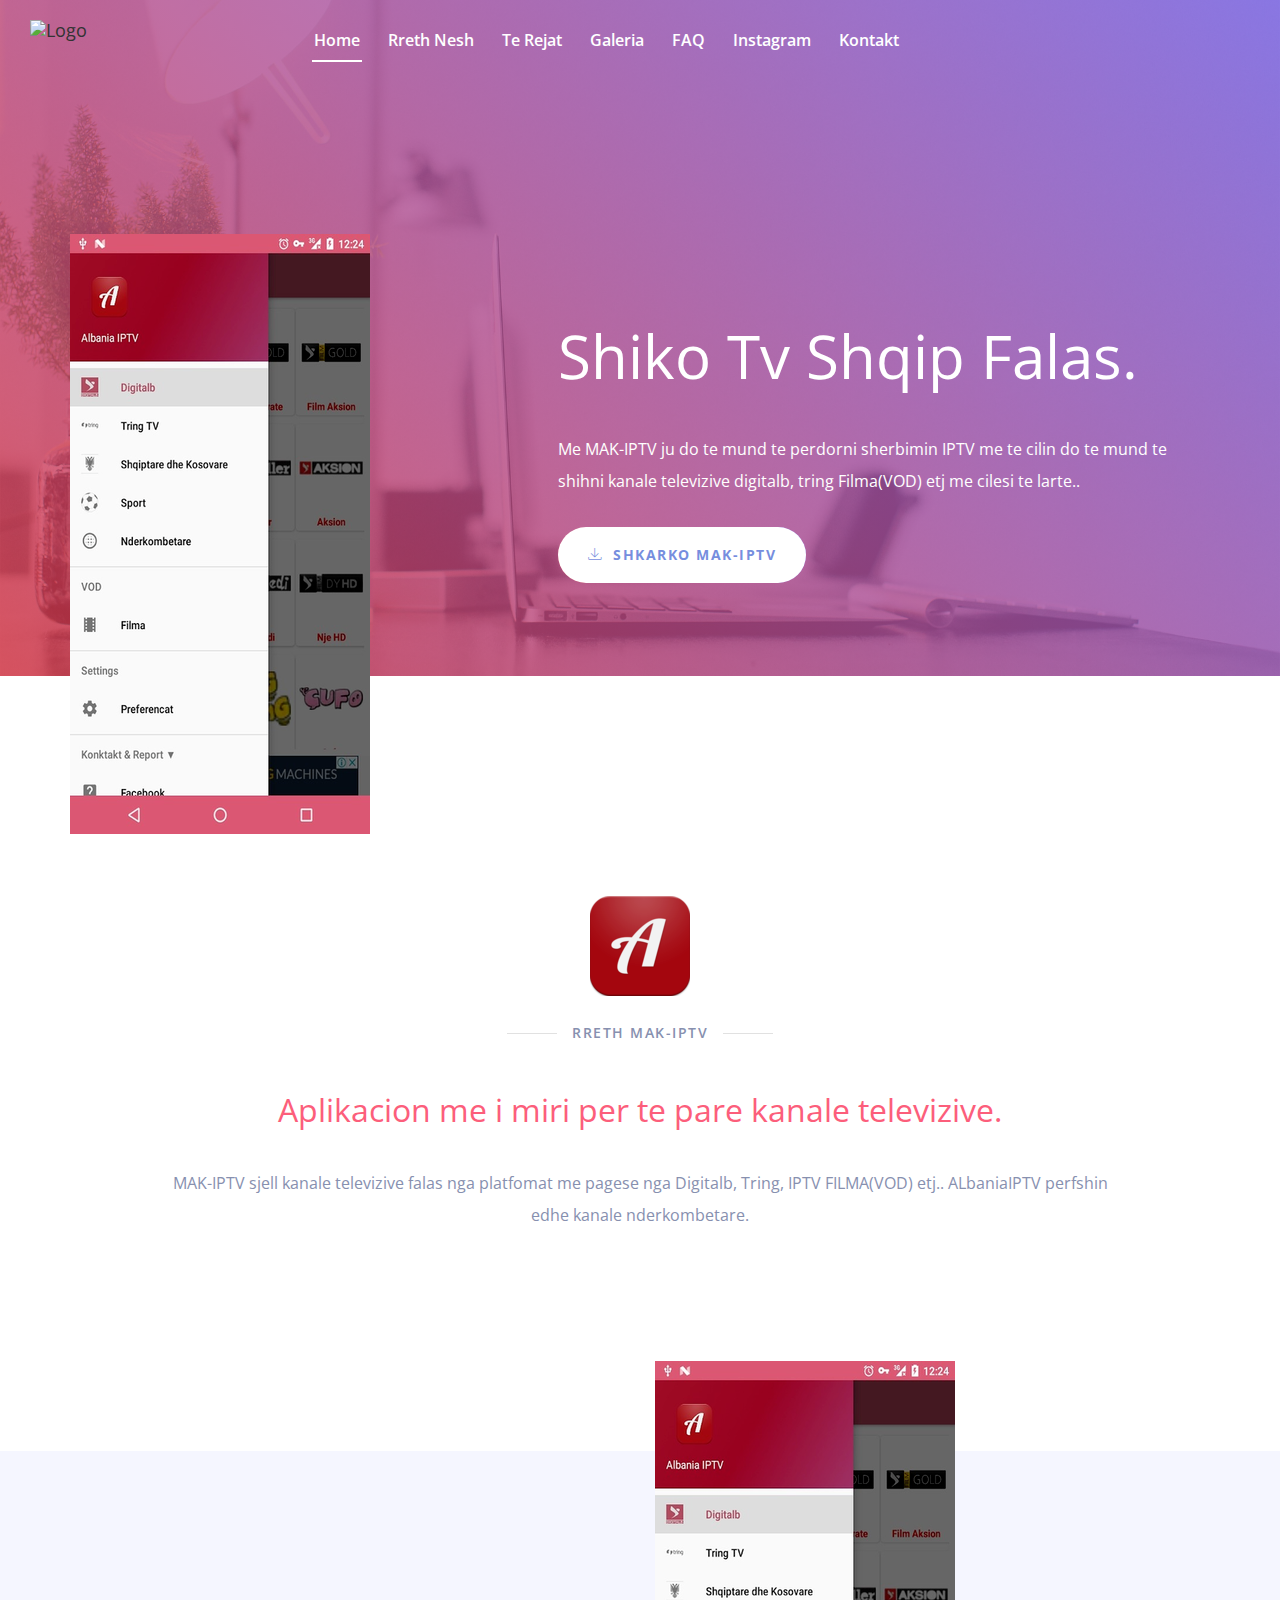
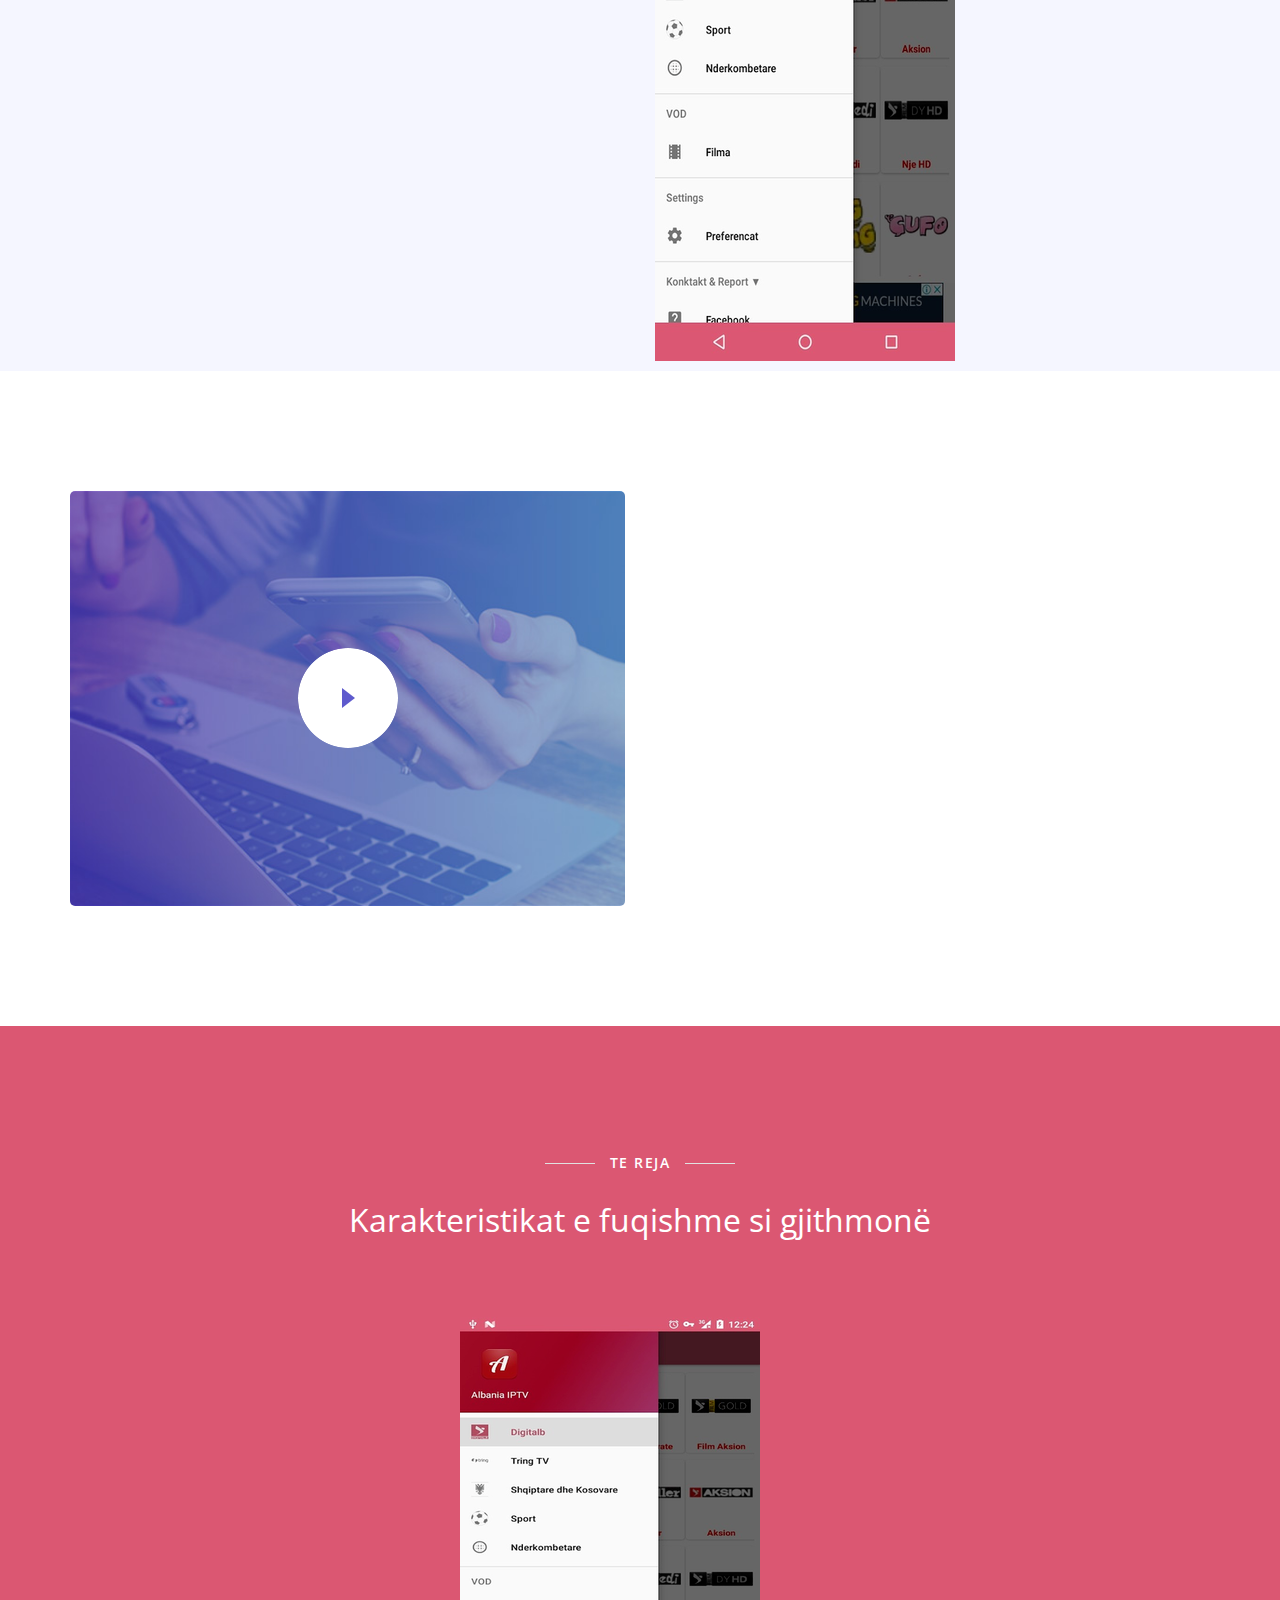
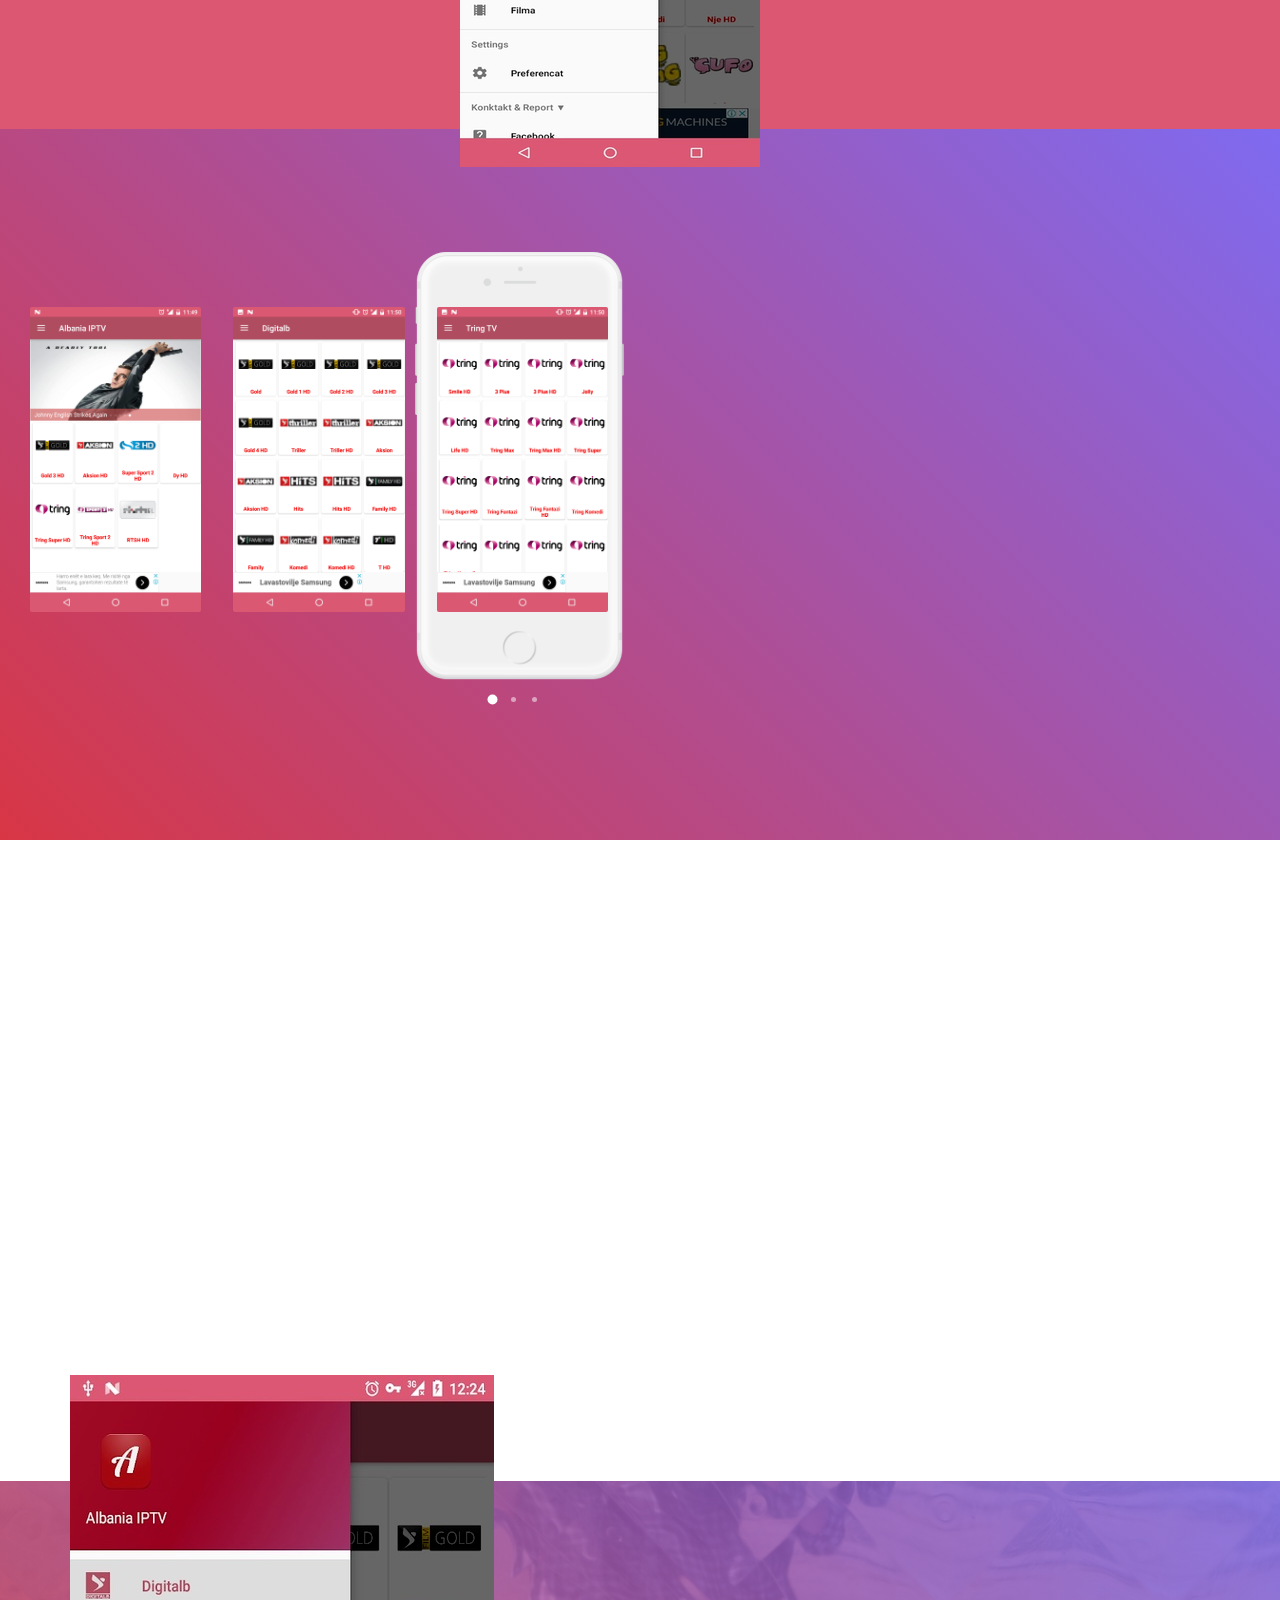
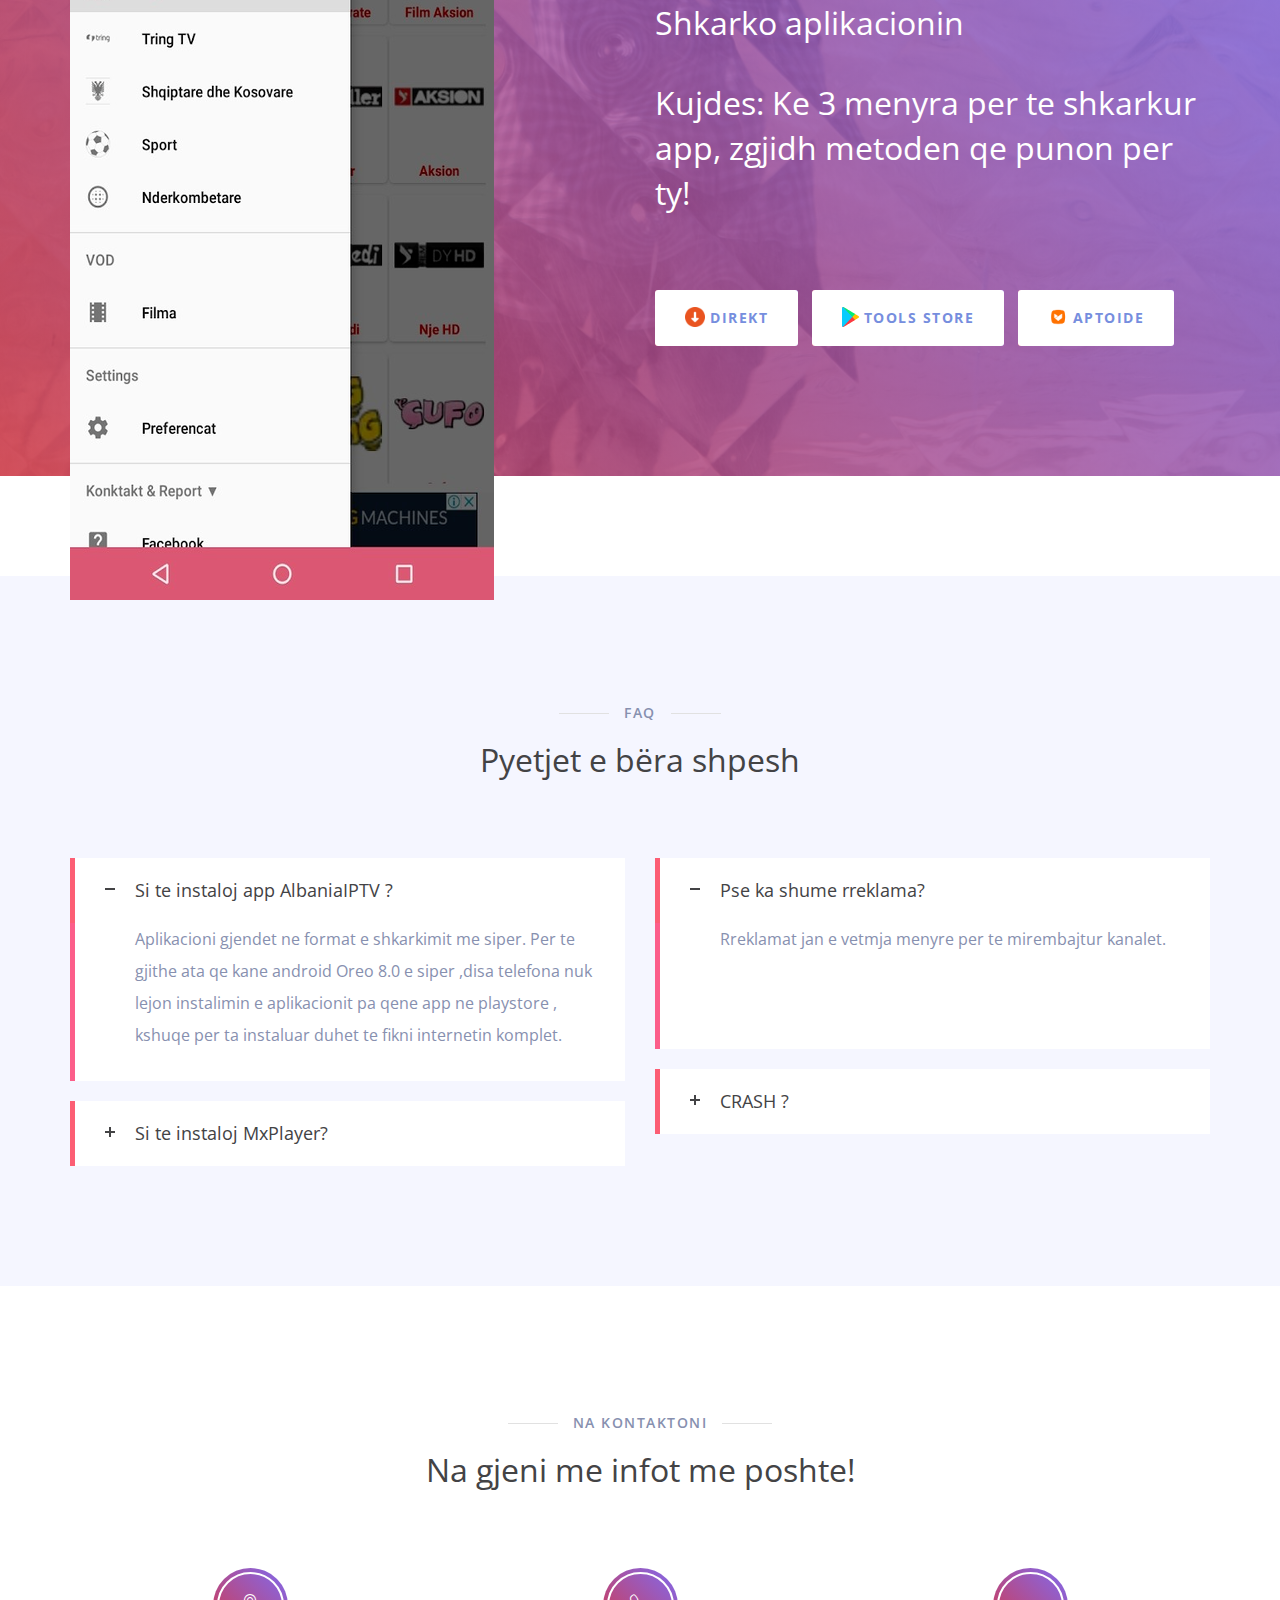
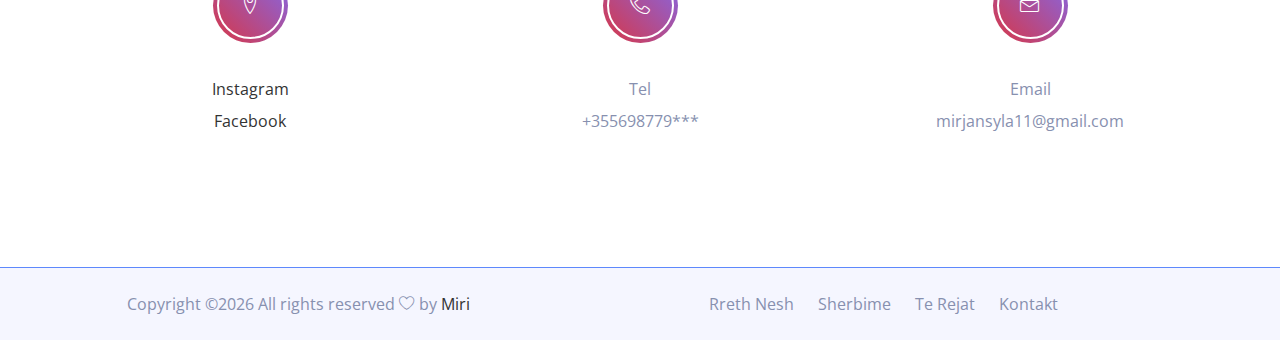
==== index.html @ d690c83c "Update index.html" ====
<!doctype html>
<html class="no-js" lang="zxx">

<head>
    <meta charset="utf-8">
    <meta name="author" content="Sumon Rahman">
    <meta name="description" content="">
    <meta name="keywords" content="HTML,CSS,XML,JavaScript">
    <meta http-equiv="x-ua-compatible" content="ie=edge">
    <meta name="viewport" content="width=device-width, initial-scale=1.0">
    <!-- Title -->
    <title>MAK-IPTV </title>
    <!-- Place favicon.ico in the root directory -->
    <link rel="apple-touch-icon" href="images/apple-touch-icon.png">
    <link rel="shortcut icon" type="image/ico" href="http://maksattv.altervista.org/favicon.ico" />
    <!-- Plugin-CSS -->
    <link rel="stylesheet" href="css/bootstrap.min.css">
    <link rel="stylesheet" href="css/owl.carousel.min.css">
    <link rel="stylesheet" href="css/linearicons.css">
    <link rel="stylesheet" href="css/magnific-popup.css">
    <link rel="stylesheet" href="css/animate.css">
    <!-- Main-Stylesheets -->
    <link rel="stylesheet" href="css/normalize.css">
    <link rel="stylesheet" href="style.css">
    <link rel="stylesheet" href="css/responsive.css">
    <script src="js/vendor/modernizr-2.8.3.min.js"></script>
    <!--[if lt IE 9]>
        <script src="//oss.maxcdn.com/html5shiv/3.7.2/html5shiv.min.js"></script>
        <script src="//oss.maxcdn.com/respond/1.4.2/respond.min.js"></script>
    <![endif]-->

   
	
</head>

<body data-spy="scroll" data-target=".mainmenu-area">
    <!-- Preloader-content -->
    <div class="preloader">
        <span><i class="lnr lnr-sun"></i></span>
    </div>
    
	
    <!-- MainMenu-Area -->
    <nav class="mainmenu-area" data-spy="affix" data-offset-top="200">
        <div class="container-fluid">
            <div class="navbar-header">
                <button type="button" class="navbar-toggle" data-toggle="collapse" data-target="#primary_menu">
                    <span class="icon-bar"></span>
                    <span class="icon-bar"></span>
                    <span class="icon-bar"></span>
                </button>
                <a class="navbar-brand" href="#"><img src="http://maksattv.altervista.org/favicon.ico" alt="Logo"></a>
            </div>
            <div class="collapse navbar-collapse" id="primary_menu">
                <ul class="nav navbar-nav mainmenu">
                    <li class="active"><a href="#home_page">Home</a></li>
                    <li><a href="#about_page">Rreth Nesh</a></li>
                    <li><a href="#features_page">Te Rejat</a></li>
                    <li><a href="#gallery_page">Galeria</a></li>
                    <li><a href="#questions_page">FAQ</a></li>
                    <li><a href="https://www.instagram.com/makiptv12/"  target="_blank">Instagram</a></li>
                    <li><a href="#contact_page">Kontakt</a></li>
                    
                </ul>
               <!-- <div class="right-button hidden-xs">
                    <a href="albaniaiptvlive/tvlive.html">Live Tv</a>
                </div>-->
            </div>
        </div>
    </nav>
    <!-- MainMenu-Area-End -->
    <!-- Home-Area -->
    <header class="home-area overlay" id="home_page">
        <div class="container">
            <div class="row">
                <div class="col-xs-12 hidden-sm col-md-5">
                    <figure class="mobile-image wow fadeInUp" data-wow-delay="0.2s">
                        <img src="images/header-mobile.png" alt="">
                    </figure>
                </div>
                <div class="col-xs-12 col-md-7">
                    <div class="space-80 hidden-xs"></div>
                    <h1 class="wow fadeInUp" data-wow-delay="0.4s">Shiko Tv Shqip Falas.</h1>
                    <div class="space-20"></div>
                    <div class="desc wow fadeInUp" data-wow-delay="0.6s">
                        <p>Me MAK-IPTV ju do te mund te perdorni sherbimin IPTV me te cilin do te mund te shihni kanale televizive digitalb, tring Filma(VOD) etj me cilesi te larte..</p>
                    </div>
                    
                    <div class="space-20"></div>
                    <a href="#download" class="bttn-white wow fadeInUp" data-wow-delay="0.8s"><i class="lnr lnr-download"></i>Shkarko MAK-IPTV</a>
                   <!-- <a href="albaniaiptvlive/tvlive.html" class="bttn-white wow fadeInUp" data-wow-delay="0.8s"><i ></i>Live Tv</a> -->
                   
                </div>
                
            </div>
        </div>
    </header>
    <!-- Home-Area-End -->

    <!-- About-Area -->
    <section class="section-padding" id="about_page">
        <div class="container">
            <div class="row">
                <div class="col-xs-12 col-md-10 col-md-offset-1">
                    <div class="page-title text-center">
                        <img src="images/about-logo.png" alt="About Logo">
                        <div class="space-20"></div>
                        <h5 class="title">Rreth MAK-IPTV</h5>
                        <div class="space-30"></div>
                        <h3 class="blue-color">Aplikacion me i miri per te pare kanale televizive. </h3>
                        <div class="space-20"></div>
                        <p>MAK-IPTV sjell kanale televizive falas nga platfomat me pagese nga Digitalb, Tring, IPTV FILMA(VOD) etj.. ALbaniaIPTV perfshin edhe kanale nderkombetare.</p>
                    </div>
                </div>
            </div>
        </div>
    </section>
    <!-- About-Area-End -->
    <!-- Progress-Area -->
    <section class="progress-area gray-bg" id="progress_page">
        <div class="container">
            <div class="row">
                <div class="col-xs-12 col-md-6">
                    <div class="page-title section-padding">
                        <h5 class="title wow fadeInUp" data-wow-delay="0.2s">Progress Jone</h5>
                        <div class="space-10"></div>
                        <h3 class="dark-color wow fadeInUp" data-wow-delay="0.4s">Aplikacioni me i mire se te gjithe</h3>
                        <div class="space-20"></div>
                        <div class="desc wow fadeInUp" data-wow-delay="0.6s">
                            <p>I lehte ne perdorim dhe i shpejte...</p>
                        </div>
                        <div class="space-50"></div>
                        <a href="https://www.instagram.com/makiptv12/"  target="_blank" class="bttn-default wow fadeInUp" data-wow-delay="0.8s">Learn More</a>
                    </div>
                </div>
                <div class="col-xs-12 col-md-6">
                    <figure class="mobile-image">
                        <img src="images/progress-phone.png" alt="">
                    </figure>
                </div>
            </div>
        </div>
    </section>
    <!-- Progress-Area-End -->
    <!-- Video-Area -->
    <section class="video-area section-padding">
        <div class="container">
            <div class="row">
                <div class="col-xs-12 col-md-6">
                    <div class="video-photo">
                        <img src="images/video-image.jpg" alt="">
                        <a href="https://www.youtube.com/watch?v=VHcOlNngdqE" class="popup video-button">
                            <img src="images/play-button.png" alt="">
                        </a>
                    </div>
                </div>
                <div class="col-xs-12 col-md-5 col-md-offset-1">
                    <div class="space-60 hidden visible-xs"></div>
                    <div class="page-title">
                        <h5 class="title wow fadeInUp" data-wow-delay="0.2s">VIDEO DEMOSTRIM</h5>
                        <div class="space-10"></div>
                        <h3 class="dark-color wow fadeInUp" data-wow-delay="0.4s"><a href="https://www.youtube.com/channel/UCjIZzGTaZSQOZipSyGm-Oew" target="_blank">YouTube</a></h3>
                        <div class="space-20"></div>
                        <div class="desc wow fadeInUp" data-wow-delay="0.6s">
                            <p>Si te hapni kanalet tv!</p>
                        </div>
                        <div class="space-50"></div>
                        <a href="https://www.instagram.com/makiptv12/" target="_blank" class="bttn-default wow fadeInUp" data-wow-delay="0.8s">Learn More</a>
                    </div>
                </div>
            </div>
        </div>
    </section>
    <!-- Video-Area-End -->
    <!-- Feature-Area -->
    <section class="feature-area section-padding-top" id="features_page">
        <div class="container">
            <div class="row">
                <div class="col-xs-12 col-sm-8 col-sm-offset-2">
                    <div class="page-title text-center">
                        <h5 class="title">Te Reja</h5>
                        <div class="space-10"></div>
                        <h3>Karakteristikat e fuqishme si gjithmonë</h3>
                        <div class="space-60"></div>
                    </div>
                </div>
            </div>
            <div class="row">
                <div class="col-xs-12 col-sm-6 col-md-4">
                    <div class="service-box wow fadeInUp" data-wow-delay="0.2s">
                        <div class="box-icon">
                            <i class="lnr lnr-rocket"></i>
                        </div>
                        <h4>I shpejte &amp; I fuqishem</h4>
                        <p>Kanalet hapen shum shpejt.</p>
                    </div>
                    <div class="space-60"></div>
                    <div class="service-box wow fadeInUp" data-wow-delay="0.4s">
                        <div class="box-icon">
                            <i class="lnr lnr-paperclip"></i>
                        </div>
                        <h4>Sinkronizimi</h4>
                        <p>Sinkronizimi ne kohe reale.</p>
                    </div>
                    <div class="space-60"></div>
                    <div class="service-box wow fadeInUp" data-wow-delay="0.6s">
                        <div class="box-icon">
                            <i class="lnr lnr-cloud-download"></i>
                        </div>
                        <h4>Cloud Storage</h4>
                        <p>Google Storage.</p>
                    </div>
                    <div class="space-60"></div>
                </div>
                <div class="hidden-xs hidden-sm col-md-4">
                    <figure class="mobile-image">
                        <img src="images/feature-image.png" alt="Feature Photo">
                    </figure>
                </div>
                <div class="col-xs-12 col-sm-6 col-md-4">
                    <div class="service-box wow fadeInUp" data-wow-delay="0.2s">
                        <div class="box-icon">
                            <i class="lnr lnr-clock"></i>
                        </div>
                        <h4>Easy Notifications</h4>
                        <p>Njoftime sipas Tv.</p>
                    </div>
                    <div class="space-60"></div>
                    <div class="service-box wow fadeInUp" data-wow-delay="0.4s">
                        <div class="box-icon">
                            <i class="lnr lnr-laptop-phone"></i>
                        </div>
                        <h4>Android Support</h4>
                        <p>4.0.3+</p>
                    </div>
                    <div class="space-60"></div>
                    <div class="service-box wow fadeInUp" data-wow-delay="0.6s">
                        <div class="box-icon">
                            <i class="lnr lnr-cog"></i>
                        </div>
                        <h4>Faqja</h4>
                        <p>I thjeshte.</p>
                    </div>
                    <div class="space-60"></div>
                </div>
            </div>
        </div>
    </section>
    <!-- Feature-Area-End -->
    
    <!-- Testimonial-Area-End -->
    <!-- Gallery-Area -->
    <section class="gallery-area section-padding" id="gallery_page">
        <div class="container-fluid">
            <div class="row">
                <div class="col-xs-12 col-sm-6 gallery-slider">
                    <div class="gallery-slide">
                        <div class="item"><img src="images/ga1.png" alt=""></div>
                        <div class="item"><img src="images/ga2.png" alt=""></div>
                        <div class="item"><img src="images/ga3.png" alt=""></div>
                        <div class="item"><img src="images/ga4.png" alt=""></div>
                        <div class="item"><img src="images/ga5.png" alt=""></div>
                        <div class="item"><img src="images/ga6.png" alt=""></div>
                        <div class="item"><img src="images/ga7.png" alt=""></div>
                    </div>
                </div>
                <div class="col-xs-12 col-sm-5 col-lg-3">
                    <div class="page-title">
                        <h5 class="white-color title wow fadeInUp" data-wow-delay="0.2s">Screenshots</h5>
                        <div class="space-10"></div>
                        <h3 class="white-color wow fadeInUp" data-wow-delay="0.4s">Screenshot</h3>
                    </div>
                    <div class="space-20"></div>
                    <div class="desc wow fadeInUp" data-wow-delay="0.6s">
                        <p>Pamja me screenshot.</p>
                    </div>
                    <div class="space-50"></div>
                    <a href="https://www.instagram.com/makiptv12/" target="_blank" class="bttn-default wow fadeInUp" data-wow-delay="0.8s">Learn More</a>
                </div>
            </div>
        </div>
    </section>
    <!-- Gallery-Area-End -->
    <!-- How-To-Use -->
    <section class="section-padding">
        <div class="container">
            <div class="row">
                <div class="col-xs-12 col-sm-6">
                    <div class="page-title">
                        <h5 class="title wow fadeInUp" data-wow-delay="0.2s">Karakteristikat tona</h5>
                        <div class="space-10"></div>
                        <h3 class="dark-color wow fadeInUp" data-wow-delay="0.4s">Dizajni i thjeshte dhe i paster</h3>
                    </div>
                    <div class="space-20"></div>
                    <div class="desc wow fadeInUp" data-wow-delay="0.6s">
                        <p>Kliko buttonin poshte per ne shume.</p>
                    </div>
                    <div class="space-50"></div>
                    <a href="https://www.instagram.com/makiptv12/" target="_blank" class="bttn-default wow fadeInUp" data-wow-delay="0.8s">Learn More</a>
                </div>
                <div class="col-xs-12 col-sm-6 col-md-5 col-md-offset-1">
                    <div class="space-60 hidden visible-xs"></div>
                    <div class="service-box wow fadeInUp" data-wow-delay="0.2s">
                        <div class="box-icon">
                            <i class="lnr lnr-clock"></i>
                        </div>
                        <h4>Easy Notifications</h4>
                        <p>Njoftime.</p>
                    </div>
                    <div class="space-50"></div>
                    <div class="service-box wow fadeInUp" data-wow-delay="0.2s">
                        <div class="box-icon">
                            <i class="lnr lnr-laptop-phone"></i>
                        </div>
                        <h4>Fully Responsive</h4>
                        <p>Responsive.</p>
                    </div>
                    <div class="space-50"></div>
                    <div class="service-box wow fadeInUp" data-wow-delay="0.2s">
                        <div class="box-icon">
                            <i class="lnr lnr-cog"></i>
                        </div>
                        <h4>Editable Layout</h4>
                        <p>Layout.</p>
                    </div>
                </div>
            </div>
        </div>
    </section>
    <!-- How-To-Use-End -->
    <!-- Download-Area -->
    <div class="download-area overlay" id="download">
        <div class="container">
            <div class="row">
                <div class="col-xs-12 col-sm-6 hidden-sm">
                    <figure class="mobile-image">
                        <img src="images/download-image.png" alt="">
                    </figure>
                </div>
                <div class="col-xs-12 col-md-6 section-padding">
                    <h3 class="white-color">Shkarko aplikacionin</h3>
                    <div class="space-20"></div>
                     <h3 class="white-color">Kujdes: Ke 3 menyra per te shkarkur app, zgjidh metoden qe punon per ty!</h3> 
                    <div class="space-60"></div>
                    <a href="https://dl.dropboxusercontent.com/s/grv9av0xos7ad1f/AlbaniaIPTV45.apk" class="bttn-white sq"><img src="images/apple-icon.png" alt="apple icon" onclick="return false;">Direkt</a>
                    <a href="https://apk.tools/details-hey-shqip-tv-apk/" target="_blank" class="bttn-white sq" ><img src="images/play-store-icon.png" alt="Play Store Icon">Tools Store</a>
					<a href="https://albania-iptv.en.aptoide.com/" target="_blank" class="bttn-white sq" ><img src="images/aptoide.png" alt="Play Store Icon">Aptoide</a>
                </div>
            </div>
        </div>
    </div>
    <!-- Download-Area-End -->
    <!--Price-Area -->
    
    <!--Price-Area-End -->
    <!--Questions-Area -->
    <section id="questions_page" class="questions-area section-padding">
        <div class="container">
            <div class="row">
                <div class="col-xs-12">
                    <div class="page-title text-center">
                        <h5 class="title">FAQ</h5>
                        <h3 class="dark-color">Pyetjet e bëra shpesh</h3>
                        <div class="space-60"></div>
                    </div>
                </div>
            </div>
            <div class="row">
                <div class="col-xs-12 col-sm-6">
                    <div class="toggole-boxs">
                        <h3>Si te instaloj app AlbaniaIPTV ? </h3>
                        <div>
                            <p>Aplikacioni gjendet ne format e shkarkimit me siper. Per te gjithe ata qe kane android Oreo 8.0 e siper ,disa telefona nuk lejon instalimin e aplikacionit pa qene app ne playstore , kshuqe per ta instaluar duhet te fikni internetin komplet.</p>
                        </div>
                        <h3>Si te instaloj MxPlayer? </h3>
                        <div>
                            <p>Per te instaluar MxPlayer , duhet ta shkarkoni nga PlayStore.</p>
                        </div>
                        
                    </div>
                </div>
                <div class="col-xs-12 col-sm-6">
                    <div class="space-20 hidden visible-xs"></div>
                    <div class="toggole-boxs">
                        <h3>Pse ka shume rreklama? </h3>
                        <div>
                            <p>Rreklamat jan e vetmja menyre per te mirembajtur kanalet.</p>
                        </div>
						<h3>CRASH ? </h3>
                        <div>
                            <p>Aplikacioni AlbaniaIPTV ndonjehere mund te beje crash sepse mund te kete ngarkese ne server ose serveri mund te jet perkohesisht jashte funksioni.</p>
                        </div>
                    </div>
                </div>
            </div>
        </div>
    </section>
    <!--Questions-Area-End -->
    <!-- Subscribe-Form -->
   
    <!-- Subscribe-Form-Area -->
    <!-- Footer-Area -->
    <footer class="footer-area" id="contact_page">
        <div class="section-padding">
            <div class="container">
                <div class="row">
                    <div class="col-xs-12">
                        <div class="page-title text-center">
                            <h5 class="title">Na Kontaktoni</h5>
                            <h3 class="dark-color">Na gjeni me infot me poshte!</h3>
                            <div class="space-60"></div>
                        </div>
                    </div>
                </div>
                <div class="row">
                    <div class="col-xs-12 col-sm-4">
                        <div class="footer-box">
                            <div class="box-icon">
                                <span class="lnr lnr-map-marker"></span>
                            </div>
                            <p><a href="https://www.instagram.com/albaniaiptv575/" target="_blank">Instagram</a> <br /> <a href="https://www.facebook.com/albmiritv" target="_blank">Facebook</a></p>
                        </div>
                        <div class="space-30 hidden visible-xs"></div>
                    </div>
                    <div class="col-xs-12 col-sm-4">
                        <div class="footer-box">
                            <div class="box-icon">
                                <span class="lnr lnr-phone-handset"></span>
                            </div>
                            <p>Tel <br /> +355698779***</p>
                        </div>
                        <div class="space-30 hidden visible-xs"></div>
                    </div>
                    <div class="col-xs-12 col-sm-4">
                        <div class="footer-box">
                            <div class="box-icon">
                                <span class="lnr lnr-envelope"></span>
                            </div>
                            <p>Email<br /> mirjansyla11@gmail.com
                            </p>
                        </div>
                    </div>
                </div>
            </div>
        </div>
        <!-- Footer-Bootom -->
        <div class="footer-bottom">
            <div class="container">
                <div class="row">
                    <div class="col-xs-12 col-md-5">
                        <!-- Link back to Colorlib can't be removed. Template is licensed under CC BY 3.0. -->
            <span>Copyright &copy;<script>document.write(new Date().getFullYear());</script> All rights reserved <i class="lnr lnr-heart" aria-hidden="true"></i> by <a href="https://www.instagram.com/albaniaiptv575/" target="_blank">Miri</a></span>
            <!-- Link back to Colorlib can't be removed. Template is licensed under CC BY 3.0. -->
                        <div class="space-30 hidden visible-xs"></div>
                    </div>
                    <div class="col-xs-12 col-md-7">
                        <div class="footer-menu">
                            <ul>
                                <li><a href="#about_page">Rreth Nesh</a></li>
                                <li><a href="#download">Sherbime</a></li>
                                <li><a href="#features_page">Te Rejat</a></li>
                                <li><a href="#contact_page">Kontakt</a></li>
                            </ul>
                        </div>
                    </div>
                </div>
            </div>
        </div>
        <!-- Footer-Bootom-End -->
    </footer>
    <!-- Footer-Area-End -->
    <!--Vendor-JS-->
    <script src="js/vendor/jquery-1.12.4.min.js"></script>
    <script src="js/vendor/jquery-ui.js"></script>
    <script src="js/vendor/bootstrap.min.js"></script>
    <!--Plugin-JS-->
    <script src="js/owl.carousel.min.js"></script>
    <script src="js/contact-form.js"></script>
    <script src="js/ajaxchimp.js"></script>
    <script src="js/scrollUp.min.js"></script>
    <script src="js/magnific-popup.min.js"></script>
    <script src="js/wow.min.js"></script>
    <!--Main-active-JS-->
    <script src="js/main.js"></script>
    <script type="text/javascript" src="//livecounter.theyosh.nl/120.js"></script>
   
       
    
</body>



</html>
---- css/linearicons.css ----
@font-face {
	font-family: 'Linearicons-Free';
	src:url('../fonts/Linearicons-Free.eot?w118d');
	src:url('../fonts/Linearicons-Free.eot?#iefixw118d') format('embedded-opentype'),
		url('../fonts/Linearicons-Free.woff2?w118d') format('woff2'),
		url('../fonts/Linearicons-Free.woff?w118d') format('woff'),
		url('../fonts/Linearicons-Free.ttf?w118d') format('truetype'),
		url('../fonts/Linearicons-Free.svg?w118d#Linearicons-Free') format('svg');
	font-weight: normal;
	font-style: normal;
}

.lnr {
	font-family: 'Linearicons-Free';
	speak: none;
	font-style: normal;
	font-weight: normal;
	font-variant: normal;
	text-transform: none;
	line-height: 1;

	/* Better Font Rendering =========== */
	-webkit-font-smoothing: antialiased;
	-moz-osx-font-smoothing: grayscale;
}

.lnr-home:before {
	content: "\e800";
}
.lnr-apartment:before {
	content: "\e801";
}
.lnr-pencil:before {
	content: "\e802";
}
.lnr-magic-wand:before {
	content: "\e803";
}
.lnr-drop:before {
	content: "\e804";
}
.lnr-lighter:before {
	content: "\e805";
}
.lnr-poop:before {
	content: "\e806";
}
.lnr-sun:before {
	content: "\e807";
}
.lnr-moon:before {
	content: "\e808";
}
.lnr-cloud:before {
	content: "\e809";
}
.lnr-cloud-upload:before {
	content: "\e80a";
}
.lnr-cloud-download:before {
	content: "\e80b";
}
.lnr-cloud-sync:before {
	content: "\e80c";
}
.lnr-cloud-check:before {
	content: "\e80d";
}
.lnr-database:before {
	content: "\e80e";
}
.lnr-lock:before {
	content: "\e80f";
}
.lnr-cog:before {
	content: "\e810";
}
.lnr-trash:before {
	content: "\e811";
}
.lnr-dice:before {
	content: "\e812";
}
.lnr-heart:before {
	content: "\e813";
}
.lnr-star:before {
	content: "\e814";
}
.lnr-star-half:before {
	content: "\e815";
}
.lnr-star-empty:before {
	content: "\e816";
}
.lnr-flag:before {
	content: "\e817";
}
.lnr-envelope:before {
	content: "\e818";
}
.lnr-paperclip:before {
	content: "\e819";
}
.lnr-inbox:before {
	content: "\e81a";
}
.lnr-eye:before {
	content: "\e81b";
}
.lnr-printer:before {
	content: "\e81c";
}
.lnr-file-empty:before {
	content: "\e81d";
}
.lnr-file-add:before {
	content: "\e81e";
}
.lnr-enter:before {
	content: "\e81f";
}
.lnr-exit:before {
	content: "\e820";
}
.lnr-graduation-hat:before {
	content: "\e821";
}
.lnr-license:before {
	content: "\e822";
}
.lnr-music-note:before {
	content: "\e823";
}
.lnr-film-play:before {
	content: "\e824";
}
.lnr-camera-video:before {
	content: "\e825";
}
.lnr-camera:before {
	content: "\e826";
}
.lnr-picture:before {
	content: "\e827";
}
.lnr-book:before {
	content: "\e828";
}
.lnr-bookmark:before {
	content: "\e829";
}
.lnr-user:before {
	content: "\e82a";
}
.lnr-users:before {
	content: "\e82b";
}
.lnr-shirt:before {
	content: "\e82c";
}
.lnr-store:before {
	content: "\e82d";
}
.lnr-cart:before {
	content: "\e82e";
}
.lnr-tag:before {
	content: "\e82f";
}
.lnr-phone-handset:before {
	content: "\e830";
}
.lnr-phone:before {
	content: "\e831";
}
.lnr-pushpin:before {
	content: "\e832";
}
.lnr-map-marker:before {
	content: "\e833";
}
.lnr-map:before {
	content: "\e834";
}
.lnr-location:before {
	content: "\e835";
}
.lnr-calendar-full:before {
	content: "\e836";
}
.lnr-keyboard:before {
	content: "\e837";
}
.lnr-spell-check:before {
	content: "\e838";
}
.lnr-screen:before {
	content: "\e839";
}
.lnr-smartphone:before {
	content: "\e83a";
}
.lnr-tablet:before {
	content: "\e83b";
}
.lnr-laptop:before {
	content: "\e83c";
}
.lnr-laptop-phone:before {
	content: "\e83d";
}
.lnr-power-switch:before {
	content: "\e83e";
}
.lnr-bubble:before {
	content: "\e83f";
}
.lnr-heart-pulse:before {
	content: "\e840";
}
.lnr-construction:before {
	content: "\e841";
}
.lnr-pie-chart:before {
	content: "\e842";
}
.lnr-chart-bars:before {
	content: "\e843";
}
.lnr-gift:before {
	content: "\e844";
}
.lnr-diamond:before {
	content: "\e845";
}
.lnr-linearicons:before {
	content: "\e846";
}
.lnr-dinner:before {
	content: "\e847";
}
.lnr-coffee-cup:before {
	content: "\e848";
}
.lnr-leaf:before {
	content: "\e849";
}
.lnr-paw:before {
	content: "\e84a";
}
.lnr-rocket:before {
	content: "\e84b";
}
.lnr-briefcase:before {
	content: "\e84c";
}
.lnr-bus:before {
	content: "\e84d";
}
.lnr-car:before {
	content: "\e84e";
}
.lnr-train:before {
	content: "\e84f";
}
.lnr-bicycle:before {
	content: "\e850";
}
.lnr-wheelchair:before {
	content: "\e851";
}
.lnr-select:before {
	content: "\e852";
}
.lnr-earth:before {
	content: "\e853";
}
.lnr-smile:before {
	content: "\e854";
}
.lnr-sad:before {
	content: "\e855";
}
.lnr-neutral:before {
	content: "\e856";
}
.lnr-mustache:before {
	content: "\e857";
}
.lnr-alarm:before {
	content: "\e858";
}
.lnr-bullhorn:before {
	content: "\e859";
}
.lnr-volume-high:before {
	content: "\e85a";
}
.lnr-volume-medium:before {
	content: "\e85b";
}
.lnr-volume-low:before {
	content: "\e85c";
}
.lnr-volume:before {
	content: "\e85d";
}
.lnr-mic:before {
	content: "\e85e";
}
.lnr-hourglass:before {
	content: "\e85f";
}
.lnr-undo:before {
	content: "\e860";
}
.lnr-redo:before {
	content: "\e861";
}
.lnr-sync:before {
	content: "\e862";
}
.lnr-history:before {
	content: "\e863";
}
.lnr-clock:before {
	content: "\e864";
}
.lnr-download:before {
	content: "\e865";
}
.lnr-upload:before {
	content: "\e866";
}
.lnr-enter-down:before {
	content: "\e867";
}
.lnr-exit-up:before {
	content: "\e868";
}
.lnr-bug:before {
	content: "\e869";
}
.lnr-code:before {
	content: "\e86a";
}
.lnr-link:before {
	content: "\e86b";
}
.lnr-unlink:before {
	content: "\e86c";
}
.lnr-thumbs-up:before {
	content: "\e86d";
}
.lnr-thumbs-down:before {
	content: "\e86e";
}
.lnr-magnifier:before {
	content: "\e86f";
}
.lnr-cross:before {
	content: "\e870";
}
.lnr-menu:before {
	content: "\e871";
}
.lnr-list:before {
	content: "\e872";
}
.lnr-chevron-up:before {
	content: "\e873";
}
.lnr-chevron-down:before {
	content: "\e874";
}
.lnr-chevron-left:before {
	content: "\e875";
}
.lnr-chevron-right:before {
	content: "\e876";
}
.lnr-arrow-up:before {
	content: "\e877";
}
.lnr-arrow-down:before {
	content: "\e878";
}
.lnr-arrow-left:before {
	content: "\e879";
}
.lnr-arrow-right:before {
	content: "\e87a";
}
.lnr-move:before {
	content: "\e87b";
}
.lnr-warning:before {
	content: "\e87c";
}
.lnr-question-circle:before {
	content: "\e87d";
}
.lnr-menu-circle:before {
	content: "\e87e";
}
.lnr-checkmark-circle:before {
	content: "\e87f";
}
.lnr-cross-circle:before {
	content: "\e880";
}
.lnr-plus-circle:before {
	content: "\e881";
}
.lnr-circle-minus:before {
	content: "\e882";
}
.lnr-arrow-up-circle:before {
	content: "\e883";
}
.lnr-arrow-down-circle:before {
	content: "\e884";
}
.lnr-arrow-left-circle:before {
	content: "\e885";
}
.lnr-arrow-right-circle:before {
	content: "\e886";
}
.lnr-chevron-up-circle:before {
	content: "\e887";
}
.lnr-chevron-down-circle:before {
	content: "\e888";
}
.lnr-chevron-left-circle:before {
	content: "\e889";
}
.lnr-chevron-right-circle:before {
	content: "\e88a";
}
.lnr-crop:before {
	content: "\e88b";
}
.lnr-frame-expand:before {
	content: "\e88c";
}
.lnr-frame-contract:before {
	content: "\e88d";
}
.lnr-layers:before {
	content: "\e88e";
}
.lnr-funnel:before {
	content: "\e88f";
}
.lnr-text-format:before {
	content: "\e890";
}
.lnr-text-format-remove:before {
	content: "\e891";
}
.lnr-text-size:before {
	content: "\e892";
}
.lnr-bold:before {
	content: "\e893";
}
.lnr-italic:before {
	content: "\e894";
}
.lnr-underline:before {
	content: "\e895";
}
.lnr-strikethrough:before {
	content: "\e896";
}
.lnr-highlight:before {
	content: "\e897";
}
.lnr-text-align-left:before {
	content: "\e898";
}
.lnr-text-align-center:before {
	content: "\e899";
}
.lnr-text-align-right:before {
	content: "\e89a";
}
.lnr-text-align-justify:before {
	content: "\e89b";
}
.lnr-line-spacing:before {
	content: "\e89c";
}
.lnr-indent-increase:before {
	content: "\e89d";
}
.lnr-indent-decrease:before {
	content: "\e89e";
}
.lnr-pilcrow:before {
	content: "\e89f";
}
.lnr-direction-ltr:before {
	content: "\e8a0";
}
.lnr-direction-rtl:before {
	content: "\e8a1";
}
.lnr-page-break:before {
	content: "\e8a2";
}
.lnr-sort-alpha-asc:before {
	content: "\e8a3";
}
.lnr-sort-amount-asc:before {
	content: "\e8a4";
}
.lnr-hand:before {
	content: "\e8a5";
}
.lnr-pointer-up:before {
	content: "\e8a6";
}
.lnr-pointer-right:before {
	content: "\e8a7";
}
.lnr-pointer-down:before {
	content: "\e8a8";
}
.lnr-pointer-left:before {
	content: "\e8a9";
}
---- style.css ----
/*-----------------------------------------------------------------------------------
/*-----------------------------------------------------------------------------------
Template Name: Appy HTML5 Template,
Template URI: http://www.themectg.com
Description: This is html5 template
Author: Ashekur Rahman Hridoy
Author URI: http://www.facebook.com/ashekur.rahman.hridoy
Version: 1.0
-----------------------------------------------------------------------------------
CSS INDEX
===================
1. Google font
2. Theme Default CSS
3. Button-Style
4. Helper-Classes
5. MainMenu-Area
6. Page-Title
7. Home-Area
8. Progress-Area
9. Video-Area
10. Feature-Area
11. Service-Box
12. Testimonial-Area
13. Gallery-Area
14. Download-Area
15. Price-Area
16. Questions-area
17. Subscribe-Form
18. Footer-Area
19. ScrollUp-Button
20. Blog-Post
21. Pagination
22. Comment-Respond
23. Form-Stype
-----------------------------------------------------------------------------------*/

/*-----------------
1. Google font
------------------*/

@import url('https://fonts.googleapis.com/css?family=Open+Sans:300,400,400i,600,700,800');

/*-------------------
2. Theme Default CSS
--------------------*/

* {
    outline: none;
}

a {
    text-decoration: none;
    outline: none;
    -webkit-transition: 0.4s;
    -o-transition: 0.4s;
    transition: 0.4s;
    color: #333333;
}

input:focus,
button:focus,
a:focus,
a:hover {
    text-decoration: none;
    outline: none;
    color: #de7698;
}

img {
    max-width: 100%;
    height: auto;
}

h1,
h2,
h3,
h4,
h5,
h6 {
    margin: 0 0 15px;
    font-weight: 400;
    line-height: 1.4em;
}

h1 {
    font-size: 60px;
}

h2 {
    font-size: 50px;
}

h3 {
    font-size: 32px;
}

html,
body {
    height: 100%
}

body {
    font-family: 'Open Sans', sans-serif;
    font-weight: 400;
    font-size: 16px;
    line-height: 32px;
    color: #8790af;
}


/* Remove Chrome Input Field's Unwanted Yellow Background Color */

input:-webkit-autofill,
input:-webkit-autofill:hover,
input:-webkit-autofill:focus {
    -webkit-box-shadow: 0 0 0px 1000px white inset !important;
}

/*-- 3. Button-Style --*/

.bttn-white {
    position: relative;
    background: rgb(72, 44, 191);
    background: -webkit-linear-gradient(45deg, rgba(72, 44, 191, 1) 0%, rgba(106, 198, 240, 1) 100%);
    background: -o-linear-gradient(45deg, rgba(72, 44, 191, 1) 0%, rgba(106, 198, 240, 1) 100%);
    background: linear-gradient(45deg, rgb(216, 54, 69) 0%, rgb(127, 106, 240) 100%);
    filter: progid:DXImageTransform.Microsoft.gradient( startColorstr='#482cbf', endColorstr='#6ac6f0', GradientType=1);
    overflow: hidden;
    z-index: 1;
    margin-right: 10px;
    border: none;
}

.bttn-white img {
    height: 20px;
    margin-right: 5px;
    margin-top: -5px;
    display: inline-block;
}



.bttn-white:before {
    content: "";
    position: absolute;
    left: 0;
    top: 0;
    width: 100%;
    height: 100%;
    background-color: #ffffff;
    z-index: -1;
    -webkit-transition: 0.3s;
    -o-transition: 0.3s;
    transition: 0.3s;
    opacity: 1;
}

.bttn-white.active,
.bttn-white:hover {
    color: #ffffff;
}

.bttn-white.active:before,
.bttn-white:hover:before {
    opacity: 0;
}

.bttn-default,
.bttn-white {
    padding: 12px 30px;
    background-color: #ffffff;
    display: inline-block;
    color: #768ede;
    text-transform: uppercase;
    border-radius: 50px;
    letter-spacing: 1.5px;
    font-weight: 700;
    font-size: 14px;
    -webkit-transition: 0.3s;
    -o-transition: 0.3s;
    transition: 0.3s;
    border: none;
}

.bttn-default .lnr,
.bttn-white .lnr {
    margin-right: 10px;
}


.bttn-default {
    padding: 12px 40px;
    /* Permalink - use to edit and share this gradient: http://colorzilla.com/gradient-editor/#482cbf+0,6ac6f0+100 */
    background: rgb(72, 44, 191);
    /* Old browsers */
    /* FF3.6-15 */
    background: -webkit-linear-gradient(45deg, rgba(72, 44, 191, 1) 0%, rgba(106, 198, 240, 1) 100%);
    /* Chrome10-25,Safari5.1-6 */
    background: -o-linear-gradient(45deg, rgba(72, 44, 191, 1) 0%, rgba(106, 198, 240, 1) 100%);
    background: linear-gradient(45deg, rgb(216, 54, 69) 0%, rgb(127, 106, 240) 100%);
    /* W3C, IE10+, FF16+, Chrome26+, Opera12+, Safari7+ */
    filter: progid:DXImageTransform.Microsoft.gradient( startColorstr='#482cbf', endColorstr='#6ac6f0', GradientType=1);
    color: #ffffff;
    -webkit-box-shadow: 0 0 0 0 rgba(0, 0, 0, 0.1);
    box-shadow: 0 0 0 0 rgba(0, 0, 0, 0.1);
    -webkit-transform: translateY(0);
    -ms-transform: translateY(0);
    transform: translateY(0);
}

.bttn-default:hover {
    color: #ffffff;
    -webkit-box-shadow: 0 25px 50px -20px rgba(0, 0, 0, 0.6);
    box-shadow: 0 25px 50px -20px rgba(0, 0, 0, 0.6);
    -webkit-transform: translateY(-5px);
    -ms-transform: translateY(-5px);
    transform: translateY(-5px);
}

.sq {
    border-radius: 3px !important;
}


/*-- 4. Helper-Classes --*/

.section-padding-top {
    padding-top: 120px;
}

.section-padding {
    padding-top: 120px;
    padding-bottom: 120px;
}

.upper {
    text-transform: uppercase;
}

.angle,
.overlay {
    position: relative;
    z-index: 1;
}

.overlay:before {
    content: "";
    position: absolute;
    left: 0;
    top: 0;
    width: 100%;
    height: 100%;
    /* Permalink - use to edit and share this gradient: http://colorzilla.com/gradient-editor/#482cbf+0,6ac6f0+100 */
    background: rgb(72, 44, 191);
    /* Old browsers */
    /* FF3.6-15 */
    background: -webkit-linear-gradient(45deg, rgba(72, 44, 191, 1) 0%, rgba(106, 198, 240, 1) 100%);
    /* Chrome10-25,Safari5.1-6 */
    background: -o-linear-gradient(45deg, rgba(72, 44, 191, 1) 0%, rgba(106, 198, 240, 1) 100%);
    background: linear-gradient(45deg, rgb(216, 54, 69) 0%, rgb(127, 106, 240) 100%);
	
    /* W3C, IE10+, FF16+, Chrome26+, Opera12+, Safari7+ */
    filter: progid:DXImageTransform.Microsoft.gradient( startColorstr='#482cbf', endColorstr='#6ac6f0', GradientType=1);
    opacity: 0.8;
    /* IE6-9 fallback on horizontal gradient */
    z-index: -2;
}

.angle:after {
    content: "";
    position: absolute;
    left: 0;
    bottom: 0;
    width: 100%;
    height: 150px;
    background: rgba(0, 0, 0, 0) -webkit-linear-gradient(left bottom, #ffffff 50%, transparent 50%) repeat scroll 0 0;
    background: rgba(0, 0, 0, 0) -webkit-gradient(linear, left bottom, right top, color-stop(50%, #ffffff), color-stop(50%, transparent)) repeat scroll 0 0;
    background: rgba(0, 0, 0, 0) -o-linear-gradient(left bottom, #ffffff 50%, transparent 50%) repeat scroll 0 0;
    background: rgba(0, 0, 0, 0) linear-gradient(to right top, #ffffff 50%, transparent 50%) repeat scroll 0 0;
    z-index: -1;
}

.dark-color {
    color: #434345
}

.blue-color {
    color: #fc5e7b;
}

.white-color {
    color: #ffffff !important;
}

.gray-bg {
    background-color: #f5f6ff;
}

/*-- 5. MainMenu-Area --*/

.mainmenu-area {
    position: absolute;
    left: 0;
    top: 0;
    width: 100%;
    z-index: 9999;
    padding: 20px 140px 15px 0;
    background: transparent;
    -webkit-transition: 0.3s;
    -o-transition: 0.3s;
    transition: 0.3s;
}

.mainmenu-area:before {
    content: '';
    position: absolute;
    left: 0;
    top: 0;
    width: 100%;
    height: 100%;
    background: rgb(72, 44, 191);
    background: -webkit-linear-gradient(45deg, rgba(72, 44, 191, 1) 0%, rgba(106, 198, 240, 1) 100%);
    background: -o-linear-gradient(45deg, rgba(72, 44, 191, 1) 0%, rgba(106, 198, 240, 1) 100%);
    background: linear-gradient(45deg, rgb(216, 54, 69) 0%, rgb(127, 106, 240) 100%);
    filter: progid:DXImageTransform.Microsoft.gradient( startColorstr='#482cbf', endColorstr='#6ac6f0', GradientType=1);
    z-index: -1;
    opacity: 0;
    -webkit-transition: 0.3s;
    -o-transition: 0.3s;
    transition: 0.3s;
}

.mainmenu-area.affix {
    position: fixed;
    top: 0;
}

.mainmenu-area.affix:before {
    opacity: 1;
}

.mainmenu-area .right-button {
    position: absolute;
    right: 15px;
    top: 12px;
}

.mainmenu-area .right-button a {
    color: #ffffff;
    padding: 10px 40px;
    border-radius: 50px;
    background-color: rgba(255, 255, 255, 0.3);
    display: inline-block;
    text-transform: uppercase;
    letter-spacing: 1.5px;
    font-weight: 700;
    font-size: 14px;
}

.mainmenu-area .right-button a:hover {
    background-color: rgba(255, 255, 255, 1);
    color: #768ede;
}

.mainmenu-area ul.mainmenu {
    text-align: center;
    float: none;
    display: block;
}

.mainmenu-area ul.mainmenu li {
    float: none;
    display: inline-block;
    text-align: center;
}

.mainmenu-area ul.nav.navbar-nav li a {
    color: #ffffff;
    padding: 10px 2px;
    text-transform: capitalize;
    background: transparent;
    font-weight: 600;
    border-bottom: 2px solid transparent;
    margin: 0 15px;
}

.mainmenu-area ul.nav.navbar-nav li a:hover,
.mainmenu-area ul.nav.navbar-nav li.active a {
    border-bottom-color: #ffffff;
}

.mainmenu-area .navbar-brand {
    height: auto;
    padding: 0 15px;
}

.mainmenu-area .navbar-brand img {
    height: 40px;
}

/*-- 6. Page-Title --*/

.page-title .title {
    position: relative;
    display: inline-block;
    text-transform: uppercase;
    letter-spacing: 1.5px;
    color: #8790af;
    font-weight: 600;
}

.text-center.page-title .title:before,
.page-title .title:after {
    content: '';
    width: 50px;
    height: 1px;
    display: inline-block;
    background-color: #e1e1e1;
    margin: 0 15px;
    -webkit-transform: translateY(-4px);
    -ms-transform: translateY(-4px);
    transform: translateY(-4px);
}

/*-- 7. Home-Area --*/

.home-area {
    width: 100%;
    background: url('images/header-bg.jpg') no-repeat scroll center bottom / cover;
    padding-top: 26vh;
    color: #ffffff;
    margin-bottom: 100px;
}

.home-area .mobile-image {
    margin-right: 0;
    margin-left: 0;
    margin-bottom: -158px;
}

/*-- 8. Progress-Area --*/

.progress-area {
    background-image: url('images/progress-bg.jpg');
    background-repeat: no-repeat;
    background-position: right center;
    background-size: auto 100%;
    margin-top: 90px;
    margin-bottom: 220px;
}

.progress-area .mobile-image {
    margin-top: -90px;
    margin-bottom: -153px;
}

/*-- 9. Video-Area --*/

.video-area {
    background-image: url('images/video-bg.jpg');
    background-repeat: no-repeat;
    background-position: left center;
    background-size: auto 100%;
    margin-bottom: 120px;
}

.video-photo {
    position: relative;
    border-radius: 5px;
    overflow: hidden;
}

.video-photo > img {
    width: 100%;
}

.video-area a.video-button {
    position: absolute;
    top: 50%;
    left: 50%;
    -webkit-transform: translate(-50%, -50%);
    -ms-transform: translate(-50%, -50%);
    transform: translate(-50%, -50%);
    border-radius: 50%;
}

/*-- 10. Feature-Area --*/

.feature-area {
    color: #ffffff;
    background-color: #db5772;
    background-image: url('images/feature-bg.png');
    background-position: bottom -120px center;
    background-repeat: no-repeat;
    background-size: auto 94%;
    margin-bottom: 142px;
}

.feature-area .page-title .title {
    color: #ffffff;
}

.feature-area .mobile-image {
    margin-bottom: -142px;
}

/*-- 11. Service-Box --*/

.service-box {
    position: relative;
    padding-left: 100px;
}

.team-slide .owl-controls .owl-nav > div,
.service-box .box-icon {
    position: absolute;
    left: 0;
    top: 0;
    width: 70px;
    height: 70px;
    border-radius: 100%;
    text-align: center;
    font-size: 20px;
    line-height: 72px;
    /* Permalink - use to edit and share this gradient: http://colorzilla.com/gradient-editor/#482cbf+0,6ac6f0+100 */
    background: rgb(72, 44, 191);
    /* Old browsers */
    /* FF3.6-15 */
    background: -webkit-linear-gradient(45deg, rgba(72, 44, 191, 1) 0%, rgba(106, 198, 240, 1) 100%);
    /* Chrome10-25,Safari5.1-6 */
    background: -o-linear-gradient(45deg, rgba(72, 44, 191, 1) 0%, rgba(106, 198, 240, 1) 100%);
    background: linear-gradient(45deg, rgb(216, 54, 69) 0%, rgb(127, 106, 240) 100%);
    /* W3C, IE10+, FF16+, Chrome26+, Opera12+, Safari7+ */
    filter: progid:DXImageTransform.Microsoft.gradient( startColorstr='#482cbf', endColorstr='#6ac6f0', GradientType=1);
    overflow: hidden;
    z-index: 1;
    color: #5e88fc;
    -webkit-transition: 0.3s;
    -o-transition: 0.3s;
    transition: 0.3s;
    -webkit-box-shadow: 0 0 30px 0 rgba(0, 0, 0, 0.2);
    box-shadow: 0 0 30px 0 rgba(0, 0, 0, 0.2);
}

.team-slide .owl-controls .owl-nav > div:hover,
.service-box:hover .box-icon {
    color: #ffffff;
}

.team-slide .owl-controls .owl-nav > div:before,
.service-box .box-icon:before {
    content: '';
    position: absolute;
    left: 0;
    top: 0;
    width: 100%;
    height: 100%;
    background-color: #ffffff;
    z-index: -1;
    -webkit-transition: 0.3s;
    -o-transition: 0.3s;
    transition: 0.3s;
    opacity: 1;
}

.team-slide .owl-controls .owl-nav > div:hover:before,
.service-box:hover .box-icon:before {
    opacity: 0;
}

.service-box h4 {
    margin-bottom: 10px;
}

/*-- 12. Testimonial-Area --*/

.testimonial-area {
    padding-top: 60px;
    padding-bottom: 120px;
}

.team-box {
    position: relative;
    padding: 55px 30px 30px 30px;
    -webkit-box-shadow: 0 0 30px -5px rgba(0, 0, 0, 0.1);
    box-shadow: 0 0 30px -5px rgba(0, 0, 0, 0.1);
    border-radius: 5px;
    margin-top: 40px;
    -webkit-transition: 0.3s;
    -o-transition: 0.3s;
    transition: 0.3s;
    margin-bottom: 30px;
    margin-left: 15px;
    margin-right: 15px;
}

.team-box:hover {
    -webkit-box-shadow: 0 0 60px 0 rgba(0, 0, 0, 0.1);
    box-shadow: 0 0 60px 0 rgba(0, 0, 0, 0.1);
}

.team-box .team-image {
    position: absolute;
    top: -40px;
    width: 80px;
    height: 80px;
    border-radius: 100%;
    background-color: #ffffff;
    text-align: center;
    overflow: hidden;
    border: 5px solid #ffffff;
    -webkit-box-shadow: 0 0 10px 0 rgba(0, 0, 0, 0.1);
    box-shadow: 0 0 10px 0 rgba(0, 0, 0, 0.1)
}

.team-box h4 {
    color: #5e88fc;
    font-weight: 600;
    font-size: 20px;
}

.team-box h6.position {
    font-size: 14px;
    font-style: italic;
    font-weight: 400;
}

.team-slide .owl-controls .owl-nav > div {
    position: absolute;
    top: 50%;
    left: auto;
    right: 100%;
    -webkit-transform: translateY(-50%);
    -ms-transform: translateY(-50%);
    transform: translateY(-50%)
}

.team-slide .owl-controls .owl-nav > div.owl-next {
    right: auto;
    left: 100%;
}

/*-- 13. Gallery-Area --*/

.gallery-area {
    /* Permalink - use to edit and share this gradient: http://colorzilla.com/gradient-editor/#482cbf+0,6ac6f0+100 */
    background: rgb(72, 44, 191);
    /* Old browsers */
    /* FF3.6-15 */
    background: -webkit-linear-gradient(45deg, rgba(72, 44, 191, 1) 0%, rgba(106, 198, 240, 1) 100%);
    /* Chrome10-25,Safari5.1-6 */
    background: -o-linear-gradient(45deg, rgba(72, 44, 191, 1) 0%, rgba(106, 198, 240, 1) 100%);
    background: linear-gradient(45deg, rgb(216, 54, 69) 0%, rgb(127, 106, 240) 100%);
    /* W3C, IE10+, FF16+, Chrome26+, Opera12+, Safari7+ */
    filter: progid:DXImageTransform.Microsoft.gradient( startColorstr='#482cbf', endColorstr='#6ac6f0', GradientType=1);
    /* IE6-9 fallback on horizontal gradient */
    color: #ffffff;
}

.gallery-slide .owl-stage-outer {
    background: url('images/mobile-screen.png') no-repeat center right / auto 100%;

}

.gallery-slide .item {
    margin: 58px 17px 70px 15px;
    overflow: hidden;
    border-radius: 2px;
}

.gallery-slide .owl-controls {
    position: static;
    text-align: right;
    padding-right: 80px;
}

.gallery-slide .owl-controls .owl-nav > div {
    display: inline-block;
    background-color: #ffffff;
    width: 70px;
    height: 70px;
    border-radius: 50%;
    text-align: center;
    line-height: 70px;
    color: rgba(72, 44, 191, 1);
    margin: 5px;
}

.gallery-slide .owl-controls .owl-dots .owl-dot {
    display: inline-block;
    margin: 3px;
}

.gallery-slide .owl-controls .owl-dots .owl-dot span {
    display: inline-block;
    width: 5px;
    height: 5px;
    margin: 5px;
    border-radius: 50%;
    background-color: #ffffff;
    opacity: 0.5;
    -webkit-transition: 0.3s;
    -o-transition: 0.3s;
    transition: 0.3s;
    -webkit-transform: scale(1);
    -ms-transform: scale(1);
    transform: scale(1);
}

.gallery-slide .owl-controls .owl-dots .owl-dot.active span {
    opacity: 1;
    -webkit-transform: scale(2);
    -ms-transform: scale(2);
    transform: scale(2);
}

/*-- 14. Download-Area --*/

.download-area {
    background-image: url('images/download-bg.png');
    background-repeat: no-repeat;
    background-position: center center;
    background-size: cover;
    margin-top: 70px;
    margin-bottom: 100px;
    color: #ffffff;
}

.download-area .mobile-image {
    margin-top: -106px;
    margin-bottom: -200px;
}

/*-- 15. Price-Area --*/

.price-box {
    border-radius: 5px;
    overflow: hidden;
    text-align: center;
    color: #8790af;
    -webkit-box-shadow: 0 0 15px -5px rgba(0, 0, 0, 0.1);
    box-shadow: 0 0 15px -5px rgba(0, 0, 0, 0.1);
    -webkit-transition: 0.3s;
    -o-transition: 0.3s;
    transition: 0.3s;
}

.price-box:hover {
    -webkit-box-shadow: 0 0 50px -15px #4d43c6;
    box-shadow: 0 0 50px -15px #4d43c6;
}

.price-box .price-header {
    background-color: #f2f3fc;
    padding: 40px;
    color: #768ede;
    /* Permalink - use to edit and share this gradient: http://colorzilla.com/gradient-editor/#482cbf+0,6ac6f0+100 */
    background: rgb(72, 44, 191);
    /* Old browsers */
    /* FF3.6-15 */
    background: -webkit-linear-gradient(45deg, rgba(72, 44, 191, 1) 0%, rgba(106, 198, 240, 1) 100%);
    /* Chrome10-25,Safari5.1-6 */
    background: -o-linear-gradient(45deg, rgba(72, 44, 191, 1) 0%, rgba(106, 198, 240, 1) 100%);
    background: linear-gradient(45deg, rgb(216, 54, 69) 0%, rgb(127, 106, 240) 100%);
    /* W3C, IE10+, FF16+, Chrome26+, Opera12+, Safari7+ */
    filter: progid:DXImageTransform.Microsoft.gradient( startColorstr='#482cbf', endColorstr='#6ac6f0', GradientType=1);
    position: relative;
    overflow: hidden;
    z-index: 2;
    -webkit-transition: 0.3s;
    -o-transition: 0.3s;
    transition: 0.3s;
}

.price-box .price-header:before {
    content: '';
    position: absolute;
    left: 0;
    top: 0;
    width: 100%;
    height: 100%;
    background-color: #f2f3fc;
    z-index: -1;
    opacity: 1;
    -webkit-transition: 0.3s;
    -o-transition: 0.3s;
    transition: 0.3s;
}

.price-box:hover .price-header {
    color: #ffffff;
}

.price-box:hover .price-header:before {
    opacity: 0;
}


.price-box .price-header .price-icon {
    font-size: 60px;
    margin-bottom: 10px;
}

.price-box .price-header h4 {
    font-weight: 700;
    font-size: 20px;
    letter-spacing: 3px;
}

.price-box .price-body {
    padding: 40px;
}

.price-box .price-body ul {
    list-style: none;
    margin: 0;
    padding: 0;
}

.price-box .price-rate {
    color: #768ede;
    margin-bottom: 40px;
    font-size: 20px;
}

.price-box .price-rate sup {
    top: -20px;
    font-size: 26px;
}

.price-box .price-rate .rate {
    font-size: 56px;
}

.price-box .price-footer {
    margin-bottom: 40px;
}

.price-box .price-footer .bttn-white {
    padding: 13px 50px;
}

.price-box .price-footer .bttn-white:before {
    width: calc(100% - 4px);
    height: calc(100% - 4px);
    border-radius: 100px;
    left: 2px;
    top: 2px;
}

/*-- 16. Questions-area --*/

.questions-area {
    background-color: #f5f6ff;
}

.toggole-boxs {
    margin-top: -20px;
}

.toggole-boxs h3 {
    font-size: 18px;
    background-color: #ffffff;
    margin-bottom: 0;
    margin-top: 20px;
    outline: none;
    padding: 20px 30px 20px 60px;
    color: #434345;
    border-left: 5px solid  #fc5e74;
    cursor: pointer;
    position: relative;
}

.toggole-boxs h3:before,
.toggole-boxs h3:after {
    content: '';
    position: absolute;
    left: 30px;
    top: 30px;
    width: 10px;
    height: 2px;
    background-color: #434345;
}

.toggole-boxs h3:before {
    -webkit-transform: rotate(90deg);
    -ms-transform: rotate(90deg);
    transform: rotate(90deg);
    -webkit-transition: 0.3s;
    -o-transition: 0.3s;
    transition: 0.3s;
}

.toggole-boxs h3.ui-state-active:before {
    -webkit-transform: rotate(0deg);
    -ms-transform: rotate(0deg);
    transform: rotate(0deg)
}

.toggole-boxs div {
    background-color: #ffffff;
    padding: 0 30px 20px 60px;
    border-left: 5px solid #fc5e8a;
}

/*-- 17. Subscribe-Form --*/

.subscribe-area {
    background: url('images/subscribe-bg.jpg') no-repeat scroll center center / cover;
}

.subscribe-form {
    background-color: #ffffff;
    padding: 60px;
    border-radius: 5px;
}

.subscribe-form form {
    position: relative;
}

.subscribe-form form .control {
    width: 100%;
    height: auto;
    padding: 15px 180px 15px 30px;
    border-radius: 100px;
    border: 1px solid #5e88fc;
}

.subscribe-form form .bttn-white {
    position: absolute;
    right: 0;
    top: 0;
    margin-right: 0;
}

/*-- 18. Footer-Area --*/

.footer-box {
    text-align: center;

}

.footer-box .box-icon {
    width: 75px;
    height: 75px;
    margin: auto auto 30px auto;
    text-align: center;
    line-height: 75px;
    color: #ffffff;
    font-size: 20px;
    /* Permalink - use to edit and share this gradient: http://colorzilla.com/gradient-editor/#482cbf+0,6ac6f0+100 */
    background: rgb(72, 44, 191);
    /* Old browsers */
    /* FF3.6-15 */
    background: -webkit-linear-gradient(45deg, rgba(72, 44, 191, 1) 0%, rgba(106, 198, 240, 1) 100%);
    /* Chrome10-25,Safari5.1-6 */
    background: -o-linear-gradient(45deg, rgba(72, 44, 191, 1) 0%, rgba(106, 198, 240, 1) 100%);
    background: linear-gradient(45deg,  rgb(216, 54, 69) 0%, rgb(127, 106, 240) 100%);
    /* W3C, IE10+, FF16+, Chrome26+, Opera12+, Safari7+ */
    filter: progid:DXImageTransform.Microsoft.gradient( startColorstr='#482cbf', endColorstr='#6ac6f0', GradientType=1);
    border-radius: 100%;
    position: relative;
    z-index: 1;
    -webkit-transition: 0.3s;
    -o-transition: 0.3s;
    transition: 0.3s;
}

.footer-box .box-icon:before {
    content: "";
    position: absolute;
    left: 4px;
    top: 4px;
    width: calc(100% - 8px);
    height: calc(100% - 8px);
    border: 2px solid #ffffff;
    border-radius: 100%;
    z-index: -1;
    -webkit-transition: 0.3s;
    -o-transition: 0.3s;
    transition: 0.3s
}

.footer-box:hover .box-icon {
    color: #5e88fc;
}

.footer-box:hover .box-icon:before {
    background-color: #ffffff;
}

.footer-bottom {
    padding: 20px 0;
    background-color: #f5f6ff;
    border-top: 1px solid #5e88fc;
}

.footer-bottom .footer-menu ul {
    list-style: none;
    margin: 0;
    padding: 0;
    text-align: right;
}

.footer-bottom .footer-menu ul li {
    display: inline-block;
}

.footer-bottom .footer-menu ul li a {
    padding: 10px;
    color: #8790af
}

.footer-bottom .footer-menu ul li a:hover {
    color: #5e88fc;
}

/*-- 19. ScrollUp-Button --*/

#scrollUp {
    right: 0;
    bottom: 0;
    height: 60px;
    width: 60px;
    text-align: center;
    line-height: 60px;
    font-size: 30px;
    color: #5e88fc;
}

.preloader {
    background-color: #ffffff;
    bottom: 0;
    height: 100%;
    position: fixed;
    top: 0;
    width: 100%;
    z-index: 99999999;
}

.preloader span {
    background: rgb(72, 44, 191);
    background: -webkit-linear-gradient(45deg, rgba(72, 44, 191, 1) 0%, rgba(106, 198, 240, 1) 100%);
    background: -o-linear-gradient(45deg, rgba(72, 44, 191, 1) 0%, rgba(106, 198, 240, 1) 100%);
    background: linear-gradient(45deg, rgb(216, 54, 69) 0%, rgb(127, 106, 240) 100%);
    filter: progid:DXImageTransform.Microsoft.gradient( startColorstr='#482cbf', endColorstr='#6ac6f0', GradientType=1);
    border-radius: 100%;
    height: 60px;
    width: 60px;
    line-height: 60px;
    position: absolute;
    top: 0;
    right: 0;
    bottom: 0;
    left: 0;
    text-align: center;
    color: #ffffff;
    font-size: 24px;
    margin: auto;
    -webkit-animation: mymove 1.5s infinite linear;
    animation: mymove 1.5s infinite linear;
}

@-webkit-keyframes mymove {
    0 {
        -webkit-box-shadow: 0 0 0 0 rgba(94, 136, 252, 0.6), 0 0 0 0 rgba(94, 136, 252, 0.6);
        box-shadow: 0 0 0 0 rgba(94, 136, 252, 0.6), 0 0 0 0 rgba(94, 136, 252, 0.6);
    }
    25% {
        -webkit-box-shadow: 0 0 0 10px rgba(94, 136, 252, 0.6), 0 0 0 10px rgba(94, 136, 252, 0.6);
        box-shadow: 0 0 0 10px rgba(94, 136, 252, 0.6), 0 0 0 10px rgba(94, 136, 252, 0.6);
    }
    50% {
        -webkit-box-shadow: 0 0 0 10px rgba(94, 136, 252, 0.6), 0 0 0 20px rgba(94, 136, 252, 0.6);
        box-shadow: 0 0 0 10px rgba(94, 136, 252, 0.6), 0 0 0 20px rgba(94, 136, 252, 0.6);
    }
    75% {
        -webkit-box-shadow: 0 0 0 10px rgba(94, 136, 252, 0.6), 0 0 0 10px rgba(94, 136, 252, 0.6);
        box-shadow: 0 0 0 10px rgba(94, 136, 252, 0.6), 0 0 0 10px rgba(94, 136, 252, 0.6);
    }
    100% {
        -webkit-box-shadow: 0 0 0 0 rgba(94, 136, 252, 0.6), 0 0 0 0 rgba(94, 136, 252, 0.6);
        box-shadow: 0 0 0 0 rgba(94, 136, 252, 0.6), 0 0 0 0 rgba(94, 136, 252, 0.6);
    }
}

@keyframes mymove {
    0 {
        -webkit-box-shadow: 0 0 0 0 rgba(94, 136, 252, 0.6), 0 0 0 0 rgba(94, 136, 252, 0.6);
        box-shadow: 0 0 0 0 rgba(94, 136, 252, 0.6), 0 0 0 0 rgba(94, 136, 252, 0.6);
    }
    25% {
        -webkit-box-shadow: 0 0 0 10px rgba(94, 136, 252, 0.6), 0 0 0 10px rgba(94, 136, 252, 0.6);
        box-shadow: 0 0 0 10px rgba(94, 136, 252, 0.6), 0 0 0 10px rgba(94, 136, 252, 0.6);
    }
    50% {
        -webkit-box-shadow: 0 0 0 10px rgba(94, 136, 252, 0.6), 0 0 0 20px rgba(94, 136, 252, 0.6);
        box-shadow: 0 0 0 10px rgba(94, 136, 252, 0.6), 0 0 0 20px rgba(94, 136, 252, 0.6);
    }
    75% {
        -webkit-box-shadow: 0 0 0 10px rgba(94, 136, 252, 0.6), 0 0 0 10px rgba(94, 136, 252, 0.6);
        box-shadow: 0 0 0 10px rgba(94, 136, 252, 0.6), 0 0 0 10px rgba(94, 136, 252, 0.6);
    }
    100% {
        -webkit-box-shadow: 0 0 0 0 rgba(94, 136, 252, 0.6), 0 0 0 0 rgba(94, 136, 252, 0.6);
        box-shadow: 0 0 0 0 rgba(94, 136, 252, 0.6), 0 0 0 0 rgba(94, 136, 252, 0.6);
    }
}

/*-- 20. Blog-Post --*/

.site-header {
    background: rgb(72, 44, 191);
    background: -webkit-linear-gradient(45deg, rgba(72, 44, 191, 1) 0%, rgba(106, 198, 240, 1) 100%);
    background: -o-linear-gradient(45deg, rgba(72, 44, 191, 1) 0%, rgba(106, 198, 240, 1) 100%);
    background: linear-gradient(45deg, rgb(216, 54, 69) 0%, rgb(127, 106, 240) 100%);
    filter: progid:DXImageTransform.Microsoft.gradient( startColorstr='#482cbf', endColorstr='#6ac6f0', GradientType=1);
    color: #ffffff;
    padding: 180px 0 120px;
}

.site-header a {
    color: #ffffff;
}

.breadcrumb {
    background: none;
    display: inline-block;
    margin-top: 10px;
    padding: 0;
}


.post-single:after {
    content: "";
    clear: both;
    display: table;
}

.post-single {
    padding: 30px;
    border-radius: 3px;
    -webkit-box-shadow: 0 0 20px 0 rgba(0, 0, 0, 0.1);
    box-shadow: 0 0 20px 0 rgba(0, 0, 0, 0.1);
    margin-bottom: 30px;
}

.single-post .post-single {
    -webkit-box-shadow: none;
    box-shadow: none;
}

.single-post .post-single .post-media {
    -webkit-box-shadow: 0 0 20px 0 rgba(0, 0, 0, 0.1);
    box-shadow: 0 0 20px 0 rgba(0, 0, 0, 0.1);
    padding: 30px;
    margin-bottom: 30px;
}

.post-single.sticky .post-media {
    width: 55%;
    float: left;
    margin-right: 60px;
}

.post-single .post-media {
    overflow: hidden;
    border-radius: 3px;
}

.post-single .post-media img {
    width: 100%;
}

.post-single .post-meta {
    overflow: hidden;
    margin-top: 20px;
    margin-bottom: 20px;
}

.post-single .post-body .post-meta .post-tags {
    float: left;
}

.post-single .post-body .post-meta .post-date {
    float: right;
}

.post-single .post-body h4 {
    font-size: 22px;
    margin-bottom: 20px;
}

.post-single .post-body .read-more {
    margin-top: 10px;
    display: inline-block;
    text-transform: uppercase;
    letter-spacing: 2px;
    font-weight: 700;
    font-size: 14px;
    color: #768ede;
}

.post-single .post-body .read-more:after {
    content: '\e87a';
    font-family: 'Linearicons-Free';
    margin-left: 5px;
}

/*-- 21. Pagination --*/

.pagination .nav-links {
    padding: 20px;
    -webkit-box-shadow: 0 0 15px 0 rgba(0, 0, 0, 0.1);
    box-shadow: 0 0 15px 0 rgba(0, 0, 0, 0.1);
    display: inline-block;
}

.pagination {
    text-align: center;
    margin-top: 80px;
    width: 100%;
}

.pagination .nav-links .page-numbers {
    width: 40px;
    height: 40px;
    display: inline-block;
    line-height: 40px;
    border-radius: 50%;
}

.pagination .nav-links .page-numbers:hover {
    color: rgb(72, 44, 191);
    background-color: #f5f6ff;

}

.pagination .nav-links .page-numbers.current {
    background: rgb(72, 44, 191);
    background: -webkit-linear-gradient(45deg, rgba(72, 44, 191, 1) 0%, rgba(106, 198, 240, 1) 100%);
    background: -o-linear-gradient(45deg, rgba(72, 44, 191, 1) 0%, rgba(106, 198, 240, 1) 100%);
    background: linear-gradient(45deg, rgb(216, 54, 69) 0%, rgb(127, 106, 240) 100%);
    filter: progid:DXImageTransform.Microsoft.gradient( startColorstr='#482cbf', endColorstr='#6ac6f0', GradientType=1);
    color: #ffffff;
}

.post-single blockquote {
    padding: 50px 160px;
    text-align: center;
    -webkit-box-shadow: 0 0 15px 0 rgba(0, 0, 0, 0.1);
    box-shadow: 0 0 15px 0 rgba(0, 0, 0, 0.1);
    font-size: 26px;
    line-height: 1.6em;
    border: none;
    color: #626264;
    background-color: #f4f4f4;
    border: 30px solid #ffffff;
    font-style: italic;
}

/*-- 22. Comment-Respond --*/

.comment-respond h4,
.comments-area .comment-heading {
    font-size: 20px;
    margin-bottom: 40px;
    font-weight: 600;
    color: #434345;
}

.comments-list,
.comments-list ul {
    list-style: none;
}

.comments-list .comment {
    position: relative;
    padding-left: 130px;
}

.comments-list .comment .comment-pic {
    width: 100px;
    height: 100px;
    border-radius: 3px;
    position: absolute;
    left: 0;
    top: 0;
    overflow: hidden;
}

.comments-list .comment .comment-content .comment-header {
    color: #434345
}

.comments-list .comment .comment-content .comment-header h4 {
    font-size: 18px;
    font-weight: 600;
    margin-bottom: 10px;
}

.comments-list li li .comment .comment-pic {
    width: 80px;
    height: 80px;
}

.comments-list li {
    margin-bottom: 30px;
}

/*-- 23. Form-Stype --*/

.form-control {
    border-radius: 2px;
    padding: 15px 20px;
    height: auto;
    -webkit-box-shadow: none;
    box-shadow: none;
}

.form-control:focus {
    -webkit-box-shadow: none;
    box-shadow: none;
}

.form-double .box {
    width: calc(50% - 15px);
    float: left;
}

.form-double .box.last {
    float: right;
}
---- css/responsive.css ----
/*-- Space-Class --*/

[class|=space] {
    display: block;
    width: 100%;
    overflow: hidden
}

.space-10 {
    height: 10px;
}

.space-20 {
    height: 20px;
}

.space-30 {
    height: 30px;
}

.space-40 {
    height: 40px;
}

.space-50 {
    height: 50px;
}

.space-60 {
    height: 60px;
}

.space-70 {
    height: 70px;
}

.space-80 {
    height: 80px;
}

.space-90 {
    height: 90px;
}

.space-100 {
    height: 100px;
}

/* Medium Layout: 1280px. */

@media only screen and (min-width: 992px) and (max-width: 1280px) {
    .mainmenu-area ul.nav.navbar-nav li a {
        margin: 0 10px;
    }
    .feature-area,
    .testimonial-area,
    .video-area,
    .progress-area {
        background-image: none;
        margin-bottom: 0;
    }
    .testimonial-area {
        padding: 100px 0;
    }
    .team-slide .owl-controls .owl-nav {
        text-align: center;
    }
    .team-slide .owl-controls .owl-nav > div {
        position: static;
        display: inline-block;
        margin: 30px 15px 15px 15px;
    }
    .footer-bottom .footer-menu ul,
    .footer-area {
        text-align: center;
    }
    .angle:after {
        height: 80px;
    }
}

/* Tablet Layout: 768px. */

@media only screen and (min-width: 768px) and (max-width: 991px) {
    .home-area {
        padding: 100px 0;
        margin-bottom: 0;
    }
    .mainmenu-area ul.nav.navbar-nav li a {
        margin: 0 10px;
    }
    .video-area,
    .progress-area {
        background-image: none;
    }
    .mobile-image {
        display: none !important;
    }
    .feature-area,
    .video-area,
    .progress-area {
        background-image: none;
        margin-bottom: 0;
        margin-top: 0;
    }
    .testimonial-area {
        padding: 60px 0;
    }

    .video-photo {
        margin-bottom: 60px;
    }
    .team-slide .owl-controls .owl-nav {
        text-align: center;
    }
    .team-slide .owl-controls .owl-nav > div {
        position: static;
        display: inline-block;
        margin: 30px 15px 15px 15px;
    }
    .footer-bottom .footer-menu ul,
    .footer-area {
        text-align: center;
    }
    .angle:after {
        height: 80px;
    }
}

/* Mobile Layout: 320px. */

@media only screen and (max-width: 767px) {
    body {
        font-size: 14px;
    }
    h1 {
        font-size: 40px;
    }
    h3 {
        font-size: 22px;
    }
    .bttn-white {
        padding: 8px 30px;
    }
    .section-padding {
        padding-top: 60px;
        padding-bottom: 60px;
    }
    .angle:after {
        height: 60px;
    }
    /*-- Main-Menu-Style --*/
    .mainmenu-area {
        padding: 15px 0;
    }
    .mainmenu-area:before {
        opacity: 0.9;
    }
    .mainmenu-area .navbar-toggle {
        border: 1px solid #ffffff;
        border-radius: 1px;
    }
    .mainmenu-area .navbar-toggle .icon-bar {
        background-color: #ffffff;
        height: 2px;
        border-radius: 0;
    }
    .mainmenu-area #primary_menu {
        overflow-y: auto;
        max-height: 80vh;
    }
    .mainmenu-area #primary_menu ul.nav.navbar-nav li {
        display: block;
    }
    .mainmenu-area #primary_menu ul.nav.navbar-nav li a {
        padding: 15px;
        border: none;
    }
    .mainmenu-area #primary_menu ul.nav.navbar-nav li.active a,
    .mainmenu-area #primary_menu ul.nav.navbar-nav li a:hover {
        background-color: #ffffff;
        color: #5e88fc;
    }
    /*-- Home-Area --*/
    .home-area {
        padding-top: 120px;
        padding-bottom: 100px;
        margin-bottom: 0;
    }
    .mobile-image {
        display: none !important;
    }
    .feature-area,
    .video-area,
    .progress-area {
        background-image: none;
        margin-bottom: 0;
        margin-top: 0;
    }
    .testimonial-area {
        padding: 60px 0;
    }
    .team-slide .owl-controls .owl-nav {
        text-align: center;
    }
    .team-slide .owl-controls .owl-nav > div {
        position: static;
        display: inline-block;
        margin: 30px 15px 15px 15px;
    }
    .gallery-slide {
        margin-bottom: 60px;
    }
    .gallery-slide .item {
        margin: 85px 25px 90px 30px;
    }
    .gallery-slide .owl-controls {
        position: static;
        margin-top: 30px;
        width: 100%;
        text-align: center;
    }
    .footer-bottom .footer-menu ul,
    .footer-area {
        text-align: center;
    }
    .subscribe-form {
        padding: 20px;
    }
    .subscribe-form form .bttn-white {
        position: static;
        margin-top: 20px;
    }
    .subscribe-form form .control {
        padding-right: 15px;
    }

    .post-single.sticky .post-media {
        margin-right: 0;
        float: none;
        width: 100%;
    }

    .form-double .box {
        width: 100%;
        float: none;
    }
    .post-single {
        padding: 20px;
    }
    .post-single h2 {
        font-size: 26px;
    }
    .post-single blockquote {
        padding: 10px;
        font-size: 14px;
    }
    .comments-list .comment {
        padding-left: 0;
    }
    .comments-list .comment .comment-pic {
        position: static;
        margin-bottom: 30px;
    }
}

/* Wide Mobile Layout: 480px. */

@media only screen and (min-width: 480px) and (max-width: 767px) {}
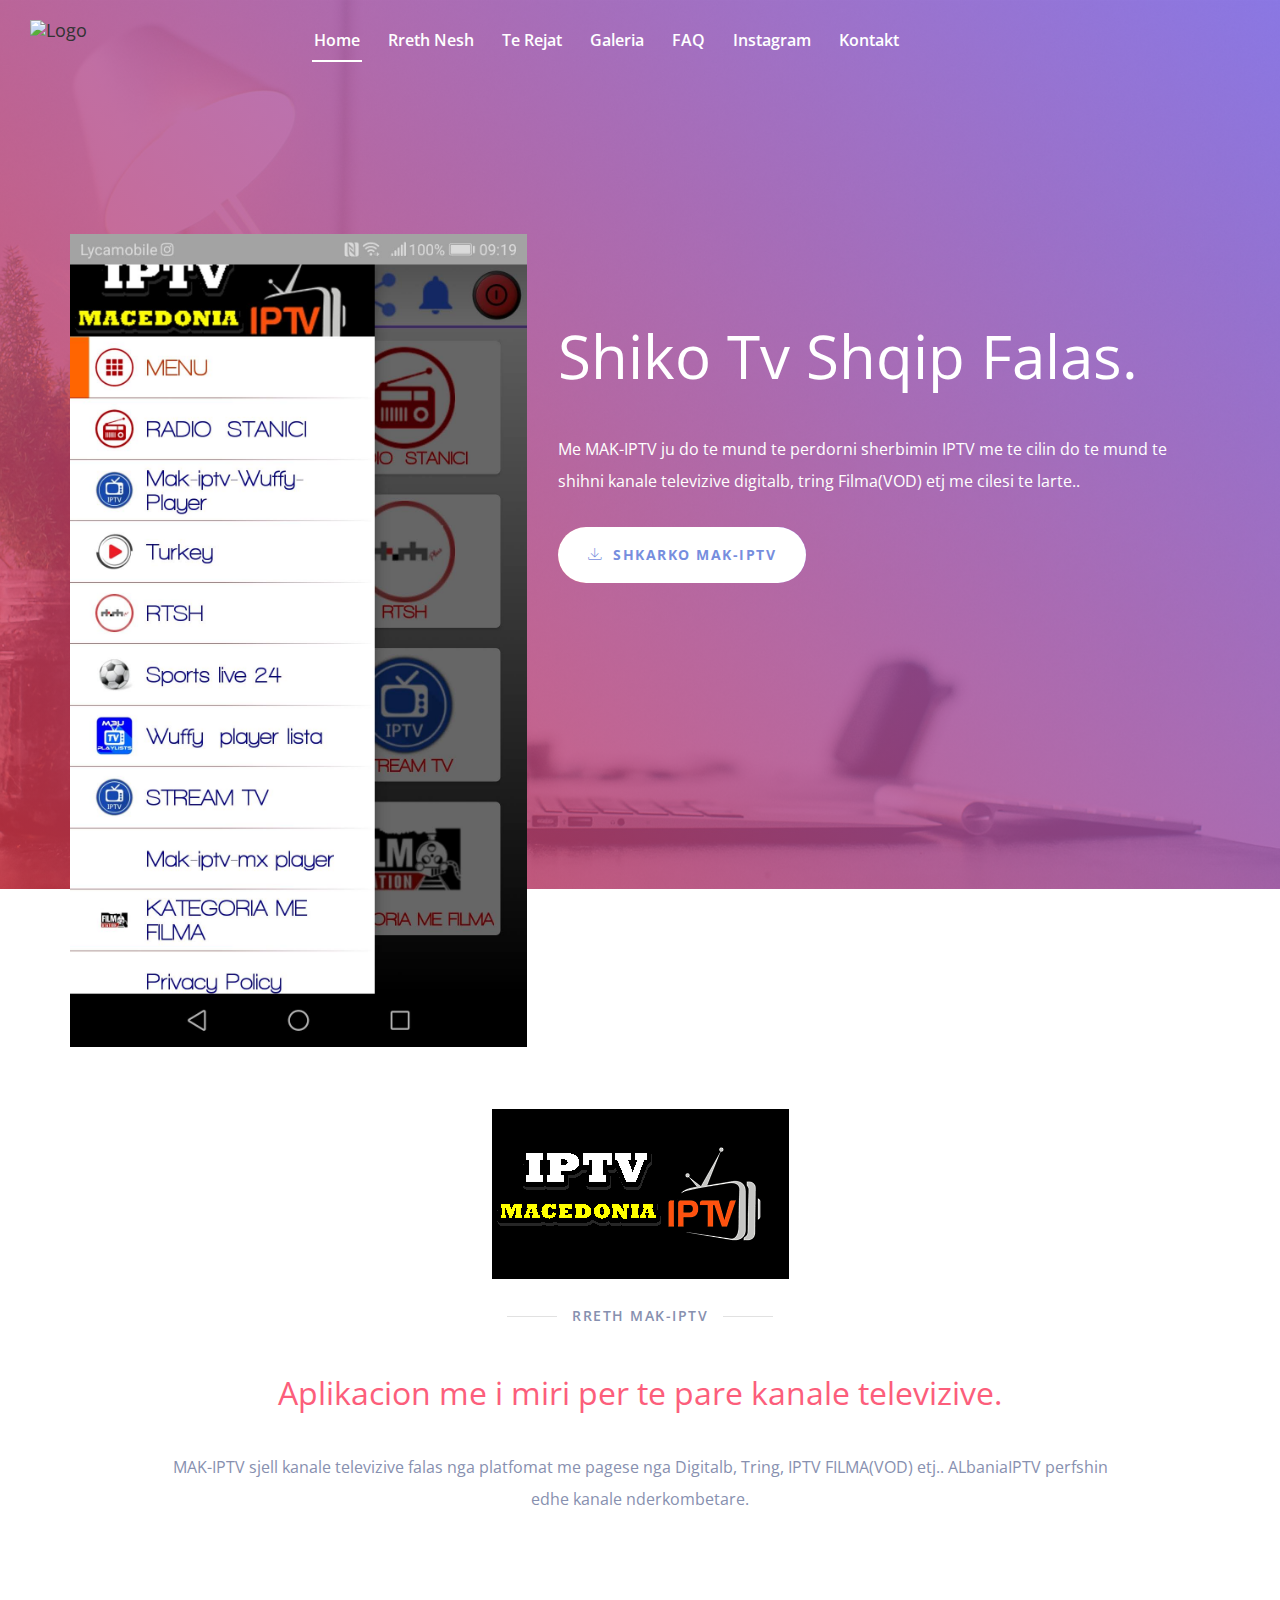
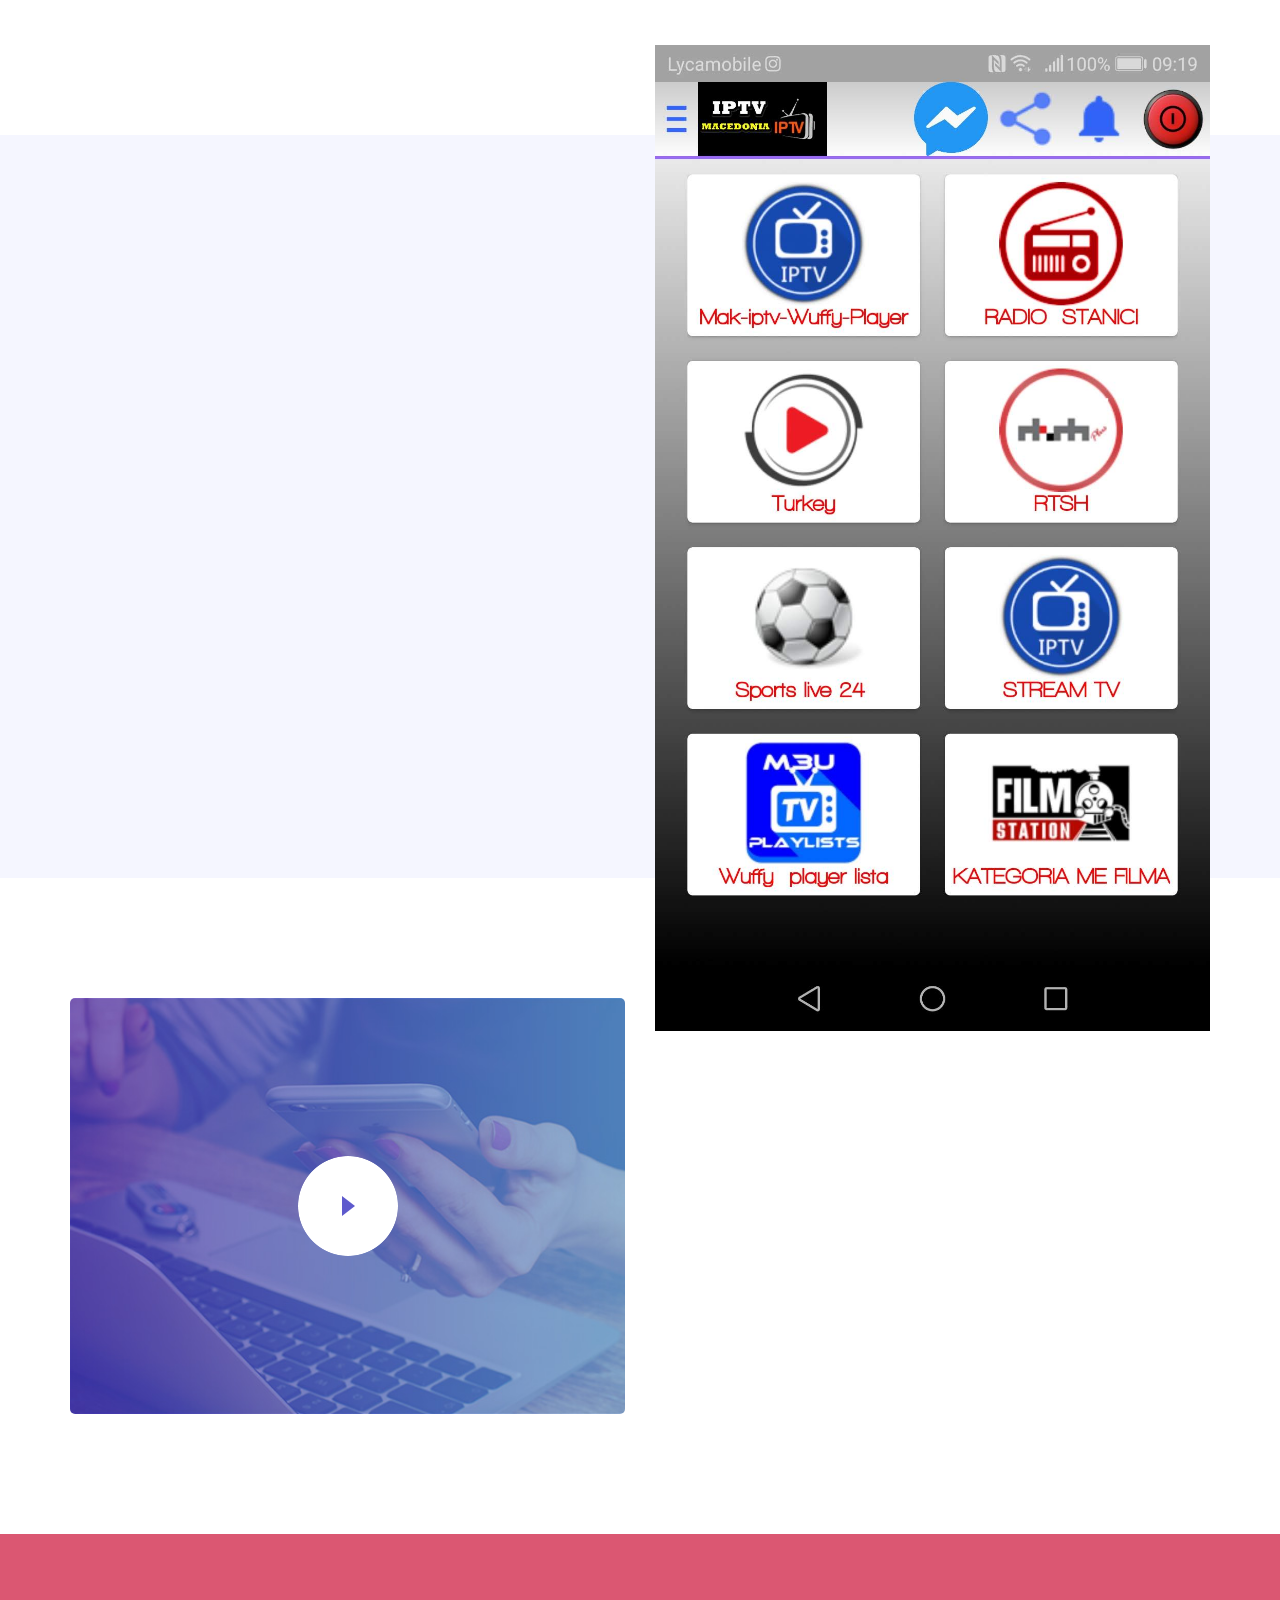
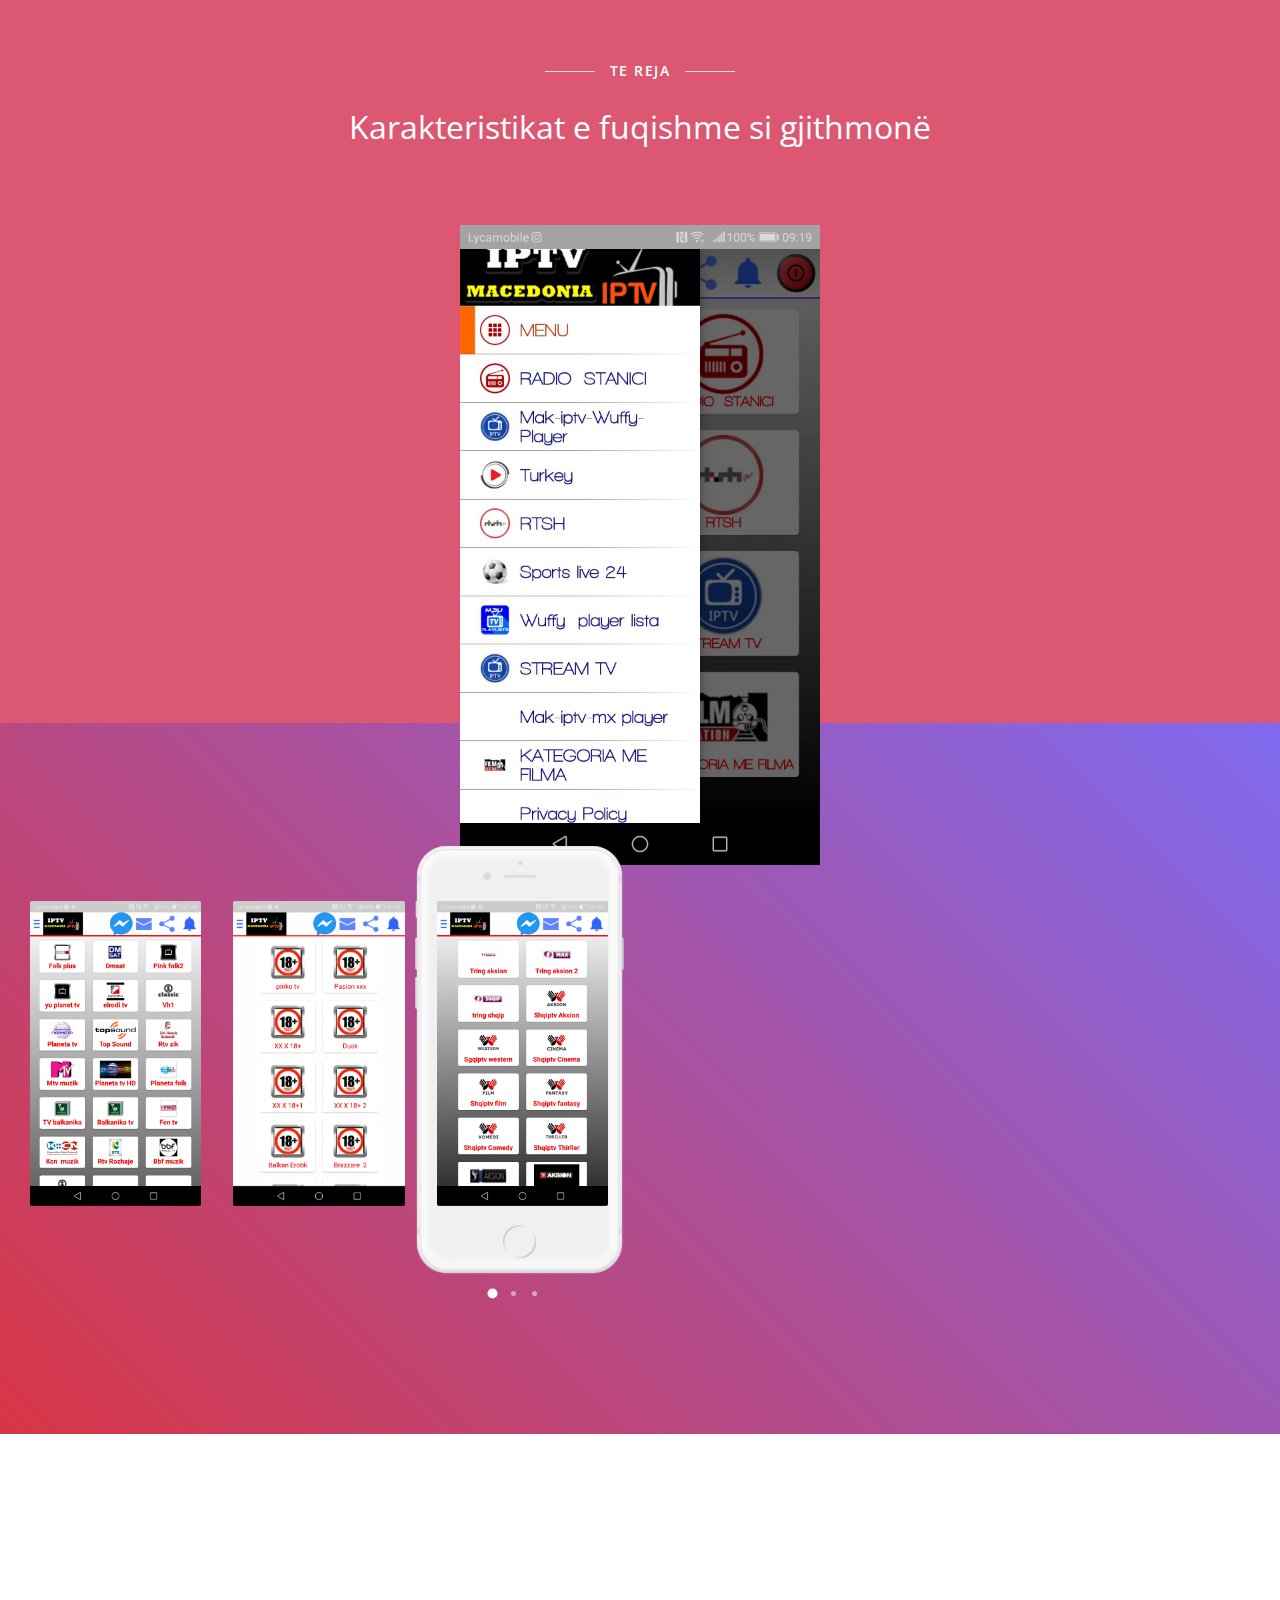
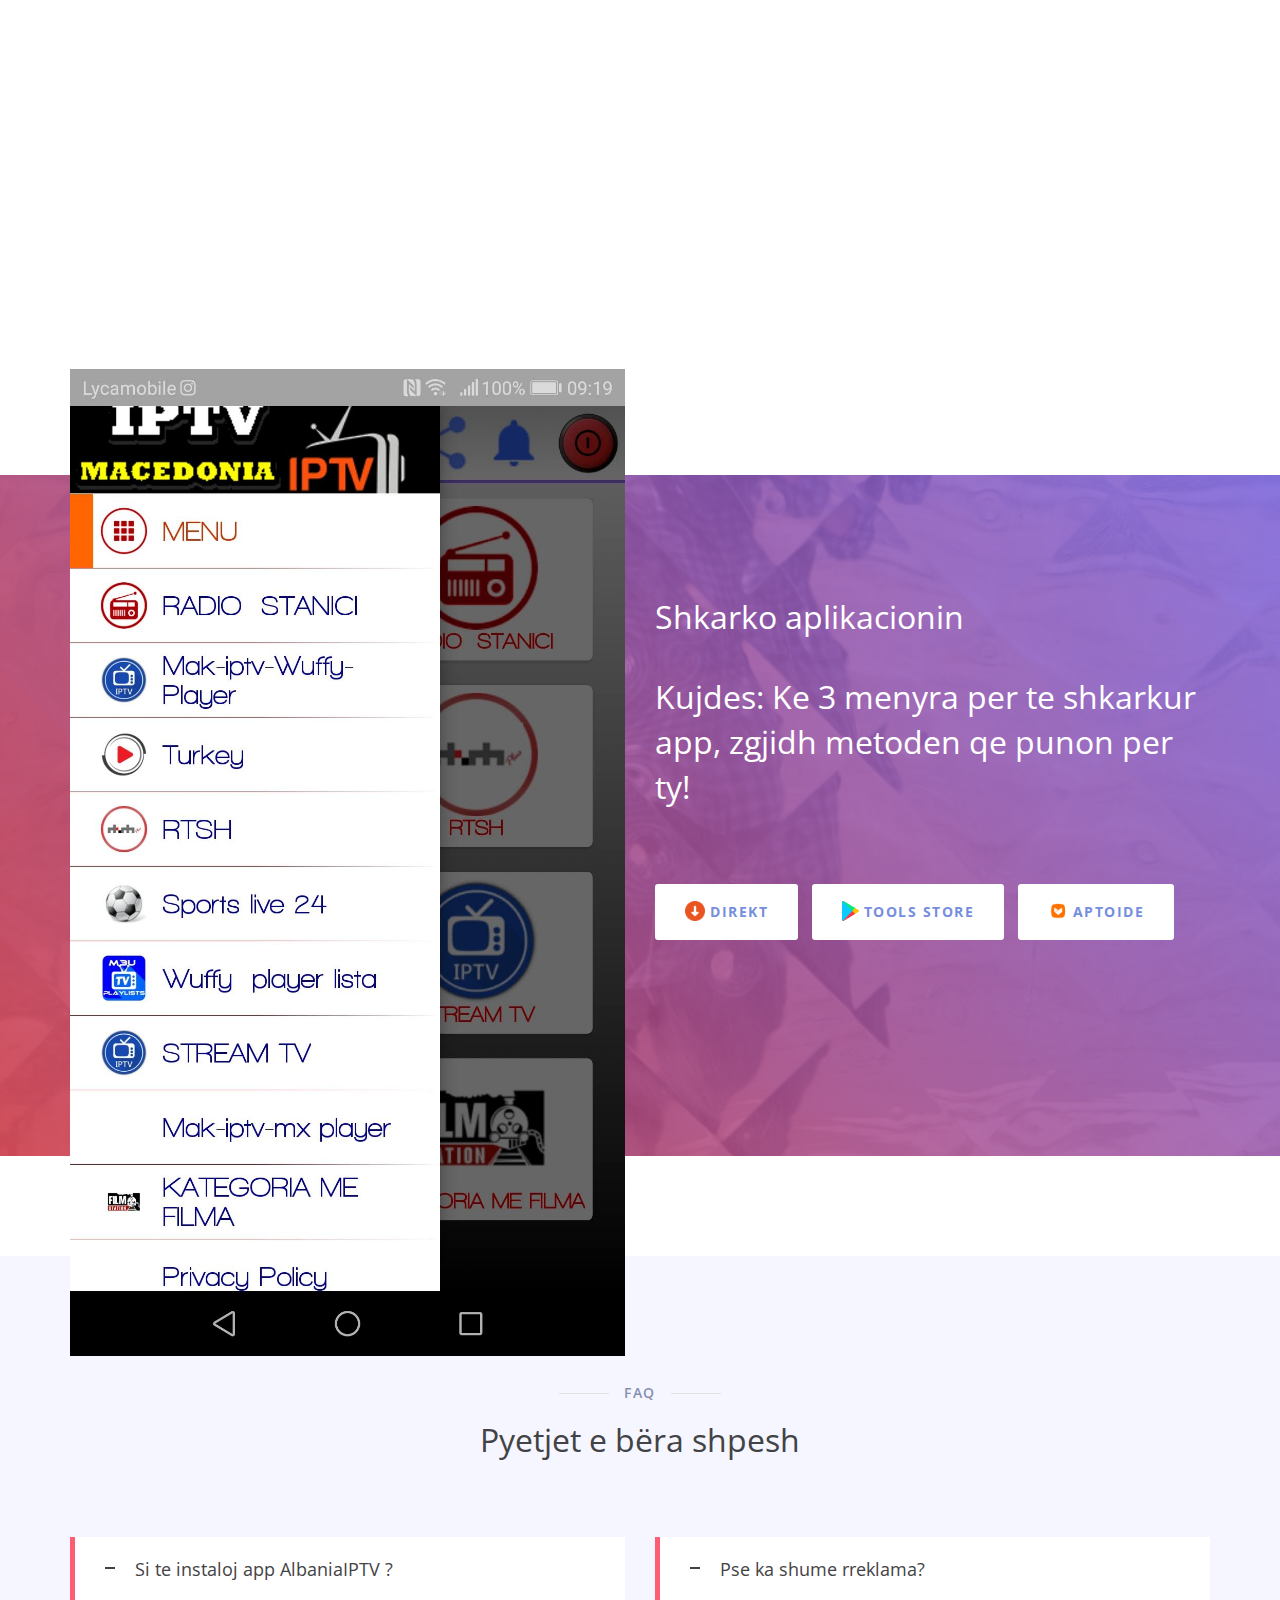
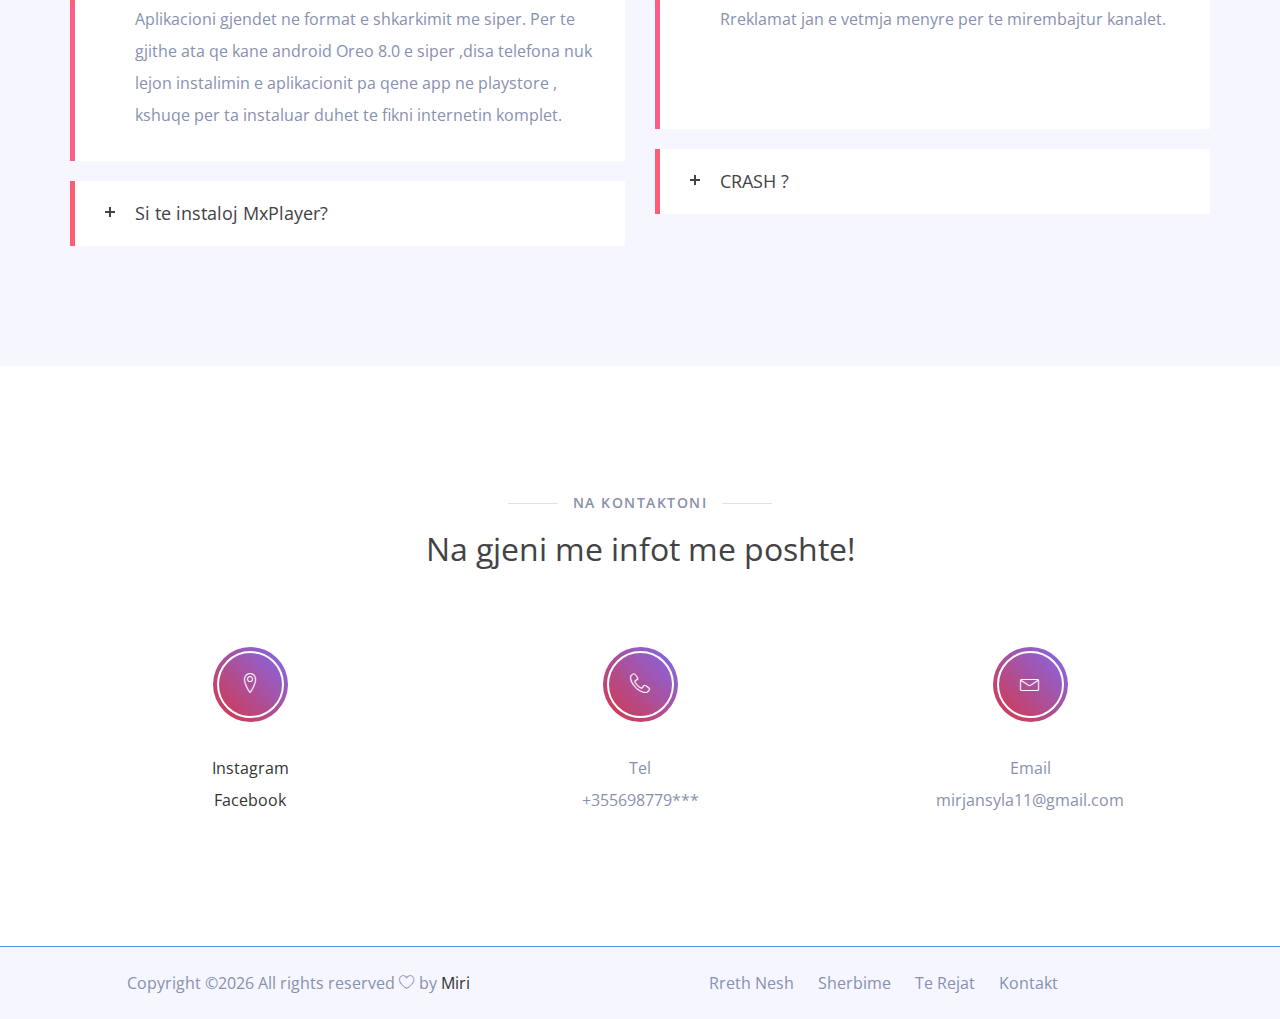
==== commit e91ef5fd: "Update index.html" ====
--- a/index.html
+++ b/index.html
@@ -255,13 +255,13 @@
             <div class="row">
                 <div class="col-xs-12 col-sm-6 gallery-slider">
                     <div class="gallery-slide">
-                        <div class="item"><img src="images/ga1.png" alt=""></div>
-                        <div class="item"><img src="images/ga2.png" alt=""></div>
-                        <div class="item"><img src="images/ga3.png" alt=""></div>
-                        <div class="item"><img src="images/ga4.png" alt=""></div>
-                        <div class="item"><img src="images/ga5.png" alt=""></div>
-                        <div class="item"><img src="images/ga6.png" alt=""></div>
-                        <div class="item"><img src="images/ga7.png" alt=""></div>
+                        <div class="item"><img src="images/11.png" alt=""></div>
+                        <div class="item"><img src="images/22.png" alt=""></div>
+                        <div class="item"><img src="images/33.png" alt=""></div>
+                        <div class="item"><img src="images/44.png" alt=""></div>
+                        <div class="item"><img src="images/55.png" alt=""></div>
+                        <div class="item"><img src="images/66.png" alt=""></div>
+                        <div class="item"><img src="images/77.png" alt=""></div>
                     </div>
                 </div>
                 <div class="col-xs-12 col-sm-5 col-lg-3">
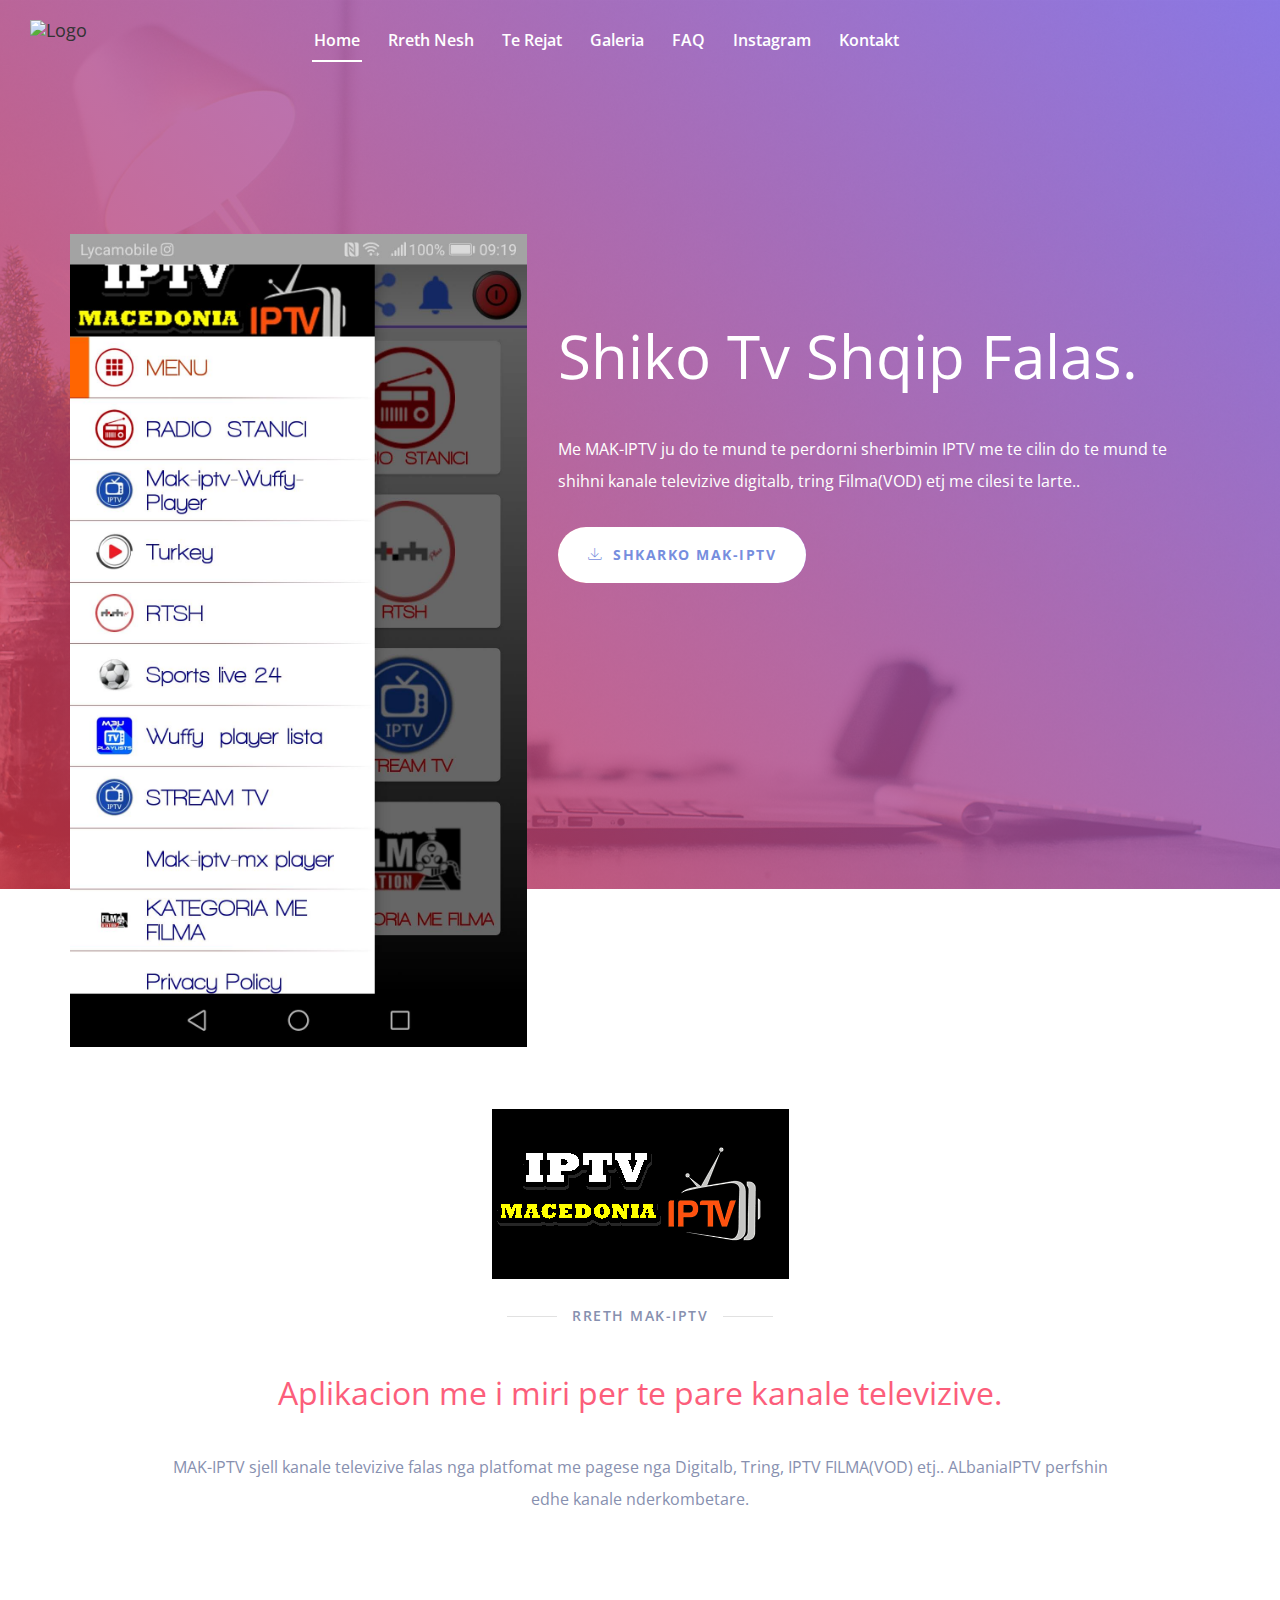
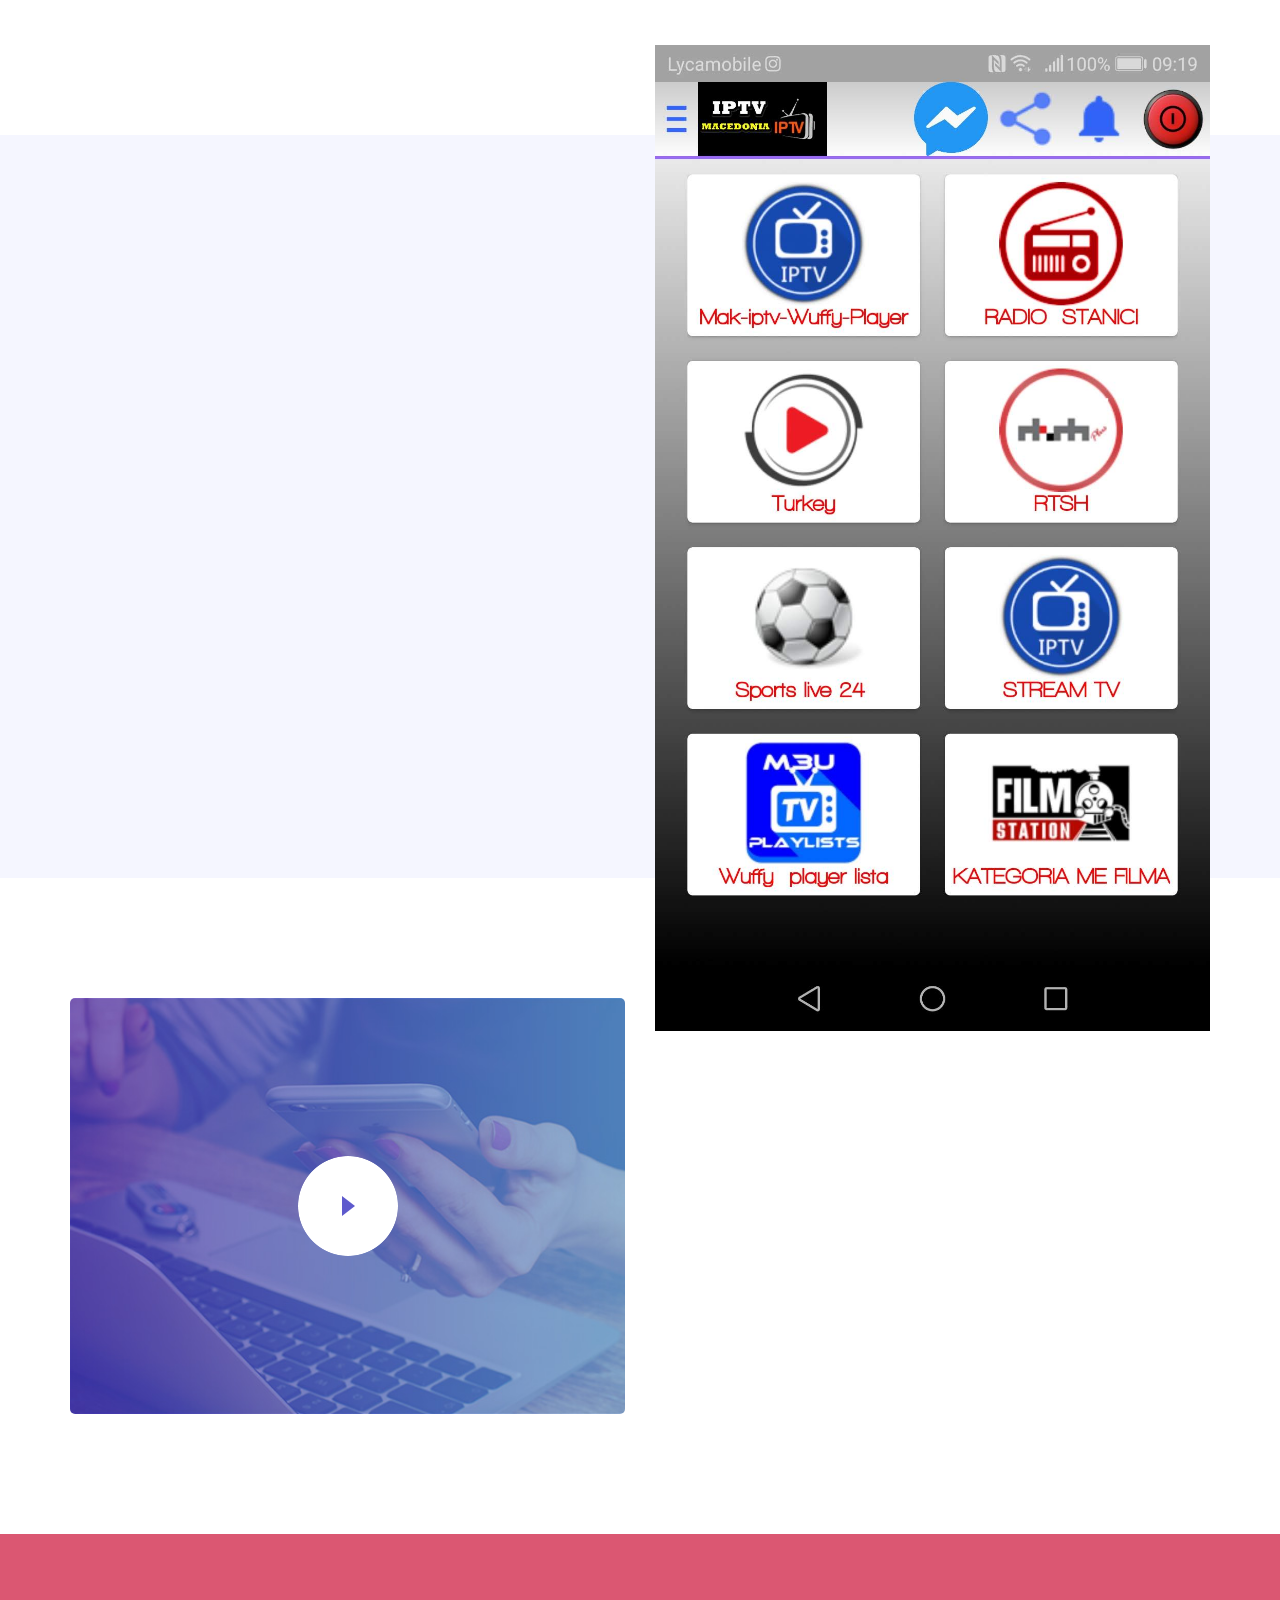
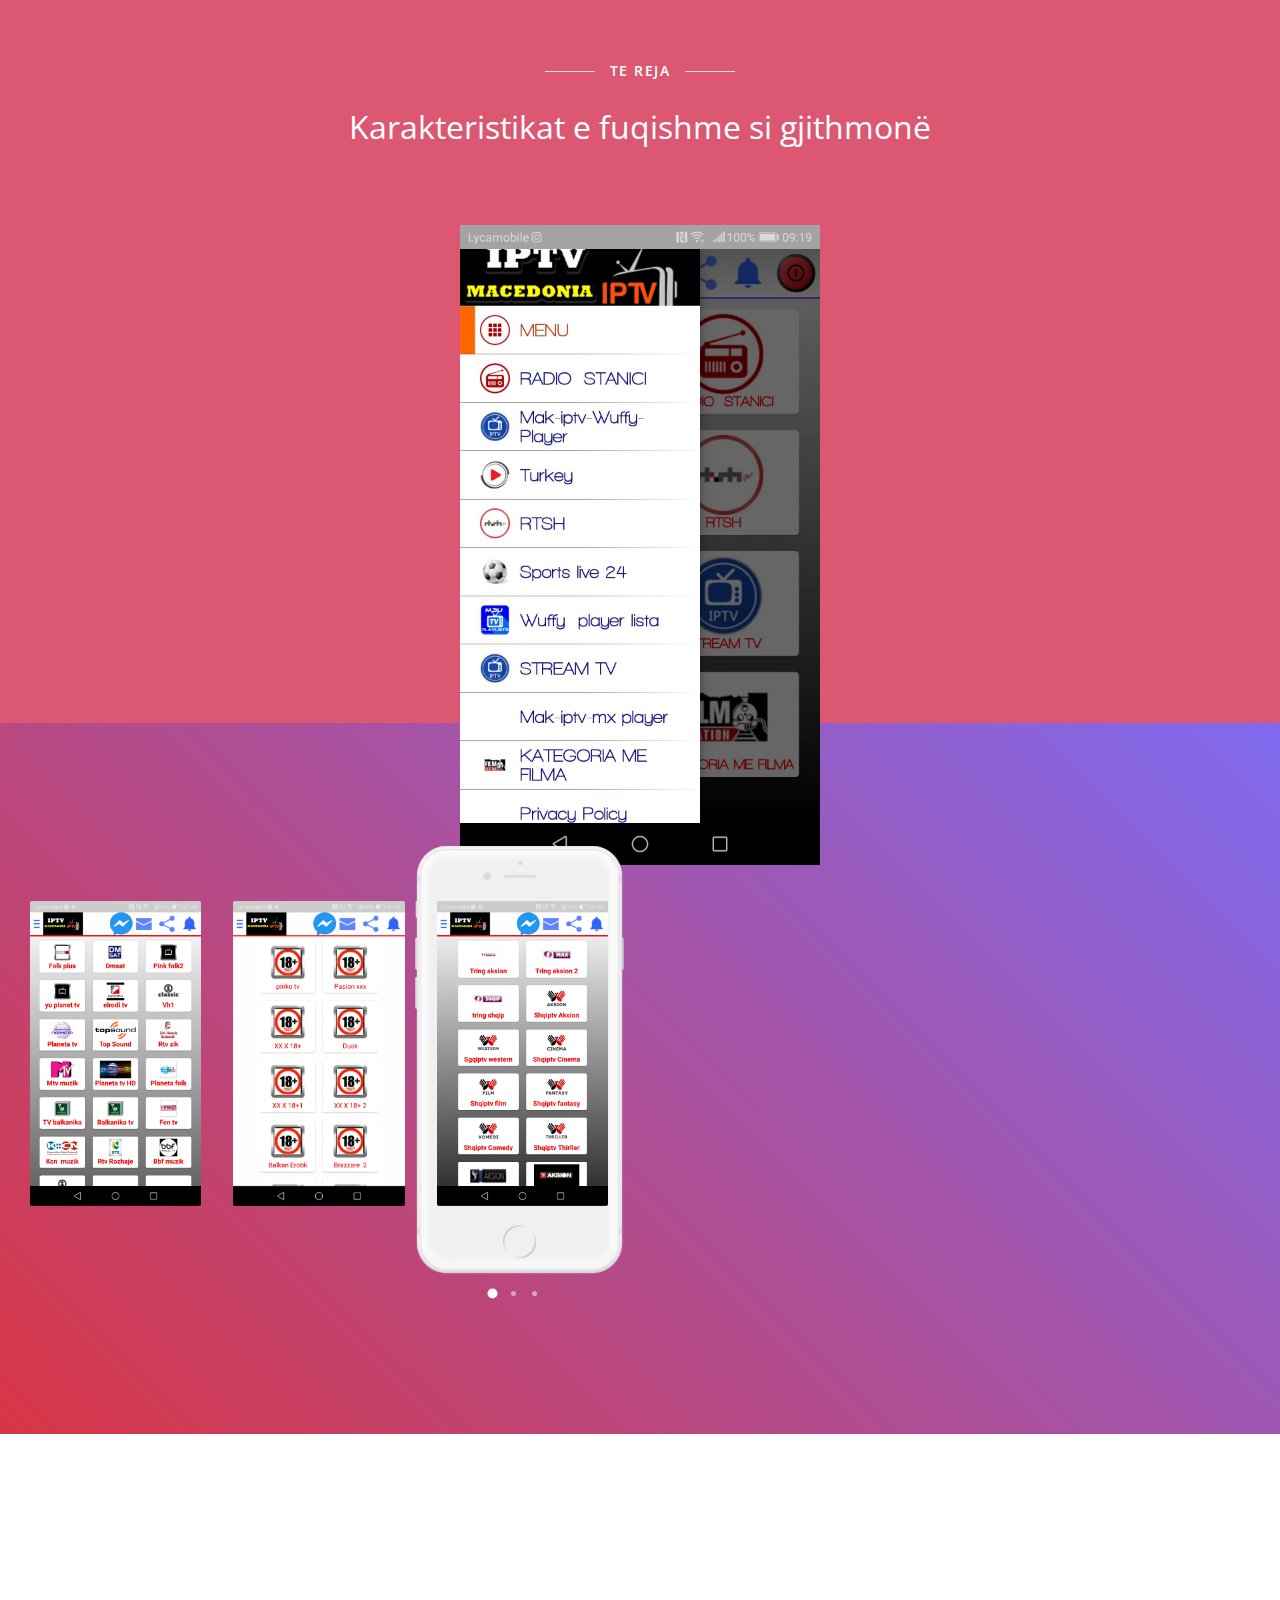
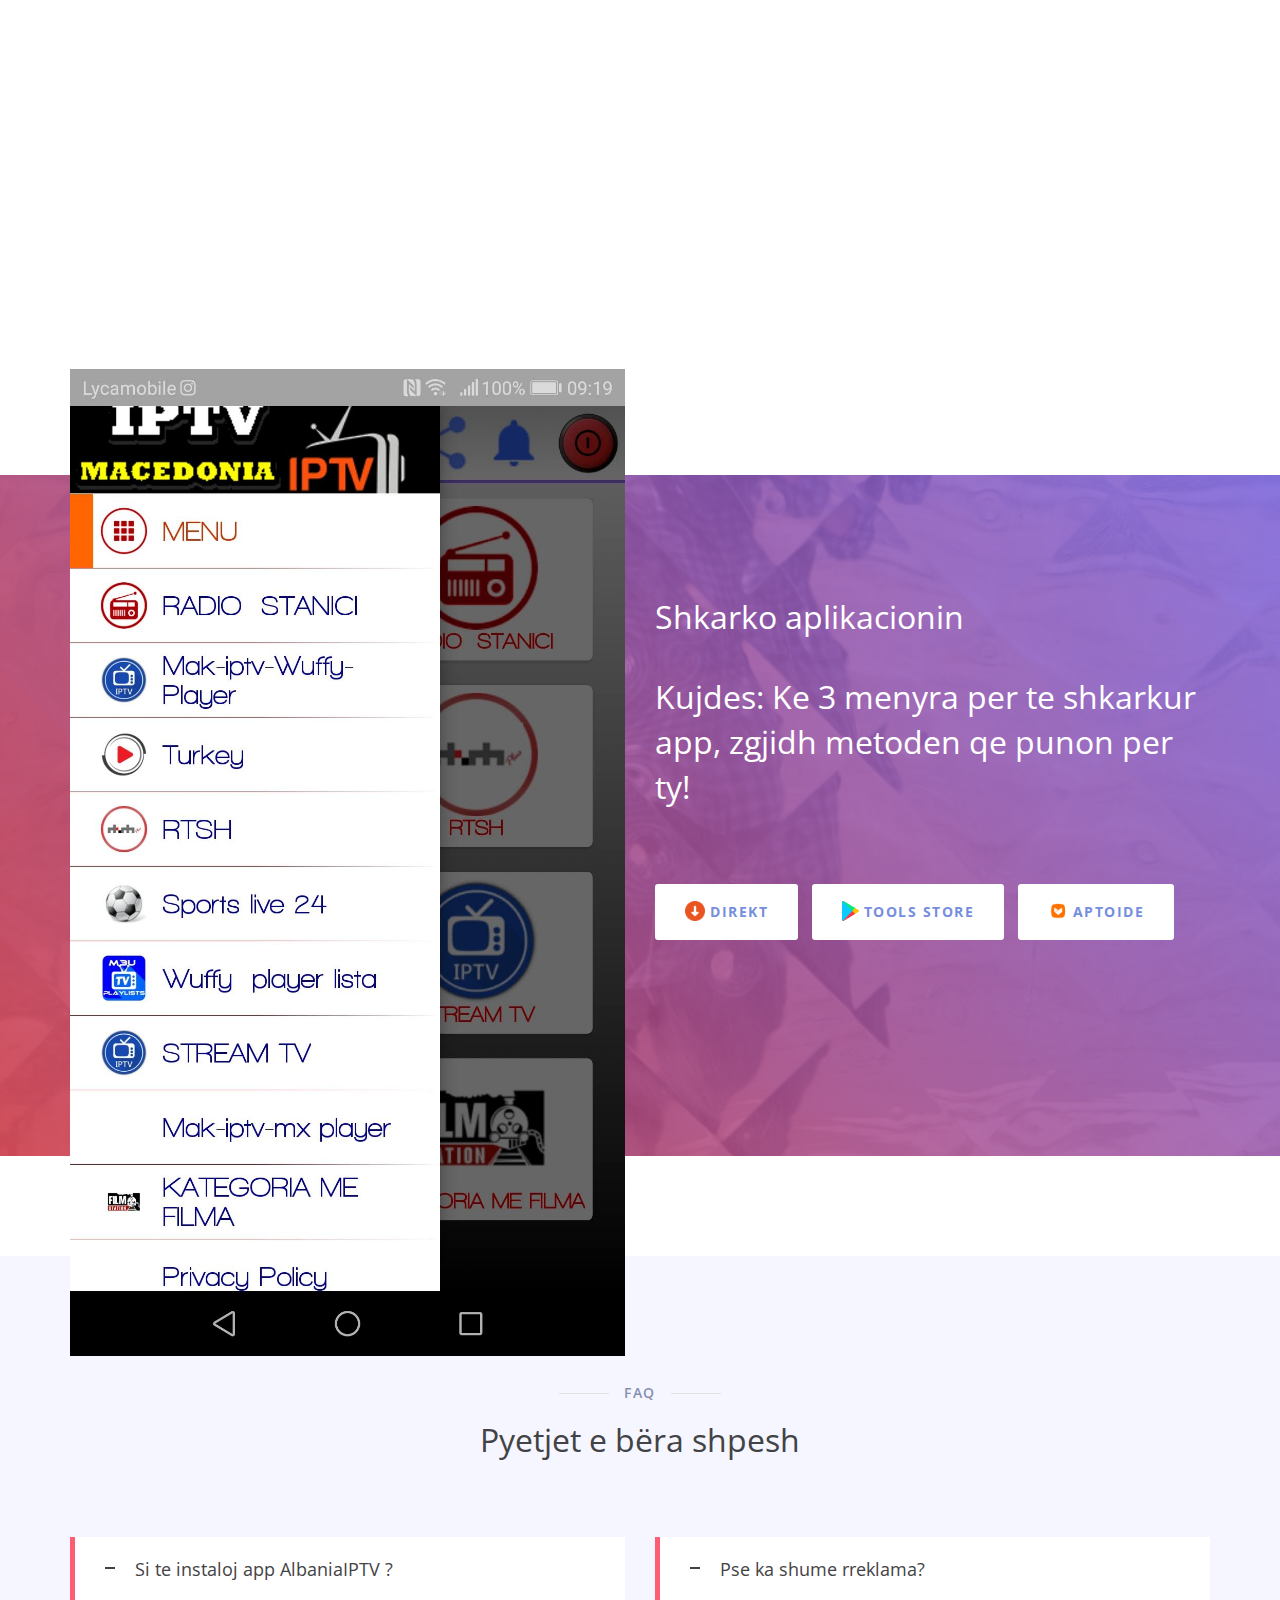
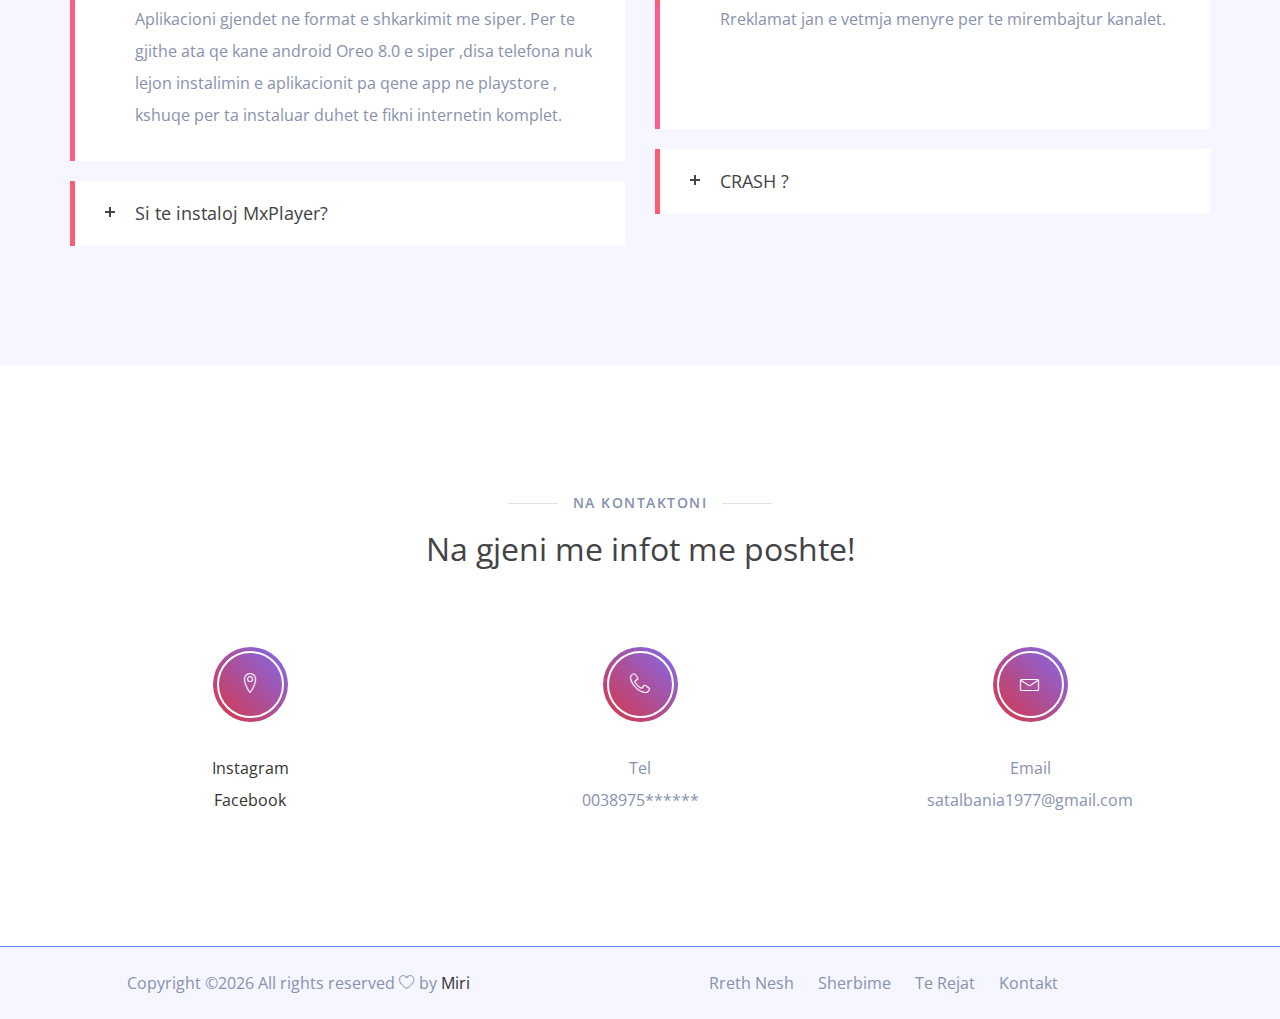
==== commit 03f0ba54: "Update index.html" ====
--- a/index.html
+++ b/index.html
@@ -342,9 +342,9 @@
                     <div class="space-20"></div>
                      <h3 class="white-color">Kujdes: Ke 3 menyra per te shkarkur app, zgjidh metoden qe punon per ty!</h3> 
                     <div class="space-60"></div>
-                    <a href="https://dl.dropboxusercontent.com/s/grv9av0xos7ad1f/AlbaniaIPTV45.apk" class="bttn-white sq"><img src="images/apple-icon.png" alt="apple icon" onclick="return false;">Direkt</a>
-                    <a href="https://apk.tools/details-hey-shqip-tv-apk/" target="_blank" class="bttn-white sq" ><img src="images/play-store-icon.png" alt="Play Store Icon">Tools Store</a>
-					<a href="https://albania-iptv.en.aptoide.com/" target="_blank" class="bttn-white sq" ><img src="images/aptoide.png" alt="Play Store Icon">Aptoide</a>
+                    <a href="http://www.appcreator24.com/apk/app577120.apk" class="bttn-white sq"><img src="images/apple-icon.png" alt="apple icon" onclick="return false;">Direkt</a>
+                    <a href="https://apkpure.com/mak-gledaj-televizija/makiptv.app/download?from=details" target="_blank" class="bttn-white sq" ><img src="images/play-store-icon.png" alt="Play Store Icon">Tools Store</a>
+					<a href="https://play.google.com/store/apps/details?id=makiptv.app&hl=en" target="_blank" class="bttn-white sq" ><img src="images/aptoide.png" alt="Play Store Icon">Aptoide</a>
                 </div>
             </div>
         </div>
@@ -418,7 +418,7 @@
                             <div class="box-icon">
                                 <span class="lnr lnr-map-marker"></span>
                             </div>
-                            <p><a href="https://www.instagram.com/albaniaiptv575/" target="_blank">Instagram</a> <br /> <a href="https://www.facebook.com/albmiritv" target="_blank">Facebook</a></p>
+                            <p><a href="https://www.instagram.com/makiptv12/" target="_blank">Instagram</a> <br /> <a href="https://www.facebook.com/Mak-iptv-103164367867359/" target="_blank">Facebook</a></p>
                         </div>
                         <div class="space-30 hidden visible-xs"></div>
                     </div>
@@ -427,7 +427,7 @@
                             <div class="box-icon">
                                 <span class="lnr lnr-phone-handset"></span>
                             </div>
-                            <p>Tel <br /> +355698779***</p>
+                            <p>Tel <br /> 0038975******</p>
                         </div>
                         <div class="space-30 hidden visible-xs"></div>
                     </div>
@@ -436,7 +436,7 @@
                             <div class="box-icon">
                                 <span class="lnr lnr-envelope"></span>
                             </div>
-                            <p>Email<br /> mirjansyla11@gmail.com
+                            <p>Email<br /> satalbania1977@gmail.com
                             </p>
                         </div>
                     </div>
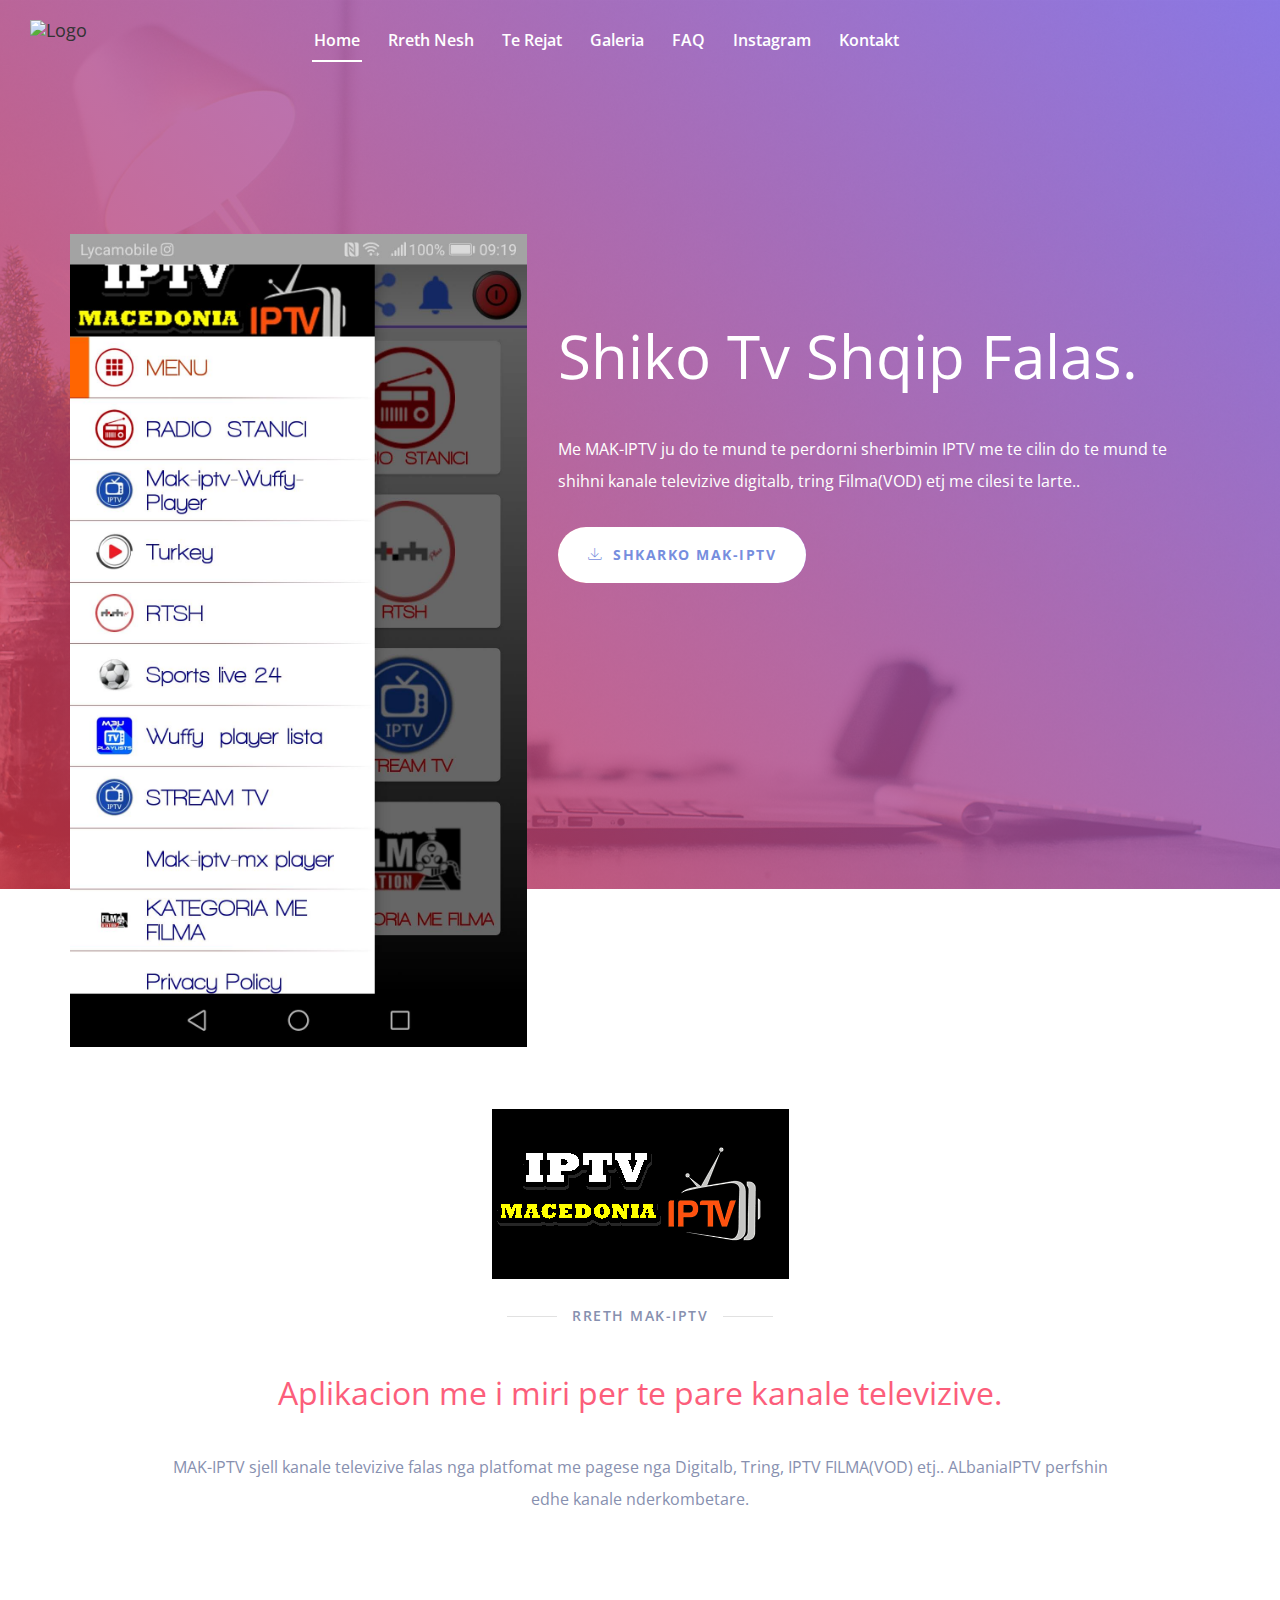
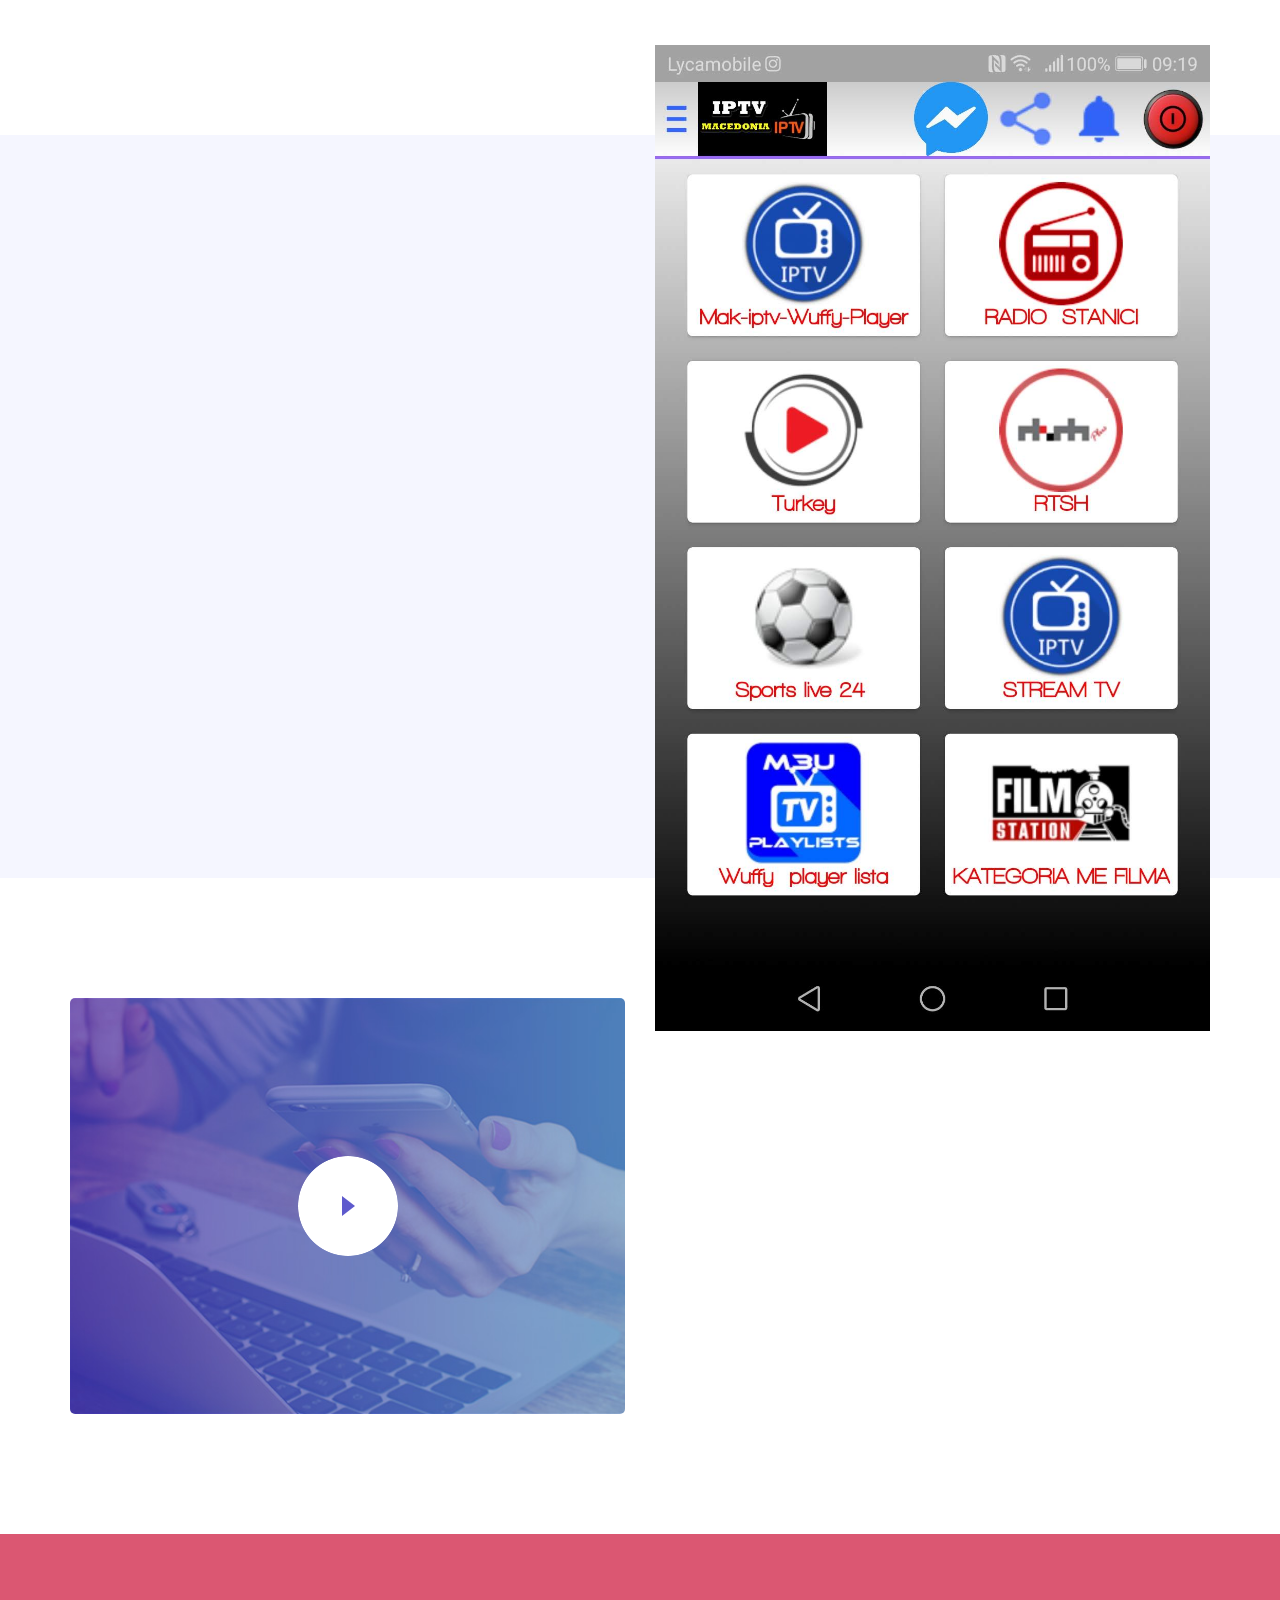
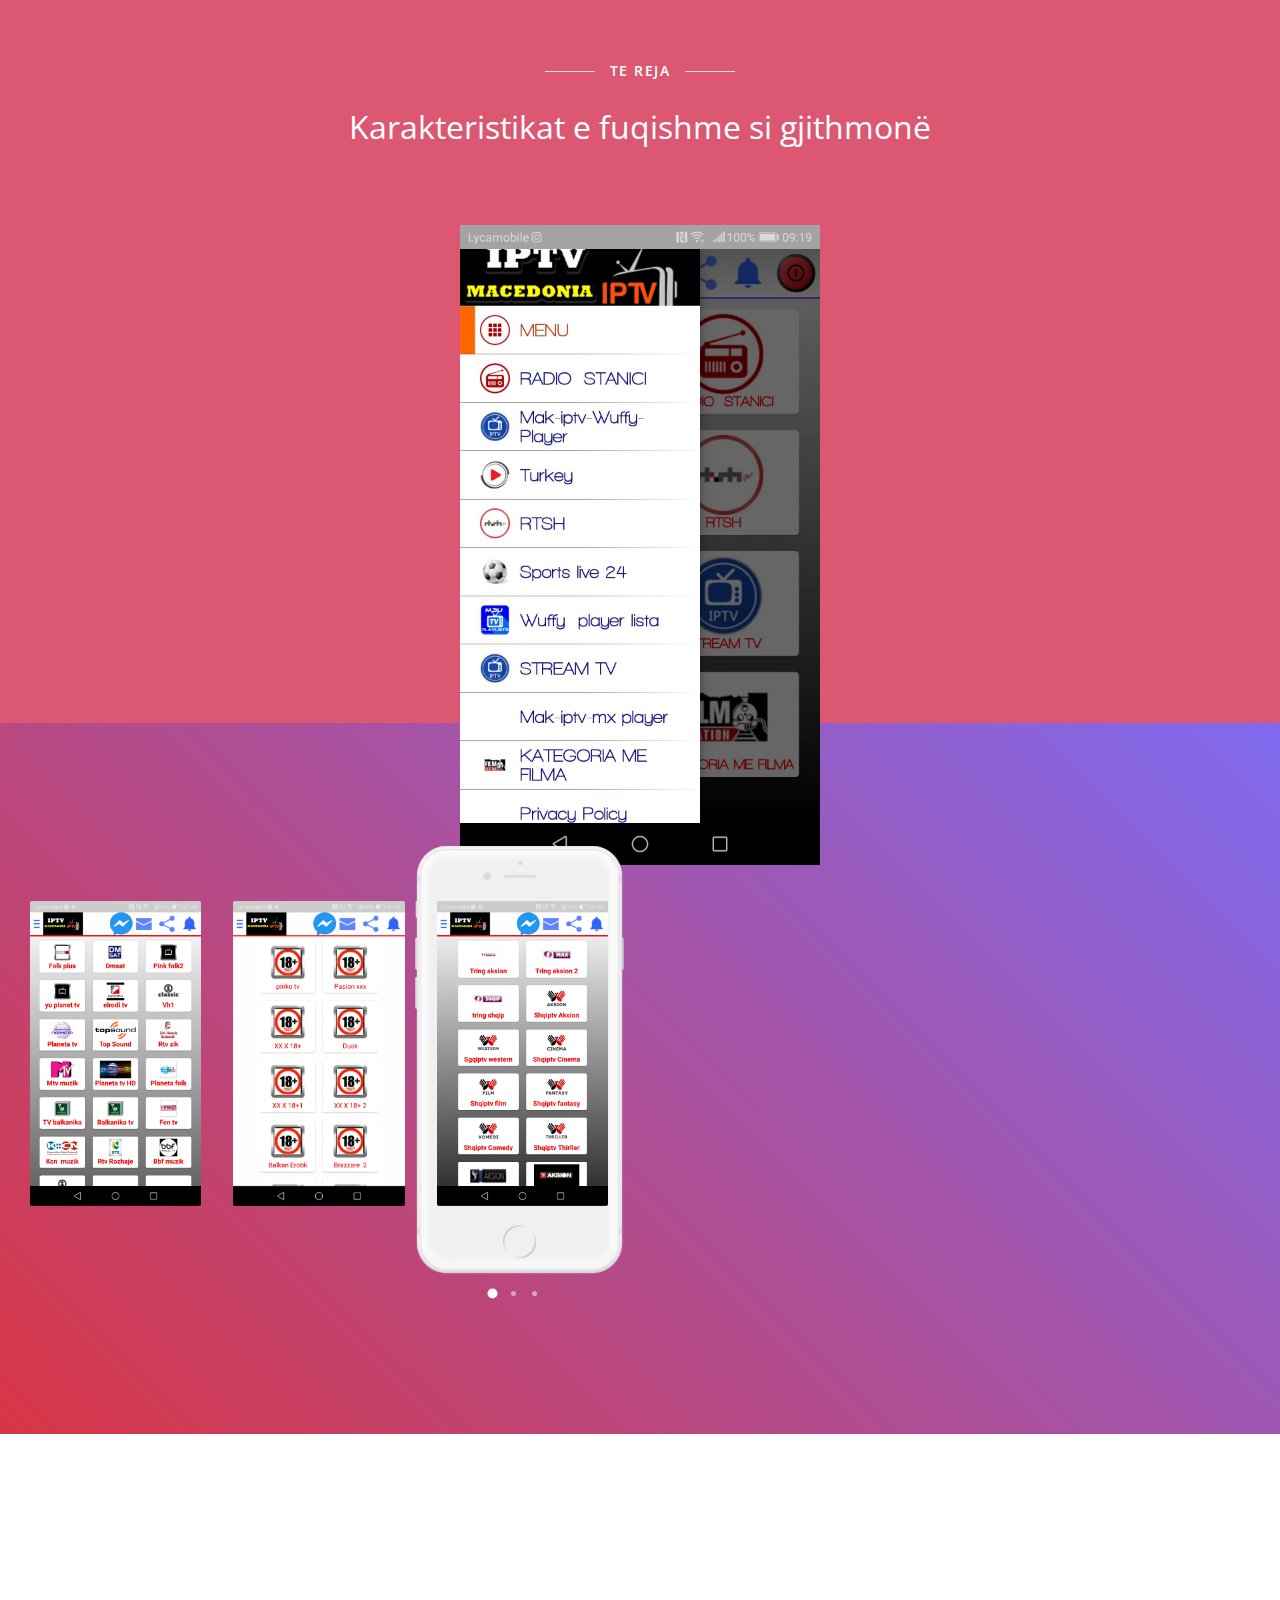
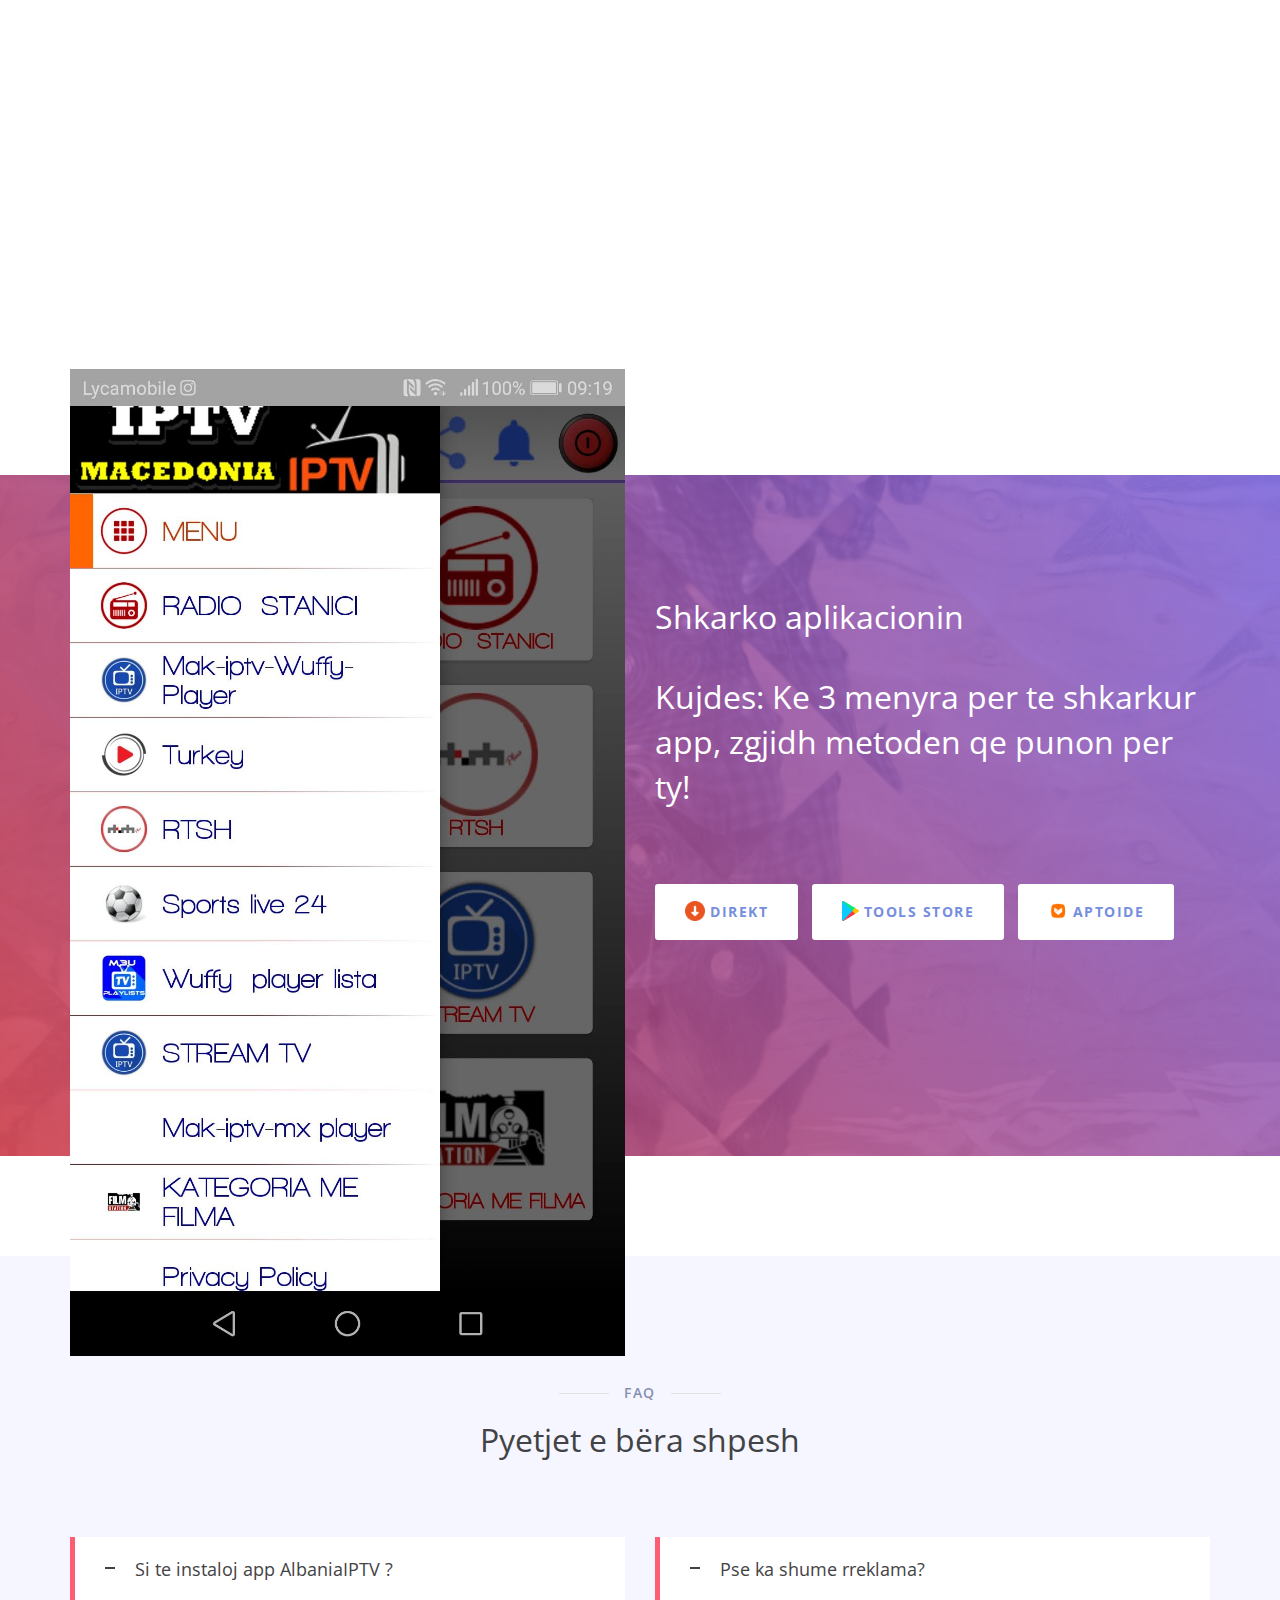
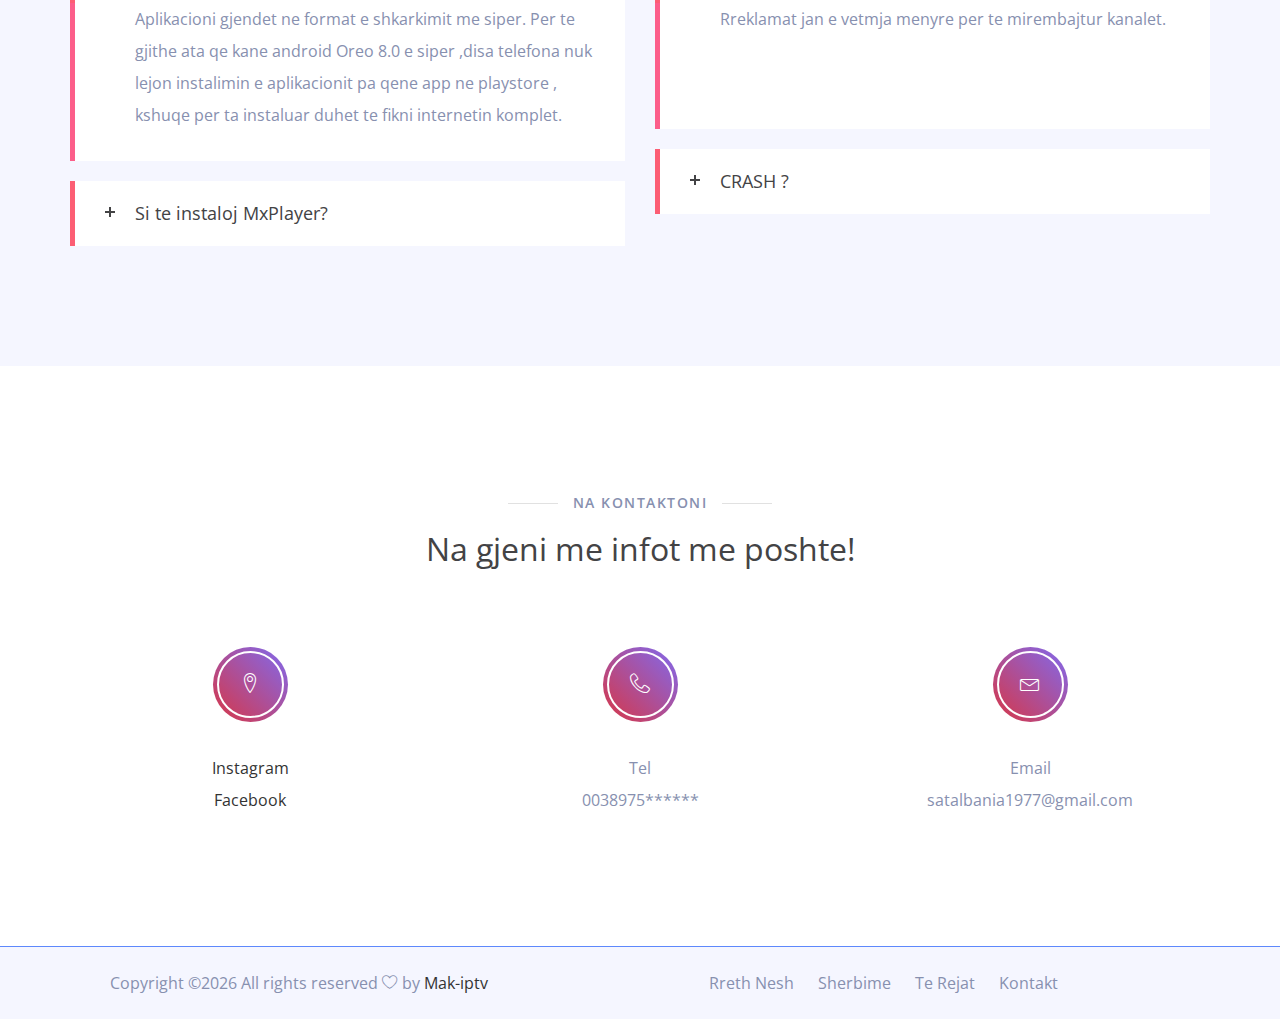
==== commit c43a2cf0: "Update index.html" ====
--- a/index.html
+++ b/index.html
@@ -449,7 +449,7 @@
                 <div class="row">
                     <div class="col-xs-12 col-md-5">
                         <!-- Link back to Colorlib can't be removed. Template is licensed under CC BY 3.0. -->
-            <span>Copyright &copy;<script>document.write(new Date().getFullYear());</script> All rights reserved <i class="lnr lnr-heart" aria-hidden="true"></i> by <a href="https://www.instagram.com/albaniaiptv575/" target="_blank">Miri</a></span>
+            <span>Copyright &copy;<script>document.write(new Date().getFullYear());</script> All rights reserved <i class="lnr lnr-heart" aria-hidden="true"></i> by <a href="https://www.instagram.com/makiptv12/" target="_blank">Mak-iptv</a></span>
             <!-- Link back to Colorlib can't be removed. Template is licensed under CC BY 3.0. -->
                         <div class="space-30 hidden visible-xs"></div>
                     </div>
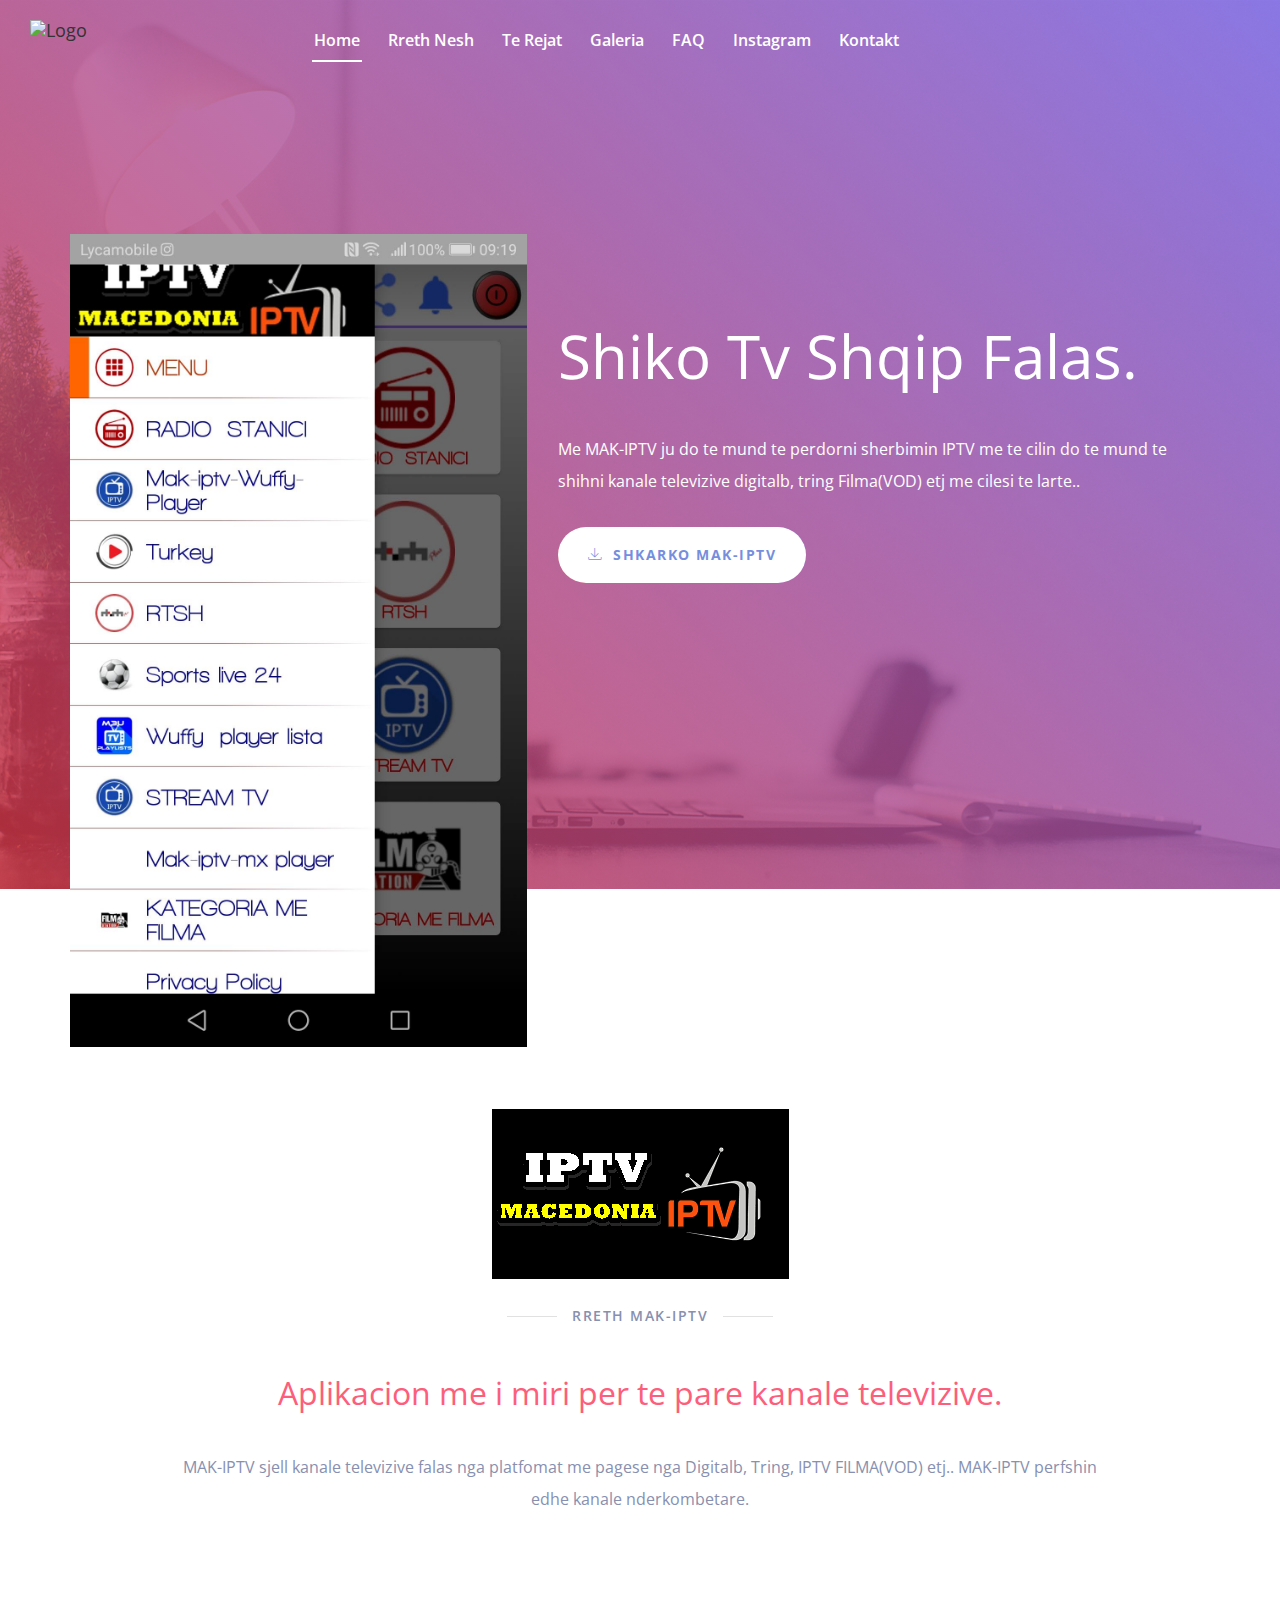
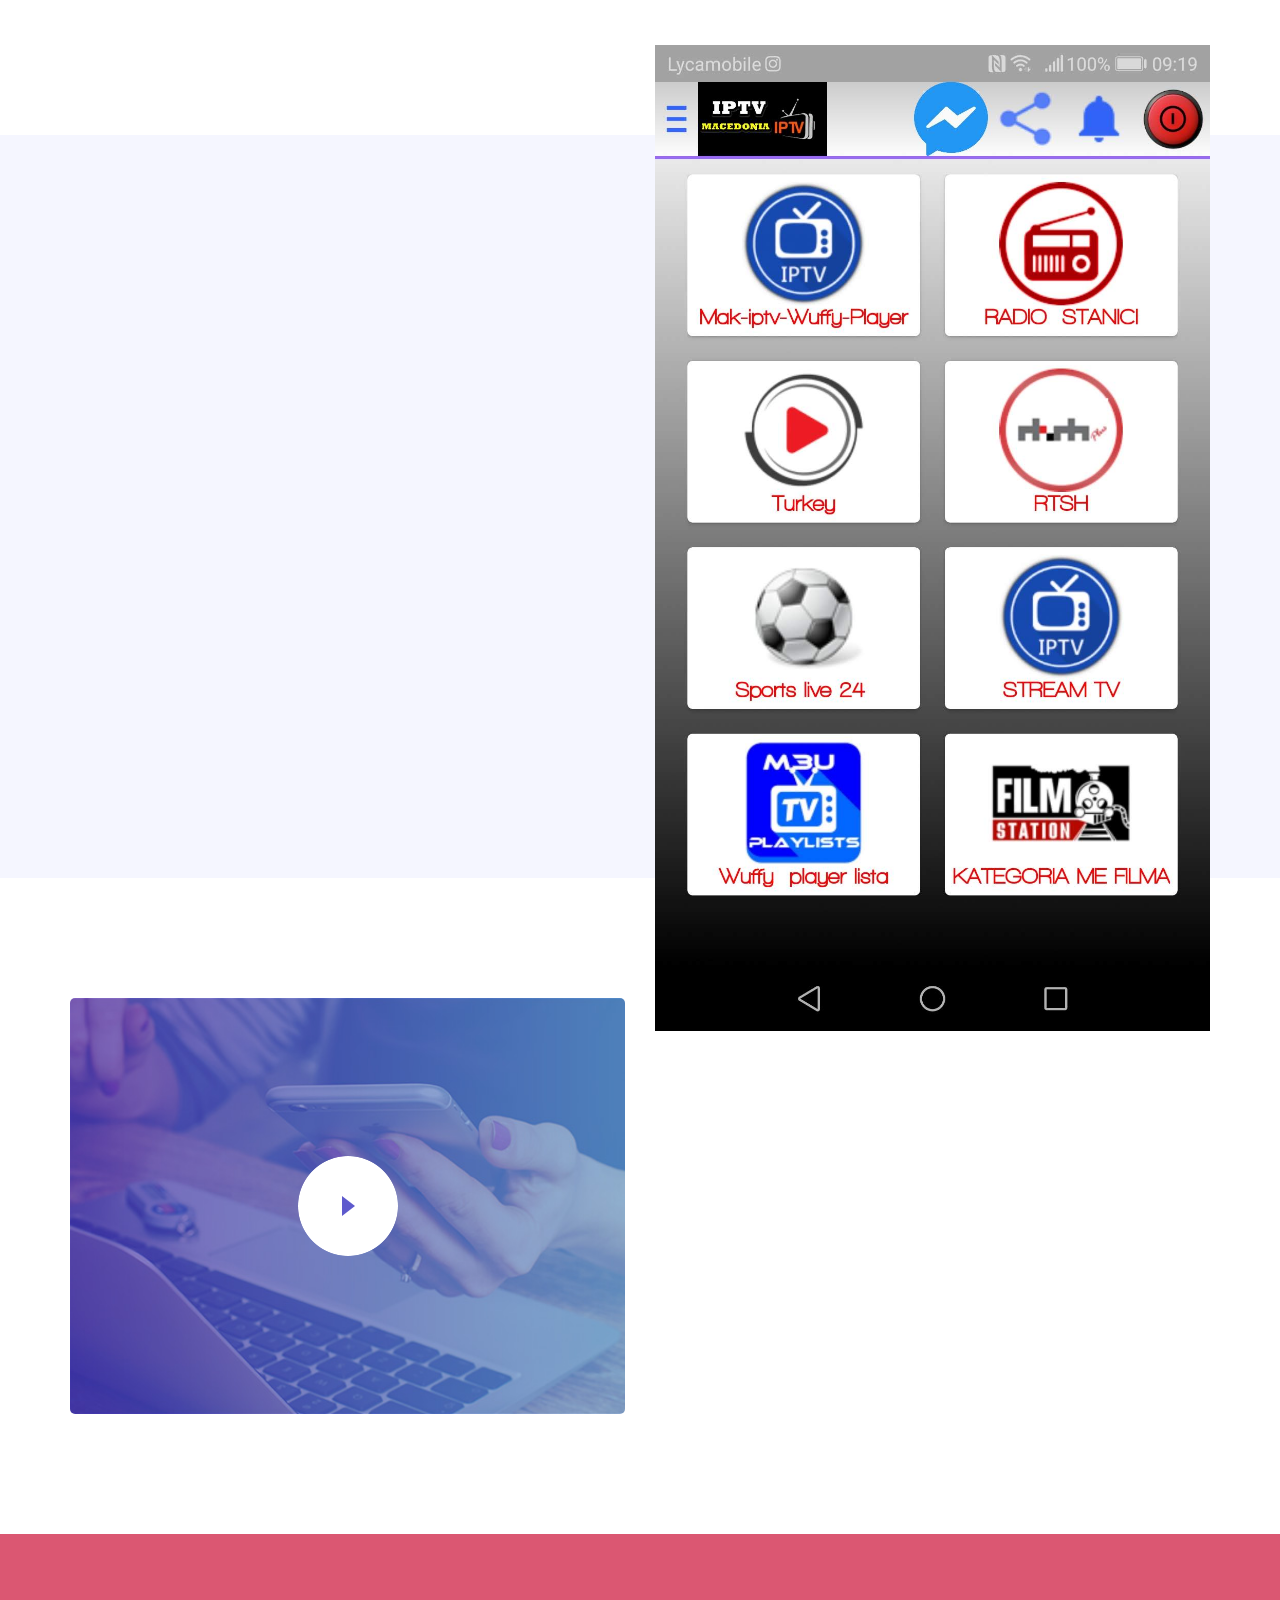
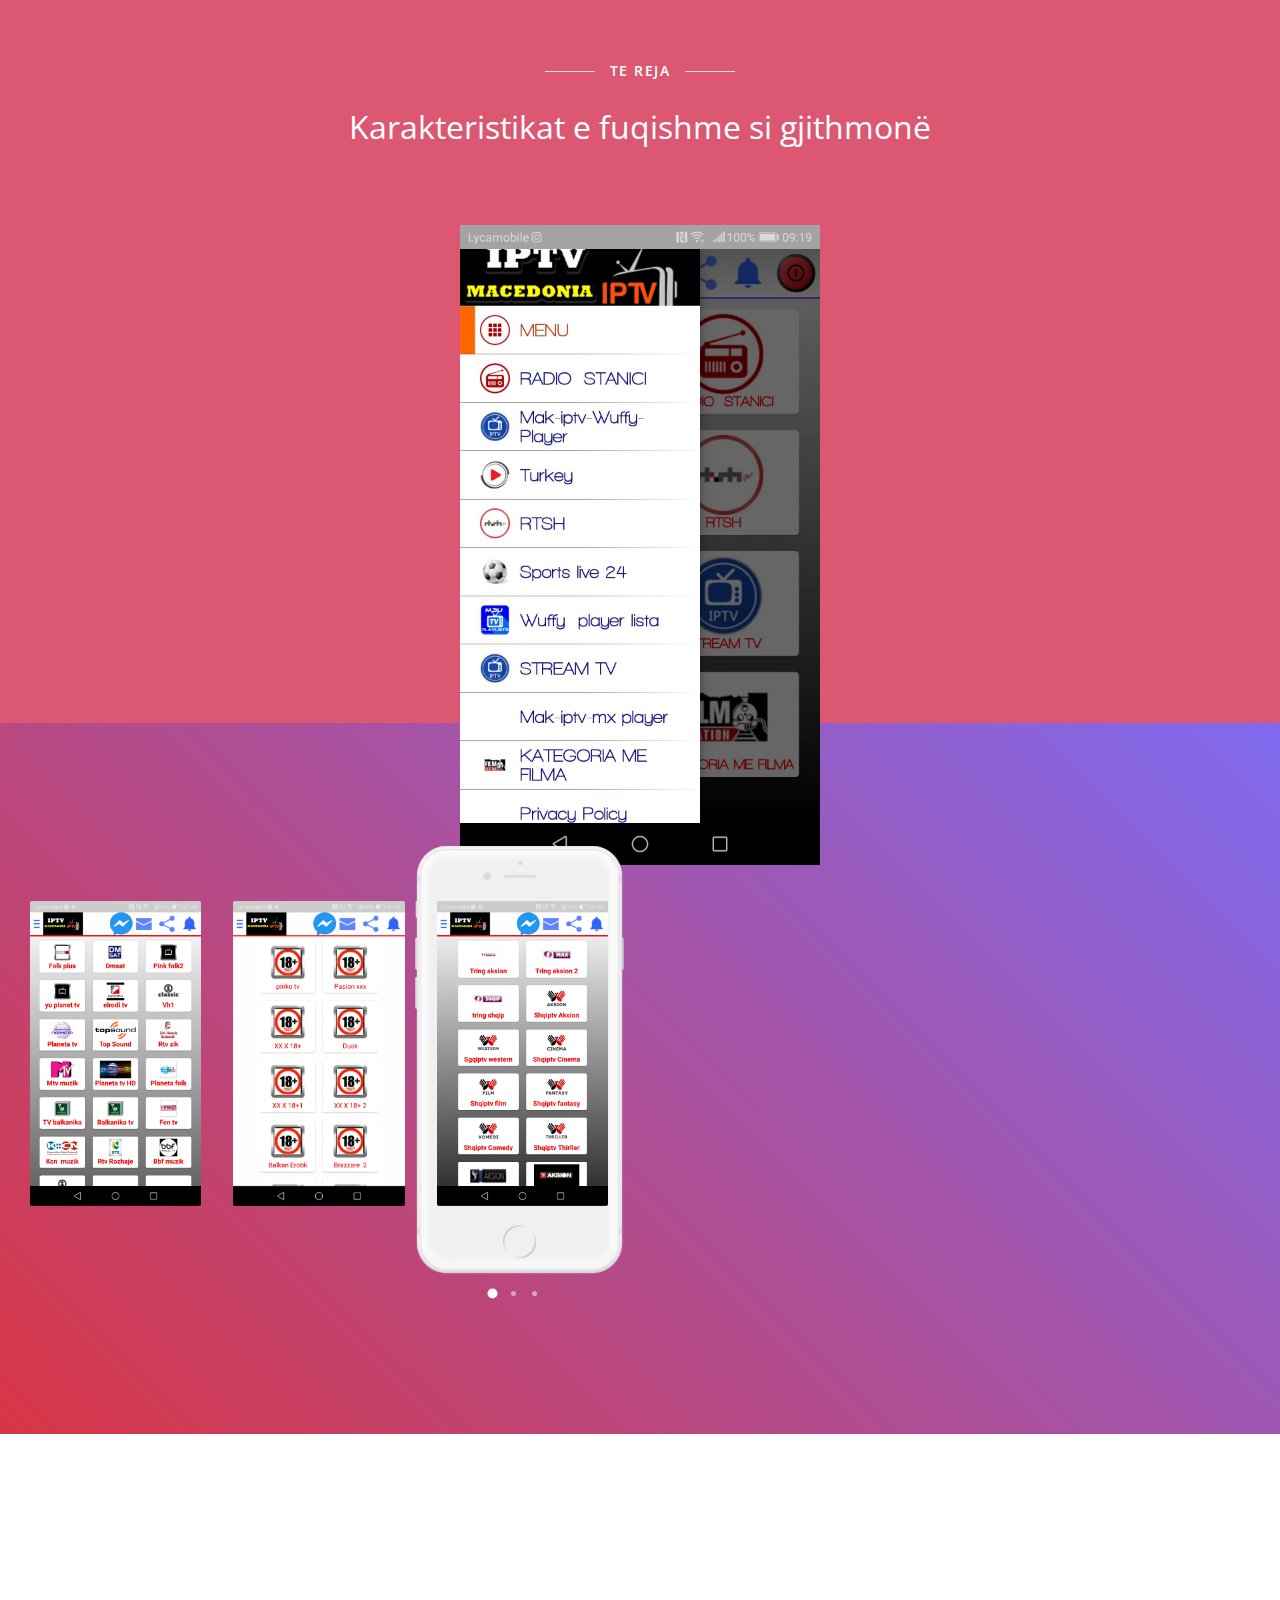
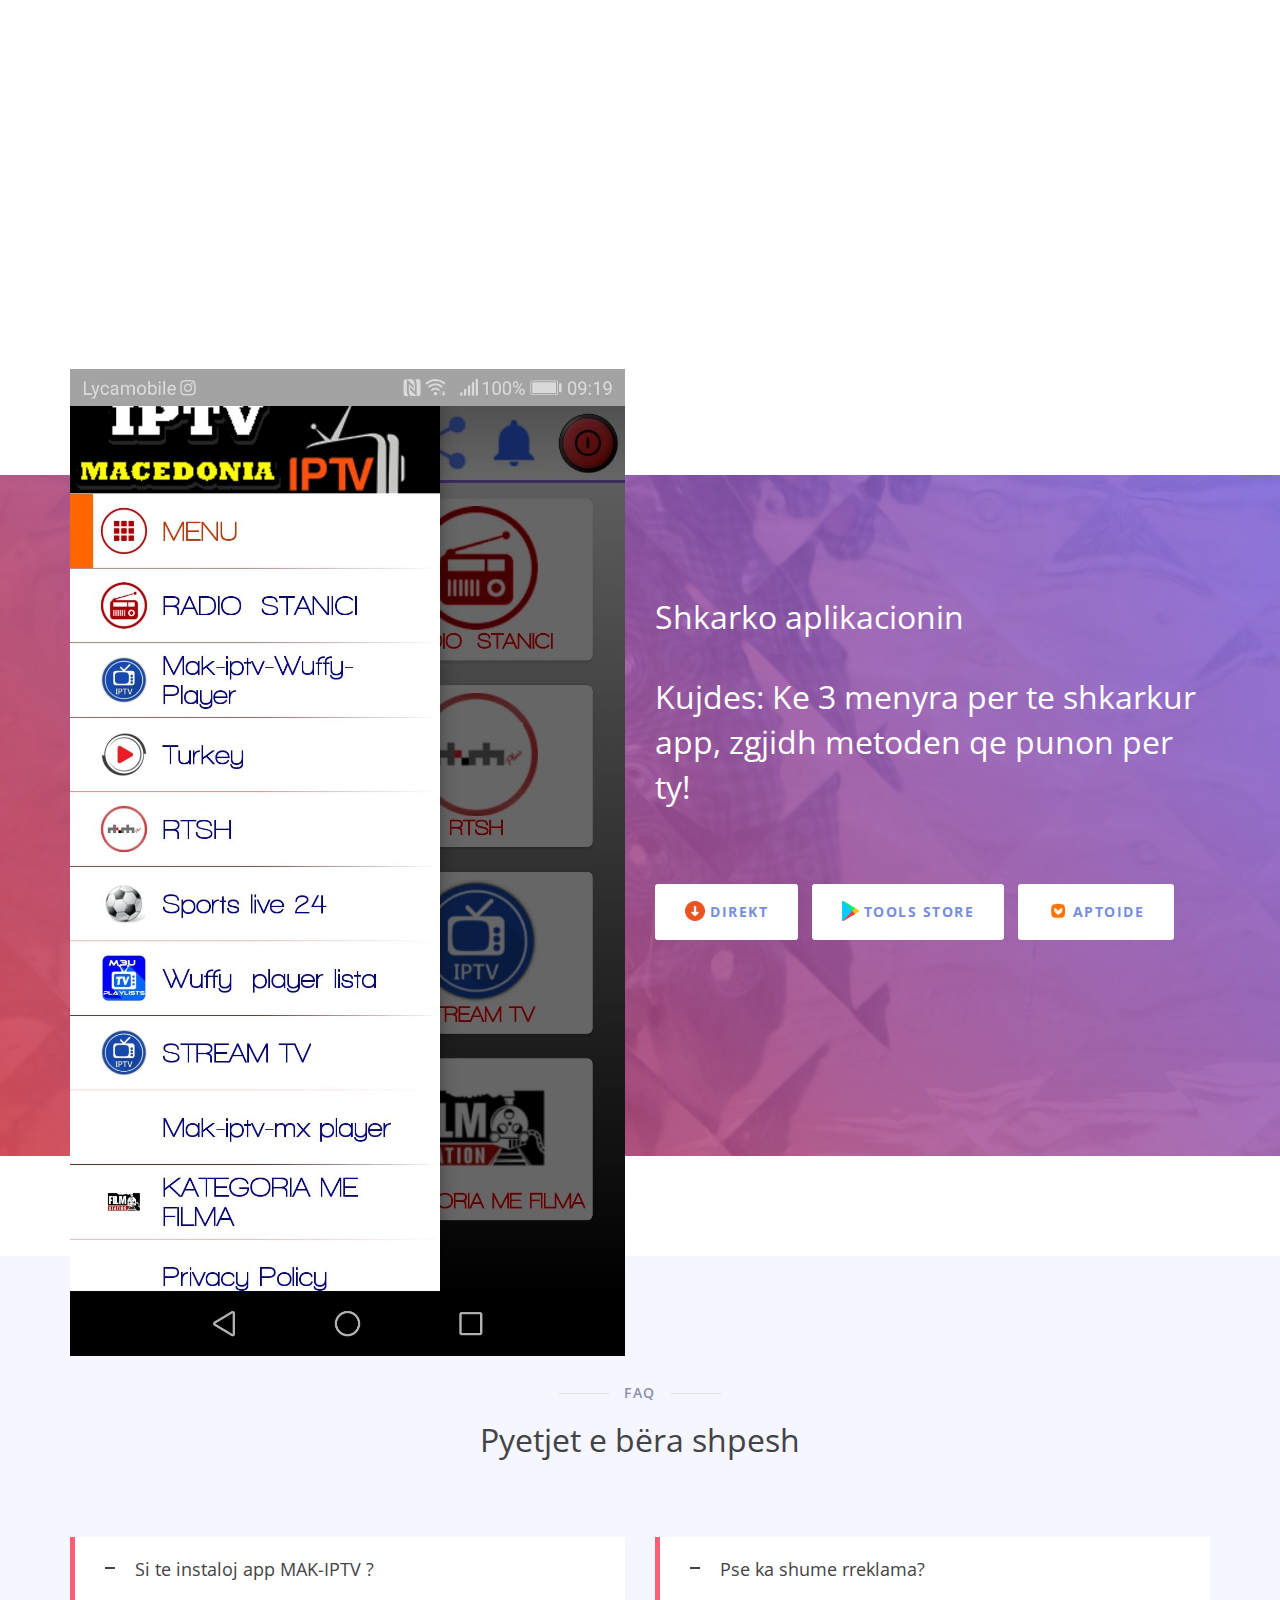
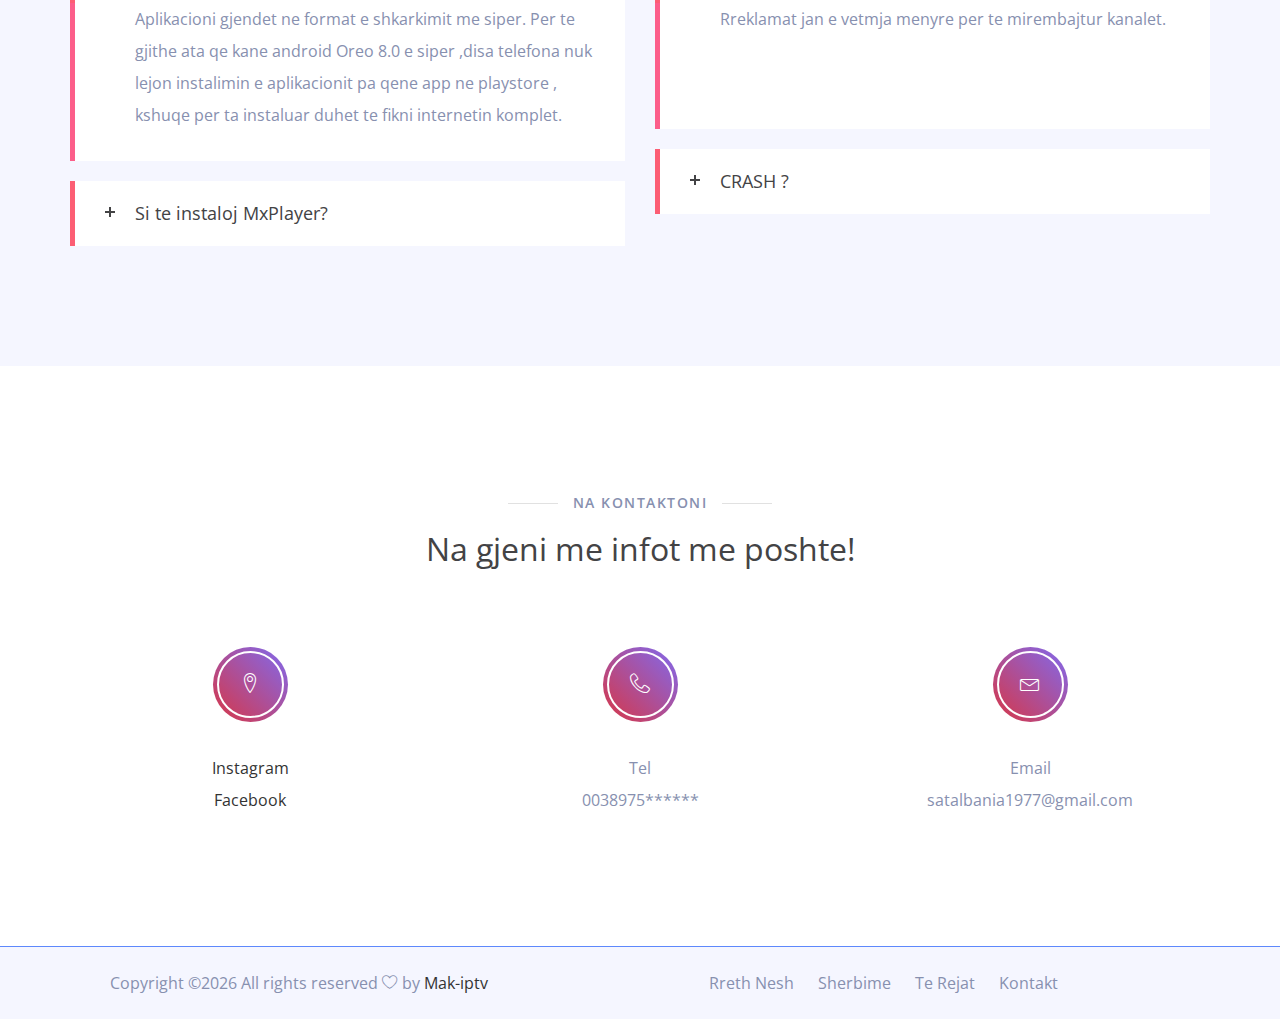
==== commit 499d58e5: "Update index.html" ====
--- a/index.html
+++ b/index.html
@@ -49,7 +49,7 @@
                     <span class="icon-bar"></span>
                     <span class="icon-bar"></span>
                 </button>
-                <a class="navbar-brand" href="#"><img src="http://maksattv.altervista.org/favicon.ico" alt="Logo"></a>
+                <a class="navbar-brand" href="images/favicon.ico"><img src="images/favicon.ico" alt="Logo"></a>
             </div>
             <div class="collapse navbar-collapse" id="primary_menu">
                 <ul class="nav navbar-nav mainmenu">
@@ -109,7 +109,7 @@
                         <div class="space-30"></div>
                         <h3 class="blue-color">Aplikacion me i miri per te pare kanale televizive. </h3>
                         <div class="space-20"></div>
-                        <p>MAK-IPTV sjell kanale televizive falas nga platfomat me pagese nga Digitalb, Tring, IPTV FILMA(VOD) etj.. ALbaniaIPTV perfshin edhe kanale nderkombetare.</p>
+                        <p>MAK-IPTV sjell kanale televizive falas nga platfomat me pagese nga Digitalb, Tring, IPTV FILMA(VOD) etj.. MAK-IPTV perfshin edhe kanale nderkombetare.</p>
                     </div>
                 </div>
             </div>
@@ -368,7 +368,7 @@
             <div class="row">
                 <div class="col-xs-12 col-sm-6">
                     <div class="toggole-boxs">
-                        <h3>Si te instaloj app AlbaniaIPTV ? </h3>
+                        <h3>Si te instaloj app MAK-IPTV ? </h3>
                         <div>
                             <p>Aplikacioni gjendet ne format e shkarkimit me siper. Per te gjithe ata qe kane android Oreo 8.0 e siper ,disa telefona nuk lejon instalimin e aplikacionit pa qene app ne playstore , kshuqe per ta instaluar duhet te fikni internetin komplet.</p>
                         </div>
@@ -388,7 +388,7 @@
                         </div>
 						<h3>CRASH ? </h3>
                         <div>
-                            <p>Aplikacioni AlbaniaIPTV ndonjehere mund te beje crash sepse mund te kete ngarkese ne server ose serveri mund te jet perkohesisht jashte funksioni.</p>
+                            <p>Aplikacioni MAK-IPTV ndonjehere mund te beje crash sepse mund te kete ngarkese ne server ose serveri mund te jet perkohesisht jashte funksioni.</p>
                         </div>
                     </div>
                 </div>
